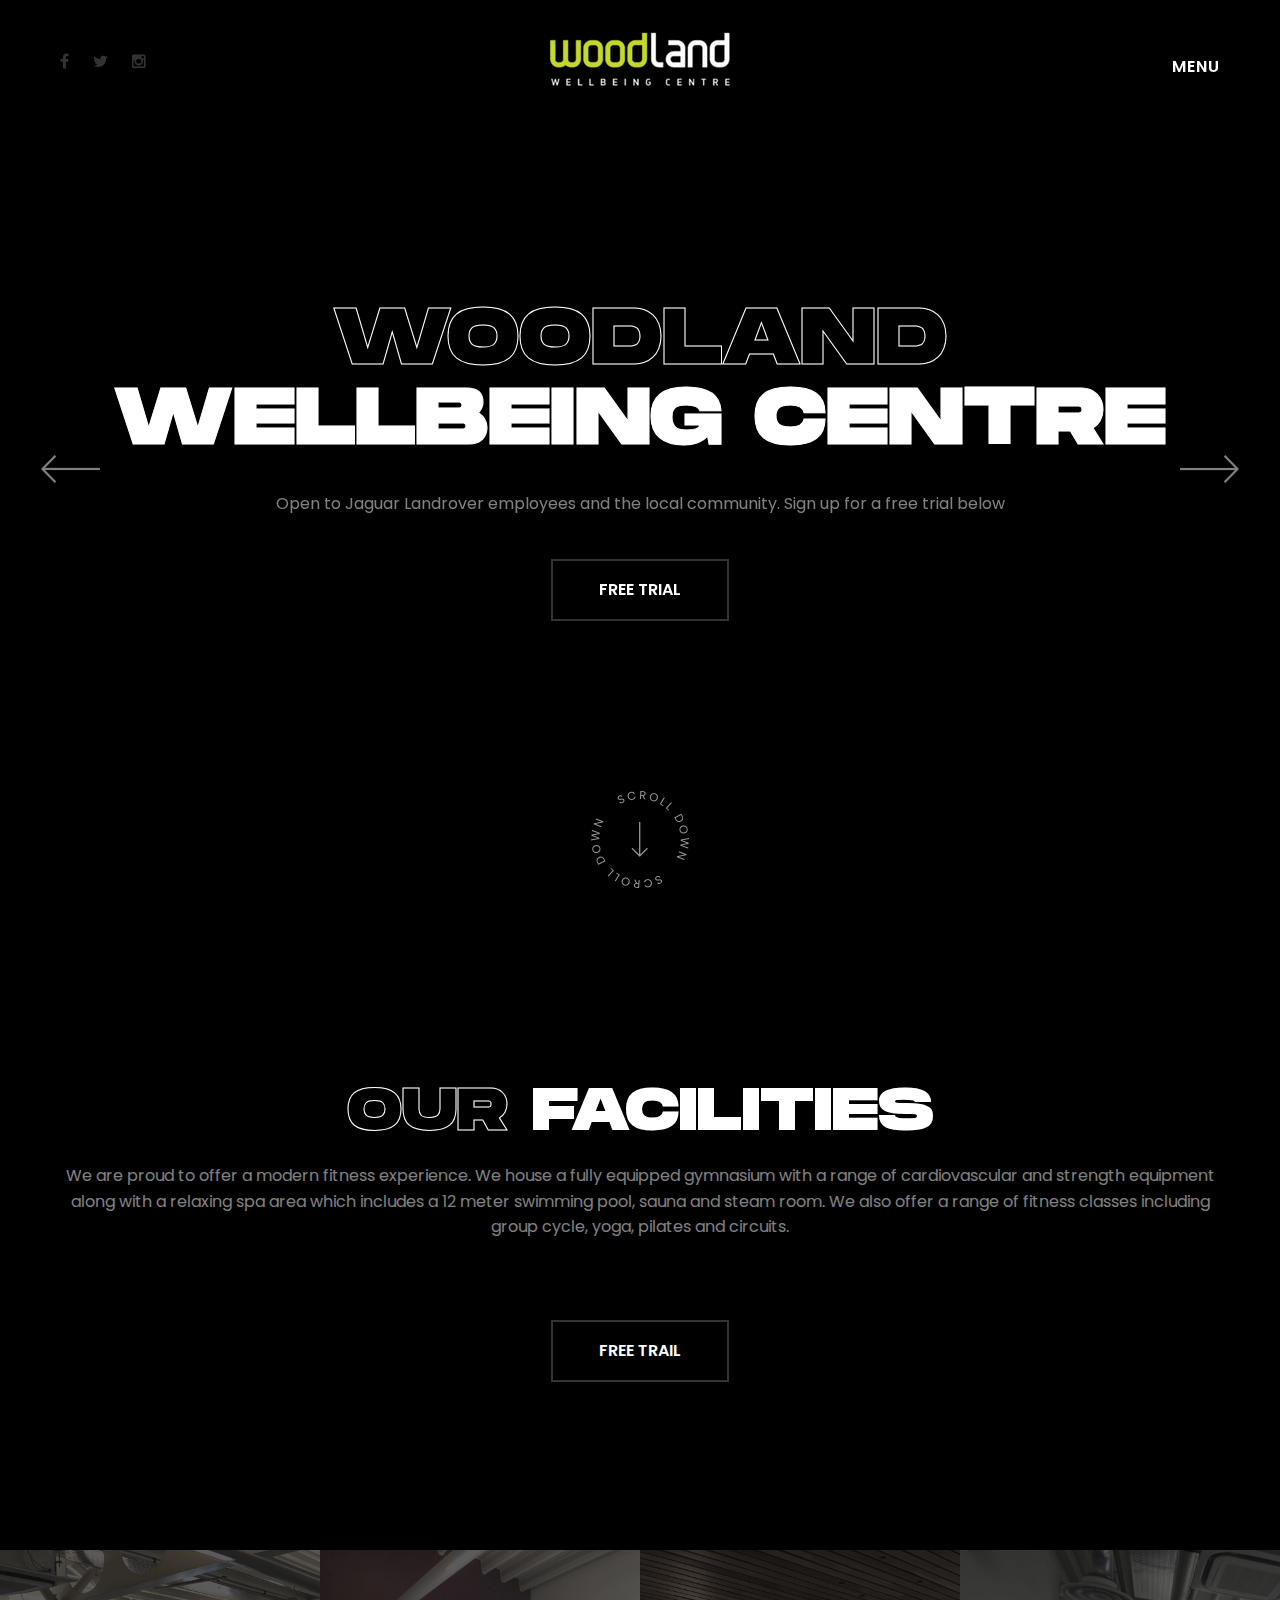
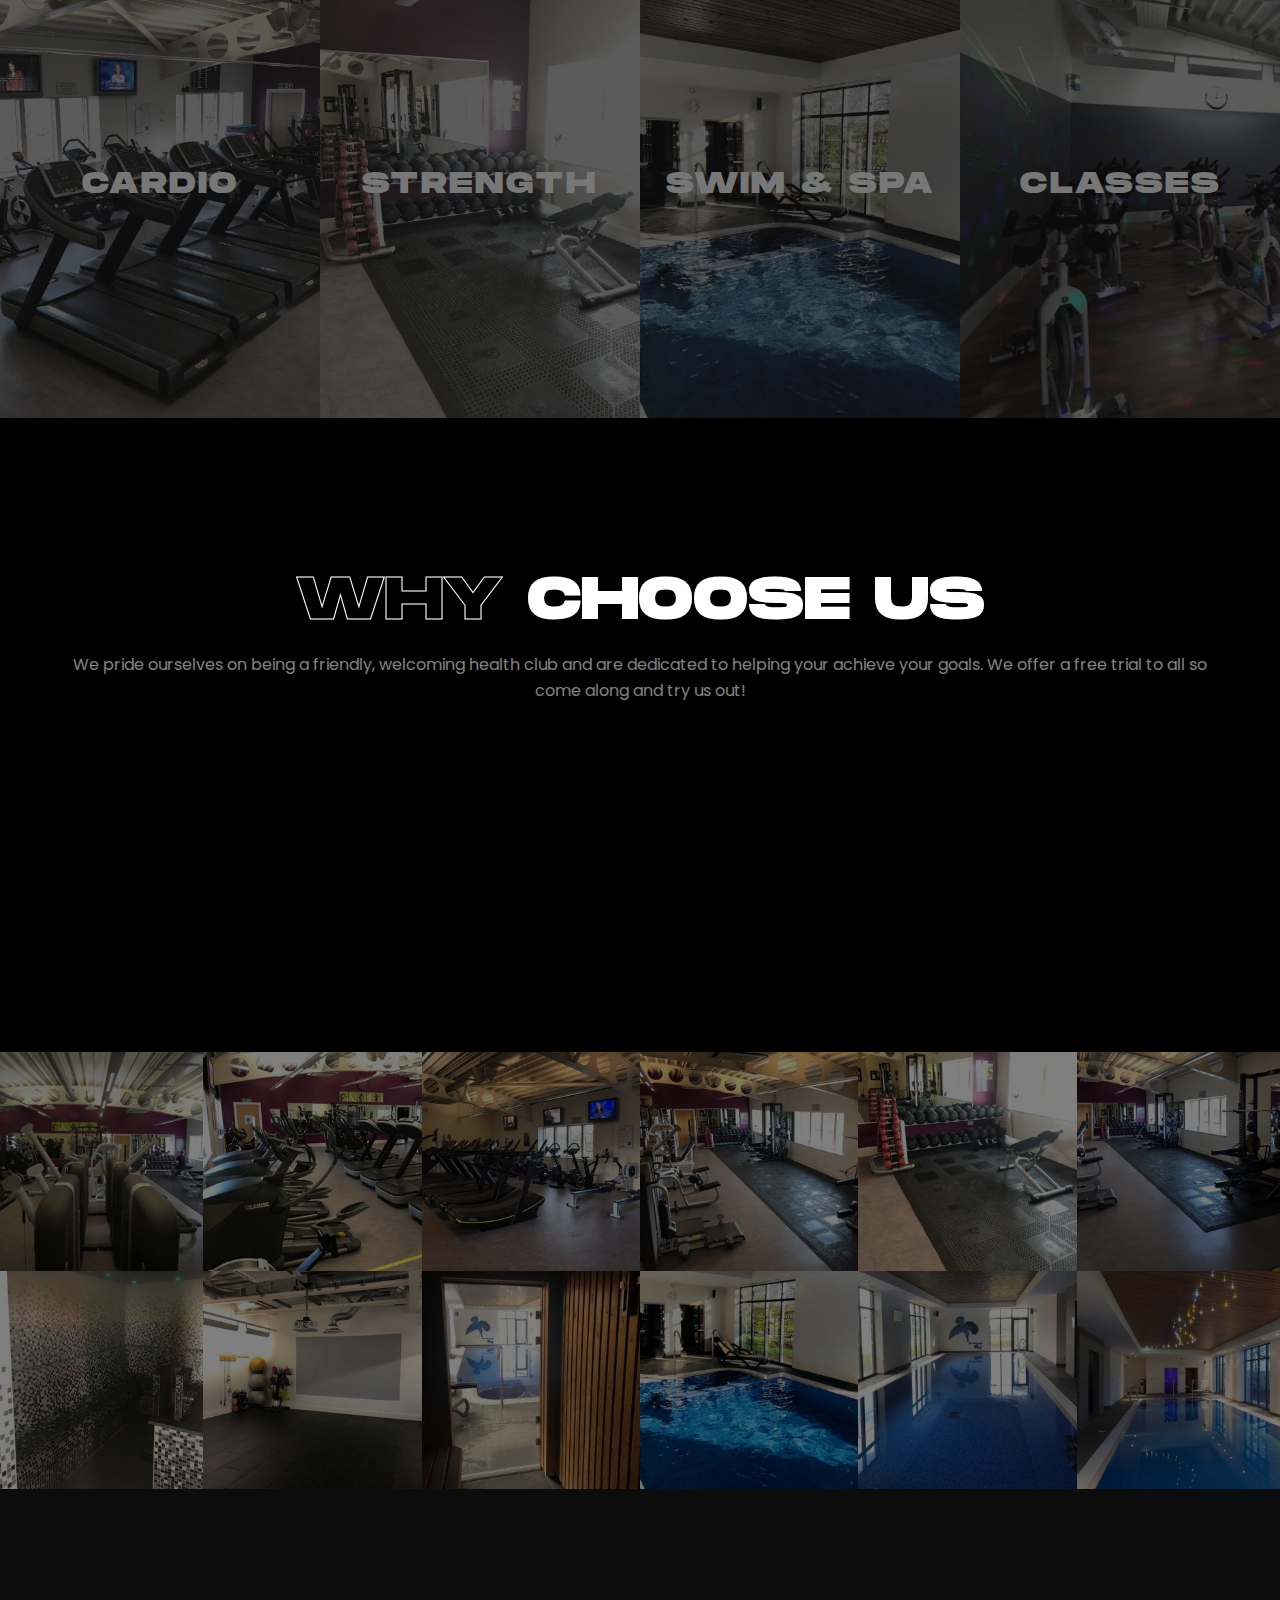
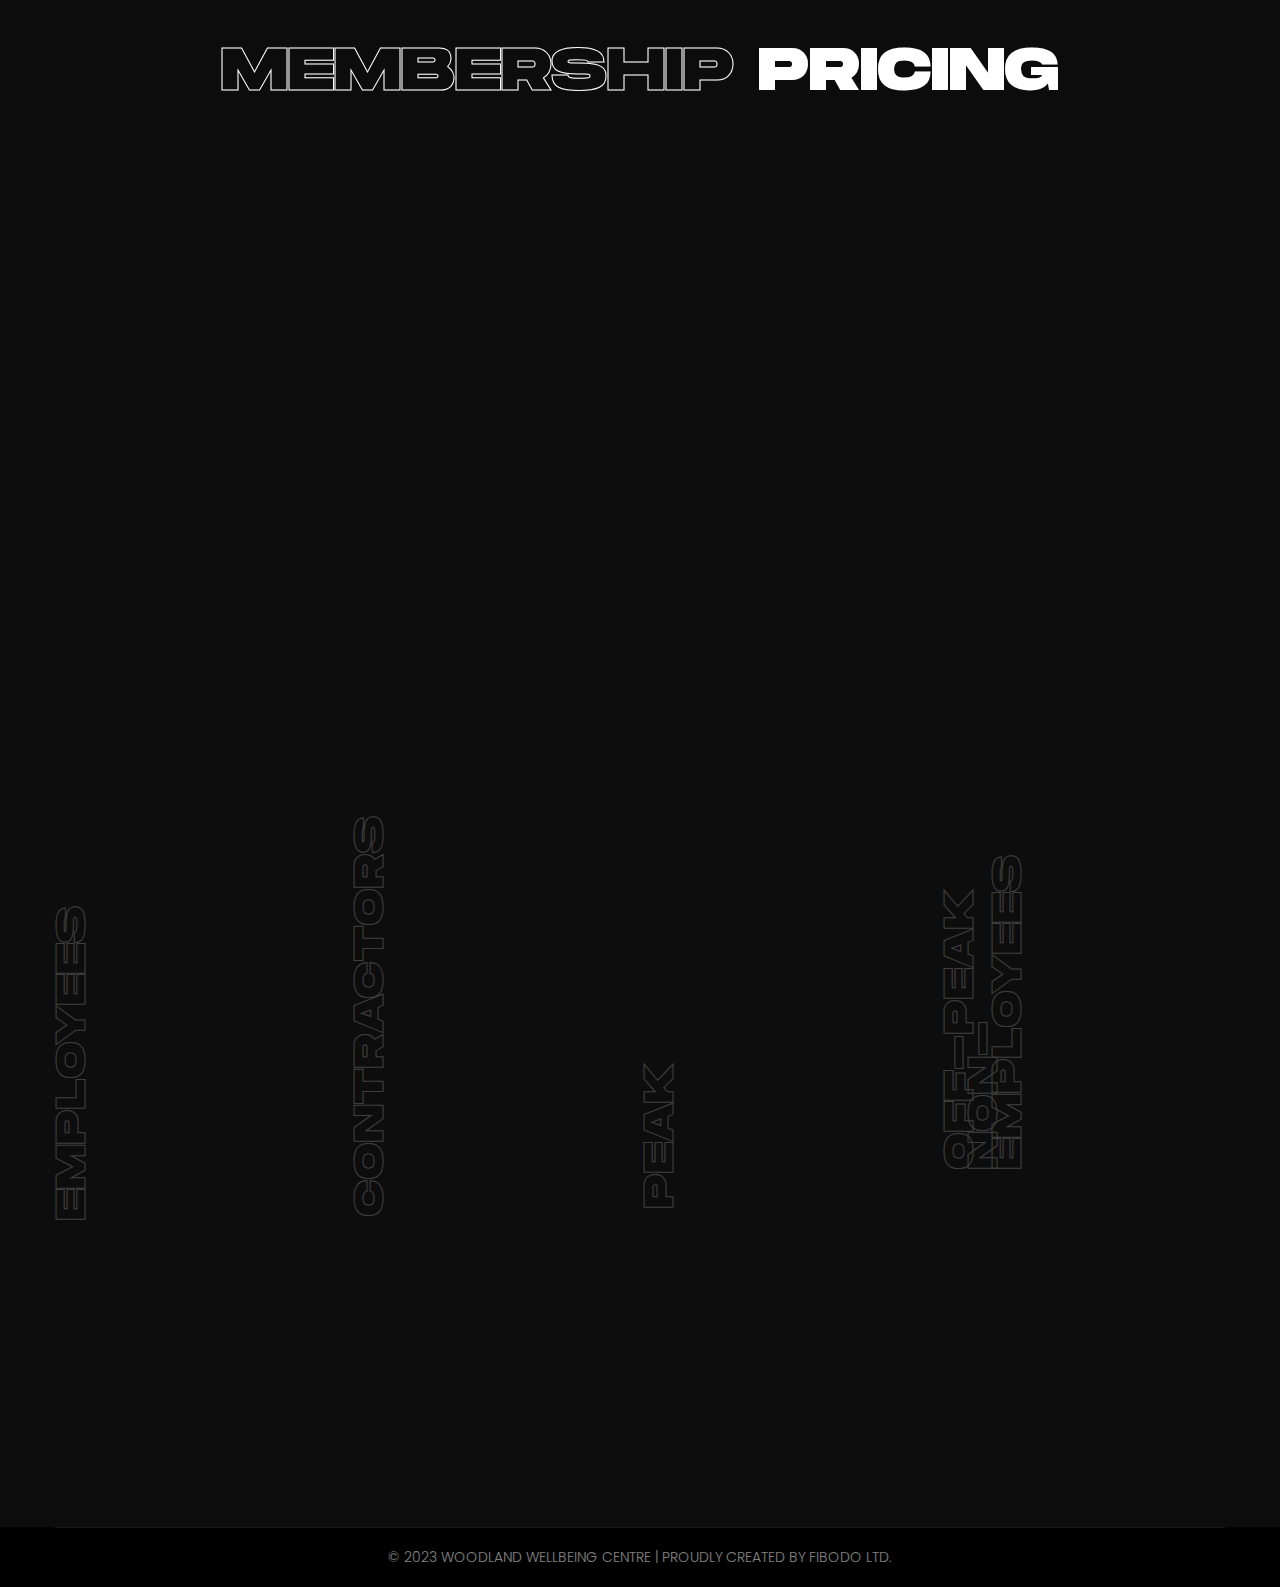
==== index.html @ df4c062e "Add" ====
<!DOCTYPE html>
<html>

<head>
	<meta charset="utf-8">
	<title>Woodland Wellbeing Centre</title>
	<!-- Stylesheets -->
	<link href="css/bootstrap.css" rel="stylesheet">
	<link href="css/style.css" rel="stylesheet">
	<link href="css/responsive.css" rel="stylesheet">

	<link rel="shortcut icon" href="images/favicon.png" type="image/x-icon">
	<link rel="icon" href="images/favicon.png" type="image/x-icon">

	<!-- Responsive -->
	<meta http-equiv="X-UA-Compatible" content="IE=edge">
	<meta name="viewport" content="width=device-width, initial-scale=1.0, maximum-scale=1.0, user-scalable=0">

	<!--[if lt IE 9]><script src="https://cdnjs.cloudflare.com/ajax/libs/html5shiv/3.7.3/html5shiv.js"></script><![endif]-->
	<!--[if lt IE 9]><script src="js/respond.js"></script><![endif]-->
</head>

<body class="hidden-bar-wrapper">

	<div class="page-wrapper">

		<!-- Preloder -->
		<div id="preloder" class="preloader">
			<div class="loader"></div>
		</div>
		<!-- Εnd Preloader -->

		<!-- Main Header-->
		<header class="main-header header-style-one">

			<!--Header-Upper-->
			<div class="header-upper">
				<div class="outer-container">
					<div class="inner-container clearfix">

						<!-- Logo Box -->
						<div class="logo-box">
							<div class="logo"><a href="index.html"><img src="images/logo/logo.png" alt="" title=""></a>
							</div>
						</div>

						<!-- Logo -->
						<div class="mobile-logo pull-left">
							<a href="index.html" title=""><img src="images/logo/logo-large.png" alt="" title=""></a>
						</div>

						<!-- Header Social Box -->
						<div class="header-social-box clearfix">
							<a target="_blank" href="https://www.facebook.com/woodlandwellbeingcentre"
								class="fa fa-facebook"></a>
							<a target="_blank" href="https://mobile.twitter.com/woodlandgym/" class="fa fa-twitter"></a>
							<a target="_blank" href="https://www.instagram.com/woodland_gym/"
								class="fa fa-instagram"></a>

						</div>

						<div class="outer-box clearfix">

							<!-- Hidden Nav Toggler -->
							<div class="nav-toggler">
								<div class="nav-btn"><button class="hidden-bar-opener">Menu</button></div>
							</div>
							<!-- / Hidden Nav Toggler -->

						</div>

						<div class="nav-outer clearfix">
							<!--Mobile Navigation Toggler-->
							<div class="mobile-nav-toggler"><span class="icon"><img src="images/icons/burger.svg"
										alt="" /></span></div>
							<!-- Main Menu -->
							<nav class="main-menu navbar-expand-md">
								<div class="navbar-header">
									<!-- Toggle Button -->
									<button class="navbar-toggler" type="button" data-toggle="collapse"
										data-target="#navbarSupportedContent" aria-controls="navbarSupportedContent"
										aria-expanded="false" aria-label="Toggle navigation">
										<span class="icon-bar"></span>
										<span class="icon-bar"></span>
										<span class="icon-bar"></span>
									</button>
								</div>

								<div class="navbar-collapse collapse clearfix" id="navbarSupportedContent">
									<ul class="navigation clearfix">
										<li><a href="index.html">Home</a></li>
										<li><a href="pricing.html">Pricing</a></li>
										<!-- <li class="dropdown"><a href="#">About Us</a>
											<ul>
												<li><a href="about.html">About Us</a></li>
												<li><a href="timetable.html">Time Table</a></li>
												<li><a href="commingsoon.html">Comming Soon</a></li>
												
											</ul>
										</li> -->
										<!-- <li class="dropdown"><a href="#">Trainers</a>
											<ul>
												<li><a href="trainer.html">Trainer 01</a></li>
												<li><a href="trainer-2.html">Trainer 02</a></li>
											</ul>
										</li> -->
										<li class="dropdown"><a href="#">Additional Services</a>
											<ul>
												<li><a href="personal-training.html">Personal Training</a></li>
												<li><a href="acupunture.html">Acupuncture</a></li>
												<li><a href="inbody.html">Inbody Body Composition Testing</a></li>
											</ul>
										</li>


										<li><a href="contact.html">Contact us</a></li>
									</ul>
								</div>
							</nav>

						</div>

					</div>

				</div>
			</div>
			<!--End Header Upper-->

			<!-- Sticky Header  -->
			<div class="sticky-header">
				<div class="auto-container clearfix">
					<!--Logo-->
					<div class="logo pull-left">
						<a href="index.html" title=""><img src="images/logo/logo-3.png" alt="" title=""></a>
					</div>
					<!--Right Col-->
					<div class="pull-right">
						<!-- Main Menu -->
						<nav class="main-menu">
							<!--Keep This Empty / Menu will come through Javascript-->
						</nav><!-- Main Menu End-->

					</div>
				</div>
			</div><!-- End Sticky Menu -->

			<!-- Mobile Menu  -->
			<div class="mobile-menu">
				<div class="menu-backdrop"></div>
				<div class="close-btn"><span class="icon flaticon-multiply"></span></div>

				<nav class="menu-box">
					<div class="nav-logo"><a href="index.html"><img src="images/logo/logo-3.png" alt="" title=""></a>
					</div>
					<div class="menu-outer">
						<!--Here Menu Will Come Automatically Via Javascript / Same Menu as in Header-->
					</div>
				</nav>

			</div>
			<!-- End Mobile Menu -->

		</header>
		<!-- End Main Header -->

		<!-- FullScreen Menu -->
		<div class="fullscreen-menu">
			<!--Close Btn-->
			<div class="close-menu"><span>Close</span></div>

			<div class="menu-outer-container">
				<div class="menu-box">
					<nav class="full-menu">
						<ul class="navigation">




							<li><a href="index.html">Home</a></li>
							<li><a href="pricing.html">Pricing</a></li>
							<!-- <li class="dropdown"><a href="#">About Us</a>
											<ul>
												<li><a href="about.html">About Us</a></li>
												<li><a href="timetable.html">Time Table</a></li>
												<li><a href="commingsoon.html">Comming Soon</a></li>
												
											</ul>
										</li> -->
							<!-- <li class="dropdown"><a href="#">Trainers</a>
											<ul>
												<li><a href="trainer.html">Trainer 01</a></li>
												<li><a href="trainer-2.html">Trainer 02</a></li>
											</ul>
										</li> -->
							<li class="dropdown"><a href="#">Additional Services</a>
								<ul>
									<li><a href="personal-training.html">Personal Training</a></li>
									<li><a href="acupunture.html">Acupuncture</a></li>
									<li><a href="inbody.html">Inbody Body Composition Testing</a></li>
								</ul>
							</li>


							<li><a href="contact.html">Contact us</a></li>
						</ul>
					</nav>
				</div>
			</div>
		</div>
		<!-- End FullScreen Menu -->





		<!-- //////////////////////////// Hero //////////////////////////// -->

		<!-- Banner Section -->
		<section class="banner-section">
			<div class="main-slider-carousel owl-carousel owl-theme">

				<div class="slide">
					<div class="image-layer" style="background-image:url(images/hero/1.jpg)"></div>
					<div class="auto-container">
						<!-- Content Boxed -->
						<div class="content-boxed">
							<div class="inner-boxed">
								<h1>WOODLAND <span>WELLBEING CENTRE</span></h1>
								<div class="text">Open to Jaguar Landrover employees and the local community. Sign up
									for a free trial below</div>
								<div class="btns-box">
									<div class="theme-btn purchase-box-btn btn-style-one"><span class="txt">FREE
											TRIAL</span></div>
								</div>
							</div>
						</div>
					</div>

				</div>

				<div class="slide">
					<div class="image-layer" style="background-image:url(images/hero/2.jpg)"></div>
					<div class="auto-container">
						<!-- Content Boxed -->
						<div class="content-boxed">
							<div class="inner-boxed">
								<h1>STATE OF THE <span>ART FACILITIES</span></h1>
								<div class="text">Woodland Wellbeing Centre is has the latest cardio and strength equipment and a beautiful pool and spa area.</div>
								<div class="btns-box">
									<div class="theme-btn purchase-box-btn btn-style-one"><span class="txt">LET’S
											TRAIN</span></div>
								</div>
							</div>
						</div>
					</div>

				</div>

				<div class="slide">
					<div class="image-layer" style="background-image:url(images/hero/3.jpg)"></div>
					<div class="auto-container">
						<!-- Content Boxed -->
						<div class="content-boxed">
							<div class="inner-boxed">
								<h1>FRIENDLY AND<span>PROFESSIONAL STAFF</span></h1>
								<div class="text">We pride ourselves on being a friendly, welcoming health club and are
									dedicated to helping your achieve your goals. We offer a free trial to all so come
									along and try us out!</div>
								<div class="btns-box">
									<div class="theme-btn purchase-box-btn btn-style-one"><span class="txt">LET’S
											TRAIN</span></div>
								</div>
							</div>
						</div>
					</div>

				</div>

				<div class="slide">
					<div class="image-layer" style="background-image:url(images/hero/4.jpg)"></div>
					<div class="auto-container">
						<!-- Content Boxed -->
						<div class="content-boxed">
							<div class="inner-boxed">
								<h1>ACHIEVE YOUR<span>FITNESS GOALS</span></h1>
								<div class="text">Our fully trained staff will write a personal fitness plan and offer personal training at flexible times to meet your needs.</div>
								<div class="btns-box">
									<div class="theme-btn purchase-box-btn btn-style-one"><span class="txt">LET’S
											TRAIN</span></div>
								</div>
							</div>
						</div>
					</div>

				</div>

			</div>

			<!--Scroll Dwwn Btn-->
			<div class="mouse-btn-down scroll-to-target" data-target=".testimonial-section">
				<span class="icon"><img src="images/icons/scroll.png" alt="" /></span>
			</div>

		</section>
		<!-- End Banner Section -->


		<!-- //////////////////////////// About //////////////////////////// -->


		<!-- We Are Section -->
		<section class="we-are-section">
			<div class="auto-container">
				<div class="sec-title centered">
					<h2><span>OUR</span> FACILITIES</h2>
					<div class="text">We are proud to offer a modern fitness experience. We house a fully equipped
						gymnasium with a range of cardiovascular and strength equipment along with a relaxing spa area
						which includes a 12 meter swimming pool, sauna and steam room. We also offer a range of fitness
						classes including group cycle, yoga, pilates and circuits.</div>
				</div>

				<!--Video Box-->
				<!-- <div class="video-box">
					<figure class="video-image">
						<img src="https://via.placeholder.com/1170x594" alt="">
					</figure>
					<a href="https://www.youtube.com/watch?v=kxPCFljwJws" class="lightbox-image overlay-box"><span><img
								src="images/icons/play-icon.png" alt="" /><i class="ripple"></i></span></a>
				</div> -->

				<!-- Button Box -->
				<div class="button-box text-center">
					<div class="heme-btn btn-style-one purchase-box-btn"><span class="txt">FREE TRAIL</span>
					</div>
				</div>

			</div>
		</section>
		<!-- End We Are Section -->




		<!-- //////////////////////////// Facilities //////////////////////////// -->

		<!-- Services Section -->
		<section class="services-section">
			<div class="outer-container">
				<div class="clearfix">

					<!-- Service Block -->
					<div class="service-block col-lg-3 col-md-6 col-sm-12">
						<div class="inner-box">
							<div class="image">
								<!-- <a href="body-builder.html" class="overlay-link"></a> -->
								<img src="images/facilities/cardio.jpg" alt="" />
								<!-- Overlay Box -->
								<div class="overlay-box">
									<div class="overlay-inner">
										<div class="content">
											<h4>CARDIO</h4>
										</div>
									</div>
								</div>
							</div>
						</div>
					</div>

					<!-- Service Block -->
					<div class="service-block col-lg-3 col-md-6 col-sm-12">
						<div class="inner-box">
							<div class="image">
								<!-- <a href="body-builder.html" class="overlay-link"></a> -->
								<img src="images/facilities/swim.jpg" alt="" />
								<!-- Overlay Box -->
								<div class="overlay-box">
									<div class="overlay-inner">
										<div class="content">
											<h4>STRENGTH</h4>
										</div>
									</div>
								</div>
							</div>
						</div>
					</div>

					<!-- Service Block -->
					<div class="service-block col-lg-3 col-md-6 col-sm-12">
						<div class="inner-box">
							<div class="image">
								<!-- <a href="body-builder.html" class="overlay-link"></a> -->
								<img src="images/facilities/strength.jpg" alt="" />
								<!-- Overlay Box -->
								<div class="overlay-box">
									<div class="overlay-inner">
										<div class="content">
											<h4>SWIM & SPA</h4>
										</div>
									</div>
								</div>

							</div>
						</div>
					</div>

					<!-- Service Block -->
					<div class="service-block col-lg-3 col-md-6 col-sm-12">
						<div class="inner-box">
							<div class="image">
								<!-- <a href="body-builder.html" class="overlay-link"></a> -->
								<img src="images/facilities/classes.jpg" alt="" />
								<!-- Overlay Box -->
								<div class="overlay-box">
									<div class="overlay-inner">
										<div class="content">
											<h4>CLASSES</h4>
										</div>
									</div>
								</div>

							</div>
						</div>
					</div>

				</div>
			</div>
		</section>
		<!-- End Services Section -->


		<!-- Testimonial Section -->
		<!-- <section class="testimonial-section">
	<div class="auto-container">
		<div class="inner-container">
			<span class="quote-left flaticon-quote-3"></span>
			<span class="quote-right flaticon-quote-4"></span> -->

		<!-- Testimonial Block -->
		<!-- <div class="testimonial-block">
				<div class="inner-box">
					<div class="text">Woodland Wellbeing Centre is a club for the employees and contractors of Jaguar Land Rover as well as residents from the local area.<br> We pride ourselves on being a friendly, welcoming health club and are dedicated to helping your achieve your goals. We offer a free trial to all so come along and try us out!</div>
				</div>
			</div>

		</div>
	</div>
</section> -->
		<!-- End Testimonial Section -->

		<!-- Counter Section -->
		<section class="counter-section">
			<div class="auto-container">
				<div class="sec-title centered">
					<h2><span>why</span> choose us</h2>
					<div class="text">We pride ourselves on being a friendly, welcoming health club and are dedicated to
						helping your achieve your goals. We offer a free trial to all so come along and try us out!
					</div>
				</div>

				<!-- Fact Counter -->
				<div class="fact-counter">
					<div class="row clearfix">

						<!-- Column -->
						<div class="column counter-column col-lg-3 col-md-6 col-sm-12">
							<div class="inner wow fadeInLeft" data-wow-delay="0ms" data-wow-duration="1500ms">
								<div class="content">
									<div class="count-outer count-box">
										<span class="count-text" data-speed="3000" data-stop="21">0</span>
									</div>
									<div class="counter-title">Weekly Classes</div>
								</div>
							</div>
						</div>

						<!-- Column -->
						<div class="column counter-column col-lg-3 col-md-6 col-sm-12">
							<div class="inner wow fadeInLeft" data-wow-delay="300ms" data-wow-duration="1500ms">
								<div class="content">
									<div class="count-outer count-box alternate">
										<span class="count-text" data-speed="5000" data-stop="490">0</span>
									</div>
									<div class="counter-title">Happy Members</div>
								</div>
							</div>
						</div>

						<!-- Column -->
						<div class="column counter-column col-lg-3 col-md-6 col-sm-12">
							<div class="inner wow fadeInLeft" data-wow-delay="400ms" data-wow-duration="1500ms">
								<div class="content">
									<div class="count-outer count-box">
										<span class="count-text" data-speed="5000" data-stop="14">0</span>
									</div>
									<div class="counter-title">Years Open</div>
								</div>
							</div>
						</div>

						<!-- Column -->
						<div class="column counter-column col-lg-3 col-md-6 col-sm-12">
							<div class="inner wow fadeInLeft" data-wow-delay="900ms" data-wow-duration="1500ms">
								<div class="content">
									<div class="count-outer count-box">
										<span class="count-text" data-speed="3500" data-stop="4">0</span>
									</div>
									<div class="counter-title">Brilliant Staff</div>
								</div>
							</div>
						</div>

					</div>
				</div>

			</div>
		</section>
		<!-- End Counter Section -->


		<!-- Gallery Section -->
		<section class="gallery-section">
			<div class="outer-container">
				<div class="row clearfix">

					<!-- Gallery Block -->
					<div class="gallery-block">
						<div class="inner-box">
							<div class="image">
								<img src="images/gym/1.jpg" alt="" />
								<a class="overlay-link" href="images/gym/big/1.jpg" data-fancybox="images"
									data-caption=""></a>
								<!-- Overlay Box -->
								<div class="overlay-box">
									<div class="overlay-inner">
										<div class="content">
											<a class="plus" href="images/gym/big/1.jpg" data-fancybox="images"
												data-caption=""></a>
										</div>
									</div>
								</div>
							</div>
						</div>
					</div>

					<!-- Gallery Block -->
					<div class="gallery-block">
						<div class="inner-box">
							<div class="image">
								<img src="images/gym/2.jpg" alt="" />
								<a class="overlay-link" href="images/gym/big/2.jpg" data-fancybox="images"
									data-caption=""></a>
								<!-- Overlay Box -->
								<div class="overlay-box">
									<div class="overlay-inner">
										<div class="content">
											<a class="plus" href="images/gym/big/2.jpg" data-fancybox="images"
												data-caption=""></a>
										</div>
									</div>
								</div>
							</div>
						</div>
					</div>

					<!-- Gallery Block -->
					<div class="gallery-block">
						<div class="inner-box">
							<div class="image">
								<img src="images/gym/3.jpg" alt="" />
								<a class="overlay-link" href="images/gym/big/3.jpg" data-fancybox="images"
									data-caption=""></a>
								<!-- Overlay Box -->
								<div class="overlay-box">
									<div class="overlay-inner">
										<div class="content">
											<a class="plus" href="images/gym/big/3.jpg" data-fancybox="images"
												data-caption=""></a>
										</div>
									</div>
								</div>
							</div>
						</div>
					</div>

					<!-- Gallery Block -->
					<div class="gallery-block">
						<div class="inner-box">
							<div class="image">
								<img src="images/gym/9.jpg" alt="" />
								<a class="overlay-link" href="https://via.placeholder.com/932x932"
									data-fancybox="images" data-caption=""></a>
								<!-- Overlay Box -->
								<div class="overlay-box">
									<div class="overlay-inner">
										<div class="content">
											<a class="plus" href="https://via.placeholder.com/932x932"
												data-fancybox="images" data-caption=""></a>
										</div>
									</div>
								</div>
							</div>
						</div>
					</div>

					<!-- Gallery Block -->
					<div class="gallery-block">
						<div class="inner-box">
							<div class="image">
								<img src="images/gym/10.jpg" alt="" />
								<a class="overlay-link" href="https://via.placeholder.com/932x932"
									data-fancybox="images" data-caption=""></a>
								<!-- Overlay Box -->
								<div class="overlay-box">
									<div class="overlay-inner">
										<div class="content">
											<a class="plus" href="https://via.placeholder.com/932x932"
												data-fancybox="images" data-caption=""></a>
										</div>
									</div>
								</div>
							</div>
						</div>
					</div>

					<!-- Gallery Block -->
					<div class="gallery-block">
						<div class="inner-box">
							<div class="image">
								<img src="images/gym/11.jpg" alt="" />
								<a class="overlay-link" href="https://via.placeholder.com/932x932"
									data-fancybox="images" data-caption=""></a>
								<!-- Overlay Box -->
								<div class="overlay-box">
									<div class="overlay-inner">
										<div class="content">
											<a class="plus" href="https://via.placeholder.com/932x932"
												data-fancybox="images" data-caption=""></a>
										</div>
									</div>
								</div>
							</div>
						</div>
					</div>

					<!-- Gallery Block -->
					<div class="gallery-block">
						<div class="inner-box">
							<div class="image">
								<img src="images/gym/12.jpg" alt="" />
								<a class="overlay-link" href="images/gym/big/12.jpg" data-fancybox="images"
									data-caption=""></a>
								<!-- Overlay Box -->
								<div class="overlay-box">
									<div class="overlay-inner">
										<div class="content">
											<a class="plus" href="images/gym/big/12.jpg" data-fancybox="images"
												data-caption=""></a>
										</div>
									</div>
								</div>
							</div>
						</div>
					</div>

					<!-- Gallery Block -->
					<div class="gallery-block">
						<div class="inner-box">
							<div class="image">
								<img src="images/gym/7.jpg" alt="" />
								<a class="overlay-link" href="https://via.placeholder.com/932x932"
									data-fancybox="images" data-caption=""></a>
								<!-- Overlay Box -->
								<div class="overlay-box">
									<div class="overlay-inner">
										<div class="content">
											<a class="plus" href="https://via.placeholder.com/932x932"
												data-fancybox="images" data-caption=""></a>
										</div>
									</div>
								</div>
							</div>
						</div>
					</div>

					<!-- Gallery Block -->
					<div class="gallery-block">
						<div class="inner-box">
							<div class="image">
								<img src="images/gym/5.jpg" alt="" />
								<a class="overlay-link" href="https://via.placeholder.com/932x932"
									data-fancybox="images" data-caption=""></a>
								<!-- Overlay Box -->
								<div class="overlay-box">
									<div class="overlay-inner">
										<div class="content">
											<a class="plus" href="https://via.placeholder.com/932x932"
												data-fancybox="images" data-caption=""></a>
										</div>
									</div>
								</div>
							</div>
						</div>
					</div>

					<!-- Gallery Block -->
					<div class="gallery-block">
						<div class="inner-box">
							<div class="image">
								<img src="images/gym/6.jpg" alt="" />
								<a class="overlay-link" href="images/gym/big/6.jpg" data-fancybox="images"
									data-caption=""></a>
								<!-- Overlay Box -->
								<div class="overlay-box">
									<div class="overlay-inner">
										<div class="content">
											<a class="plus" href="images/gym/big/6.jpg" data-fancybox="images"
												data-caption=""></a>
										</div>
									</div>
								</div>
							</div>
						</div>
					</div>

					<!-- Gallery Block -->
					<div class="gallery-block">
						<div class="inner-box">
							<div class="image">
								<img src="images/gym/4.jpg" alt="" />
								<a class="overlay-link" href="images/gym/big/7.jpg" data-fancybox="images"
									data-caption=""></a>
								<!-- Overlay Box -->
								<div class="overlay-box">
									<div class="overlay-inner">
										<div class="content">
											<a class="plus" href="images/gym/big/7.jpg" data-fancybox="images"
												data-caption=""></a>
										</div>
									</div>
								</div>
							</div>
						</div>
					</div>

					<!-- Gallery Block -->
					<div class="gallery-block">
						<div class="inner-box">
							<div class="image">
								<img src="images/gym/8.jpg" alt="" />
								<a class="overlay-link" href="images/gym/big/6.jpg" data-fancybox="images"
									data-caption=""></a>
								<!-- Overlay Box -->
								<div class="overlay-box">
									<div class="overlay-inner">
										<div class="content">
											<a class="plus" href="images/gym/big/6.jpg" data-fancybox="images"
												data-caption=""></a>
										</div>
									</div>
								</div>
							</div>
						</div>
					</div>

				</div>
			</div>
		</section>
		<!-- End Gallery Section -->



		<!-- Pricing Section -->
		<section class="pricing-section" style="background-image: url(images/pricing.jpg)">
			<div class="auto-container">
				<div class="sec-title centered">
					<h2><span>Membership</span> Pricing</h2>

				</div>
				<div class="row clearfix">

					

					<!-- Pricing Section -->
		<section class="pricing-section" style="background-image: url(images/pricing.jpg)">
			<div class="auto-container">
				
				<div class="row clearfix">

					<!-- Pricing Block -->
					<div class="price-block col-lg-3 col-md-3 col-sm-12">
						<div class="side-text">EMPLOYEES</div>
						<div class="inner-box wow fadeInLeft" data-wow-delay="0ms" data-wow-duration="1500ms">
							<div class="icon-box">
								<span class="icon"><img src="images/icons/price-1-icon.svg" alt="" /></span>
							</div>
							<div class="mem-type">EMPLOYEES</div>
							<ul class="price-list">
								<li>Induction</li>
								<li>Fitness Plan</li>
								<li>All<br>Classes</li>
								<li>Swim & Spa</li>
								<li>06:00 - 20:00</li>


							</ul>
							<div class="price">£28<span>Per Month</span></div>


							<a href="mailto:woodland@sodexo.com" class="theme-btn btn-style-one"><span
									class="txt">ENQUIRE</span></a>
							<ul class="price-list">
								<li>* Joining fee of £19.95</li>
								<li>* 1 month rolling contract</li>
								<li>* Over 16s only</li>


							</ul>
						</div>
					</div>

					<!-- Pricing Block -->
					<div class="price-block col-lg-3 col-md-3 col-sm-12">
						<div class="side-text">CONTRACTORS</div>
						<div class="inner-box wow fadeInLeft" data-wow-delay="0ms" data-wow-duration="1500ms">
							<div class="icon-box">
								<span class="icon"><img src="images/icons/price-1-icon.svg" alt="" /></span>
							</div>
							<div class="mem-type">CONTRACTORS</div>
							<ul class="price-list">
								<li>Induction</li>
								<li>Fitness Plan</li>
								<li>All<br>Classes</li>
								<li>Swim & Spa</li>
								<li>06:00 - 20:00</li>


							</ul>
							<div class="price">£30<span>Per Month</span></div>


							<a href="mailto:woodland@sodexo.com" class="theme-btn btn-style-one"><span
									class="txt">ENQUIRE</span></a>
							<ul class="price-list">
								<li>* Joining fee of £19.95</li>
								<li>* 1 month rolling contract</li>
								<li>* Over 16s only</li>


							</ul>

						</div>
					</div>

					<!-- Pricing Block -->
					<div class="price-block col-lg-3 col-md-3 col-sm-12">
						<div class="side-text">PEAK</div>
						
						<div class="inner-box wow fadeInLeft" data-wow-delay="0ms" data-wow-duration="1500ms">
							<div class="icon-box">
								<span class="icon"><img src="images/icons/price-1-icon.svg" alt="" /></span>
							</div>
							<div class="mem-type">PEAK<br>non-employees</p></div>
							
							<ul class="price-list">
								<li>Induction</li>
								<li>Fitness Plan</li>
								<li>All<br>Classes</li>
								<li>Swim & Spa</li>
								<li>06:00 - 20:00</li>


							</ul>
							<div class="price">£37<span>Per Month</span></div>


							<a href="mailto:woodland@sodexo.com" class="theme-btn btn-style-one"><span
									class="txt">ENQUIRE</span></a>
							<ul class="price-list">
								<li>* Joining fee of £19.95</li>
								<li>* 1 month rolling contract</li>
								<li>* Over 16s only</li>


							</ul>

						</div>
					</div>

					<!-- Pricing Block -->
					<div class="price-block col-lg-3 col-md-3 col-sm-12">
						<div class="side-text">OFF-PEAK<br>non-employees</p></div>
						<div class="inner-box wow fadeInLeft" data-wow-delay="0ms" data-wow-duration="1500ms">
							<div class="icon-box">
								<span class="icon"><img src="images/icons/price-1-icon.svg" alt="" /></span>
							</div>
							<div class="mem-type">OFF-PEAK</div>
							<p>non-employees</p>
							<ul class="price-list">
								<li>Induction</li>
								<li>Fitness Plan</li>
								<li>Off-peak Classes</li>
								<li>Swim & Spa</li>
								<li>06:00 – 15.30</li>

							</ul>
							<div class="price">£29<span>Per Month</span></div>


							<a href="mailto:woodland@sodexo.com" class="theme-btn btn-style-one"><span
									class="txt">ENQUIRE</span></a>
							<ul class="price-list">
								<li>* Joining fee of £19.95</li>
								<li>* 1 month rolling contract</li>
								<li>* Over 16s only</li>


							</ul>
						</div>
					</div>
				</div>

			</div>
	</div>
	</section>
	<!-- End Pricing Section -->



	<!-- Main Footer -->
	<footer class="main-footer">
		<div class="auto-container">
			<!-- Widgets Section -->


			<!-- Footer Bottom -->
			<div class="footer-bottom">
				<div class="copyright">© 2023 Woodland Wellbeing Centre | Proudly created by fibodo Ltd.</div>
			</div>

		</div>
	</footer>

	</div>
	<!--End pagewrapper-->

	<!--Scroll to top-->
	<div class="scroll-to-top scroll-to-target" data-target="html"><span class="fa fa-angle-up"></span></div>

	<!-- Purchase Popup -->
	<div id="purchase-popup" class="purchase-popup">
		<div class="close-search theme-btn"><span>Close</span></div>
		<div class="popup-inner">
			<div class="overlay-layer"></div>

			<div class="purchase-form">
				<div class="sec-title centered">
					<h2><span>GET FREE</span> CONSULTATION</h2>
					<div class="text">If you need of a Personal Trainer, Fitness Instructor advice, or a healthy <br>
						living product review, please feel free to contact us</div>
				</div>

				<!-- Default Form -->
				<form method="post" action="contact.html">
					<div class="row clearfix">

						<div class="col-lg-6 col-md-6 col-sm-12 form-group">
							<input type="text" name="name" placeholder="Name" required>
						</div>

						<div class="col-lg-6 col-md-6 col-sm-12 form-group">
							<input type="email" name="email" placeholder="Email" required>
						</div>

						<div class="col-lg-12 col-md-12 col-sm-12 form-group">
							<input type="text" name="subject" placeholder="Subject" required>
						</div>

						<div class="col-lg-12 col-md-12 col-sm-12 form-group">
							<textarea class="darma" name="message" placeholder="Your Message"></textarea>
						</div>

						<div class="form-group text-center col-lg-12 col-md-12 col-sm-12">
							<span class="data">* Personal data will be encrypted</span>
							<button class="theme-btn btn-style-one" type="submit" name="submit-form"><span
									class="txt">SEND MESSAGE</span></button>
						</div>

					</div>
				</form>


			</div>

		</div>
	</div>

	<script src="js/jquery.js"></script>
	<script src="js/popper.min.js"></script>
	<script src="js/bootstrap.min.js"></script>
	<script src="js/jquery.mCustomScrollbar.concat.min.js"></script>
	<script src="js/jquery.fancybox.js"></script>
	<script src="js/appear.js"></script>
	<script src="js/owl.js"></script>
	<script src="js/wow.js"></script>
	<script src="js/jquery-ui.js"></script>
	<script src="js/script.js"></script>

</body>

</html>
---- css/style.css ----
/* BlackFit HTML Template */

/************ TABLE OF CONTENTS ***************
1. Fonts
2. Reset
3. Global
4. Main Header / Style Two / Style Three
5. Main Slider
6. Testimonial Section / Two
7. Services Section
8. We Are Section / Two
9. Gallery Section / Two
10. Counter Section / Two
11. Pricing Section / Two
12. Coaching Section
13. Calculator Section
14. News Section
15. Main Footer
16. Yoga Section
17. Timing Section
18. Team Section
19. In Touch Section
20. Page Title
21. Video Section
22. Comming Soon Section
23. Trainer Section
24. Trainer Section 02
25. Body Builder 01
26. Body Builder 02
27. Shop Items
28. Shop Detail
29. Cart Section
30. Checkout Section
31. Blog Widgets
32. Blog Detail Section
33. Error Section
34. Map Section
35. Contact Form Section

**********************************************/

@import url('https://fonts.googleapis.com/css?family=Poppins:300,400,500,600,700,800,900&display=swap');

/* font-family: 'Poppins', sans-serif; */

@import url('font-awesome.css');
@import url('flaticon.css');
@import url('animate.css');
@import url('owl.css');
@import url('animation.css');
@import url('jquery-ui.css');
@import url('custom-animate.css');
@import url('jquery.fancybox.min.css');
@import url('jquery.bootstrap-touchspin.css');
@import url('jquery.mCustomScrollbar.min.css');

@font-face {
  font-family: 'MonumentExtended-Regular';
  src:  url('../fonts/monumentExtended-Regular.eot');
  src:  url('../fonts/monumentExtended-Regular.eot#iefix') format('embedded-opentype'),
    url('../fonts/monumentExtended-Regular.ttf') format('truetype'),
    url('../fonts/monumentExtended-Regular.woff') format('woff'),
    url('../fonts/monumentExtended-Regular.svg#monumentExtended-Regular') format('svg');
  font-weight: normal;
  font-style: normal;
  font-display: block;
}

@font-face {
  font-family: 'MonumentExtended-Ultrabold';
  src:  url('../fonts/monumentExtended-Ultrabold.eot');
  src:  url('../fonts/monumentExtended-Ultrabold.eot#iefix') format('embedded-opentype'),
    url('../fonts/monumentExtended-Ultrabold.ttf') format('truetype'),
    url('../fonts/monumentExtended-Ultrabold.woff') format('woff'),
    url('../fonts/monumentExtended-Ultrabold.svg#monumentExtended-Ultrabold') format('svg');
  font-weight: normal;
  font-style: normal;
  font-display: block;
}

/*** 

====================================================================
	Reset
====================================================================

 ***/
 
* {
	margin:0px;
	padding:0px;
	border:none;
	outline:none;
}

/*** 

====================================================================
	Global Settings
====================================================================

 ***/

body {
	font-family: 'MonumentExtended-Regular';
	font-size:14px;
	color:#777777;
	line-height:1.7em;
	font-weight:400;
	background:#000000;
	-webkit-font-smoothing: antialiased;
	-moz-font-smoothing: antialiased;
}

.bordered-layout .page-wrapper{
	padding:0px 50px 0px;
}

a{
	text-decoration:none;
	cursor:pointer;
	color:#fdbd15;
}

button,
a:hover,a:focus,a:visited{
	text-decoration:none;
	outline:none !important;
}

h1,h2,h3,h4,h5,h6 {
	position:relative;
	font-weight:normal;
	margin:0px;
	background:none;
	line-height:1.6em;
	font-family: 'MonumentExtended-Ultrabold';
}

input,button,select,textarea{
	
}

textarea{
	overflow:hidden;
}

p{
	position:relative;
	line-height:1.8em;	
}

/* Typography */

h1{
	font-size:80px;
}

h2{
	font-size:60px;
}

h3{
	font-size:40px;
}

h4{
	font-size:30px;
}

h5{
	font-size:22px;
}

h6{
	font-size:18px;
}

.auto-container{
	position:static;
	max-width:1200px;
	padding:0px 15px;
	margin:0 auto;
}

.medium-container{
	max-width:850px;
}

.page-wrapper{
	position:relative;
	margin:0 auto;
	width:100%;
	min-width:300px;
}

ul,li{
	list-style:none;
	padding:0px;
	margin:0px;	
}

img{
	display:inline-block;
	max-width:100%;
}

.theme-btn{
	cursor:pointer;
	display:inline-block;
	transition:all 0.3s ease;
	-moz-transition:all 0.3s ease;
	-webkit-transition:all 0.3s ease;
	-ms-transition:all 0.3s ease;
	-o-transition:all 0.3s ease;
}

.centered{
	text-align:center;	
}

/***

====================================================================
	Scroll To Top style
====================================================================

***/

.scroll-to-top{
	position:fixed;
	bottom:60px;
	right:60px;
	width:60px;
	height:60px;
	color:#ffffff;
	font-size:18px;
	text-transform:uppercase;
	line-height:58px;
	text-align:center;
	z-index:100;
	cursor:pointer;
	display:none;
	border-radius:0px;
	border:1px solid #ffffff;
	-webkit-transition:all 300ms ease;
	-ms-transition:all 300ms ease;
	-o-transition:all 300ms ease;
	-moz-transition:all 300ms ease;
	transition:all 300ms ease;
}

.scroll-to-top:hover{
	color:#000000;
	background:#ffffff;
}

/* List Style One */

.list-style-one{
	position:relative;
}

.list-style-one li{
	position:relative;
	color:#ffffff;
	font-size:16px;
	padding-left:30px;
	font-weight:400;
	line-height:1.6em;
	margin-bottom:20px;
}

.list-style-one li .icon{
	position:absolute;
	left:0px;
	top:5px;
	color:#fe4c1c;
	font-size:18px;
	line-height:1em;
	font-weight:300;
	-webkit-transition:all 300ms ease;
	-moz-transition:all 300ms ease;
	-ms-transition:all 300ms ease;
	-o-transition:all 300ms ease;
	transition:all 300ms ease;
}

/* CUSTOM BUTTON */

.custom-btn {
	position: relative;
	display: inline-block;
	width: 200px;
	height: 58px;
	line-height: 56px;
	text-align: center;
	background-color: transparent;
	cursor: pointer;
	text-decoration: none;
	font-family: 'Poppins', sans-serif;
}

.custom-btn:hover {
	text-decoration: none;
}

.custom-btn:hover svg rect {
	stroke-width: 1;
	stroke-dasharray: 130, 500;
	stroke-dashoffset: 340;
	color:#ffffff;
}

.custom-btn svg {
	width: 200px;
	height: 58px;
	position: absolute;
	top: 0;
	left: 0;
}

.custom-btn svg rect {
	width: 198px;
	height: 56px;
	stroke-width: 1;
	stroke-dasharray: 353, 0;
	stroke-dashoffset: 0;
	-webkit-transition: all 600ms ease;
	transition: all 600ms ease;
}

.custom-btn span {
	display: inline-block;
	color: #ffffff;
	font-size: 16px;
	font-weight: 600;
	font-family: 'Poppins', sans-serif;
}

/*Btn Style One*/

.btn-style-one{
	position: relative;
	display: inline-block;
	font-size: 16px;
	line-height: 30px;
	color: #ffffff;
	cursor:pointer;
	padding: 14px 46px;
	font-weight: 600;
	overflow: hidden;
	border-radius:0px;
	text-transform: uppercase;
	border:2px solid rgba(255,255,255,0.20);
	font-family: 'Poppins', sans-serif;
	transition: all 300ms ease;
    -moz-transition: all 300ms ease;
    -webkit-transition: all 300ms ease;
    -ms-transition: all 300ms ease;
    -o-transition: all 300ms ease;
}

.btn-style-one .txt{
	position:relative;
	z-index:1;
	
}

.btn-style-one:before{
    content: '';
    position: absolute;
    top: 0;
    left: 0;
    width: 100%;
    height: 100%;
    z-index: 1;
    opacity: 0;
    background-color: #ffffff;
    transition: all 300ms ease;
    -moz-transition: all 300ms ease;
    -webkit-transition: all 300ms ease;
    -ms-transition: all 300ms ease;
    -o-transition: all 300ms ease;
    -webkit-transform: scale(1, 0.5);
    transform: scale(1, 0.5);
}

.btn-style-one:hover::before{
    opacity: 1;
    transform: scale(1, 1);
	-webkit-transform: scale(1, 1);
}

.btn-style-one:hover{
	color: #000000;
	border-color:#ffffff;
}

/* Btn Style Two */

.btn-style-two{
	position: relative;
	display: inline-block;
	font-size: 16px;
	line-height: 30px;
	color: #000000;
	padding: 14px 46px;
	font-weight: 600;
	overflow: hidden;
	border-radius:0px;
	text-transform: uppercase;
	border:2px solid #000000;
	font-family: 'Poppins', sans-serif;
	transition: all 300ms ease;
    -moz-transition: all 300ms ease;
    -webkit-transition: all 300ms ease;
    -ms-transition: all 300ms ease;
    -o-transition: all 300ms ease;
}

.btn-style-two .txt{
	position:relative;
	z-index:1;
	
}

.btn-style-two:before{
    content: '';
    position: absolute;
    top: 0;
    left: 0;
    width: 100%;
    height: 100%;
    z-index: 1;
    opacity: 0;
    background-color: #000000;
    transition: all 300ms ease;
    -moz-transition: all 300ms ease;
    -webkit-transition: all 300ms ease;
    -ms-transition: all 300ms ease;
    -o-transition: all 300ms ease;
    -webkit-transform: scale(1, 0.5);
    transform: scale(1, 0.5);
}

.btn-style-two:hover::before{
    opacity: 1;
    transform: scale(1, 1);
	-webkit-transform: scale(1, 1);
}

.btn-style-two:hover{
	color: #ffffff;
}

/* Btn Style Three */

.btn-style-three{
	position: relative;
	display: inline-block;
	font-size: 16px;
	line-height: 30px;
	color: #e5e5e5;
	padding: 16px 46px 16px;
	font-weight: 600;
	overflow: hidden;
	border-radius:0px;
	letter-spacing:2px;
	background: #000000 !important;
	text-transform: capitalize;
	font-family: 'Poppins', sans-serif;
}

.btn-style-three .txt{
	position:relative;
	z-index:1;
}

.btn-style-three:before{
    content: '';
    position: absolute;
    top: 0;
    left: 0;
    width: 100%;
    height: 100%;
    z-index: 1;
    opacity: 0;
    -webkit-transition: all 0.4s;
    -moz-transition: all 0.4s;
    -o-transition: all 0.4s;
    transition: all 0.4s;
    -webkit-transform: scale(1, 0.5);
    transform: scale(1, 0.5);
	background-color:#313030;
}

.btn-style-three:hover::before{
    opacity: 1;
    -webkit-transform: scale(1, 1);
    transform: scale(1, 1);
}

.btn-style-three:hover{
	color: #ffffff;
	border-color:#fdbd15;
}

/* Btn Style Four */

.btn-style-four{
	position: relative;
	display: inline-block;
	font-size: 16px;
	line-height: 30px;
	color: #ffffff;
	padding: 10px 32px 10px;
	font-weight: 600;
	overflow: hidden;
	border-radius:0px;
	background: none;
	text-transform: capitalize;
	background-color:#fdbd15;
	font-family: 'Montserrat', sans-serif;
}

.btn-style-four .txt{
	position:relative;
	z-index:1;
}

.btn-style-four:before{
    content: '';
    position: absolute;
    top: 0;
    left: 0;
    width: 100%;
    height: 100%;
    z-index: 1;
    opacity: 0;
    -webkit-transition: all 0.4s;
    -moz-transition: all 0.4s;
    -o-transition: all 0.4s;
    transition: all 0.4s;
    -webkit-transform: scale(1, 0.5);
    transform: scale(1, 0.5);
	background-color:#025158;
}

.btn-style-four:hover::before{
    opacity: 1;
    -webkit-transform: scale(1, 1);
    transform: scale(1, 1);
}

.btn-style-four:hover{
	color: #ffffff;
}

/* Btn Style Five */

.btn-style-five{
	position: relative;
	display: inline-block;
	font-size: 16px;
	line-height: 30px;
	color: #ffffff;
	padding: 15px 40px 15px;
	font-weight: 400;
	overflow: hidden;
	border-radius:0px;
	background-color: #485452;
	text-transform: capitalize;
	font-family: 'Montserrat', sans-serif;
}

.btn-style-five .txt{
	position:relative;
	z-index:1;
	transition: all 300ms ease;
    -moz-transition: all 300ms ease;
    -webkit-transition: all 300ms ease;
    -ms-transition: all 300ms ease;
    -o-transition: all 300ms ease;
}

.btn-style-five:before{
    content: '';
    position: absolute;
    top: 0;
    left: 0;
    width: 100%;
    height: 100%;
    z-index: 1;
    opacity: 0;
    background-color: #fdbd15;
    -webkit-transition: all 0.4s;
    -moz-transition: all 0.4s;
    -o-transition: all 0.4s;
    transition: all 0.4s;
    -webkit-transform: scale(1, 0.5);
    transform: scale(1, 0.5);
}

.btn-style-five:hover::before{
    opacity: 1;
    transform: scale(1, 1);
	-webkit-transform: scale(1, 1);
}

.btn-style-five:hover{
	color: #ffffff;
}

/* Social Icon One */

.social-icon-one{
	position: relative;
	display: block;
}

.social-icon-one .title{
	position: relative;
	font-size: 20px;
	line-height: 26px;
	color: #ffffff;
	font-weight: 700;
	margin-right: 15px;
}

.social-icon-one li{
	position: relative;
	display: inline-block;
	font-size: 16px;
	line-height: 24px;
	color: #ffffff;
	margin-right: 22px;
}

.social-icon-one li:last-child{
	margin-right: 0;
}

.social-icon-one li a{
	position: relative;
	display: block;
	font-size: 16px;
	line-height: 24px;
	color: #ffffff;
	-webkit-transition: all 300ms ease;
	-moz-transition: all 300ms ease;
	-ms-transition: all 300ms ease;
	-o-transition: all 300ms ease;
	transition: all 300ms ease;
}

.social-icon-one li a:hover{
	color: #fdbd15;
}

.theme_color{
	color:#fdbd15;
}

/* width */
::-webkit-scrollbar {
  width: 7px;
}

/* Track */
::-webkit-scrollbar-track {
  background: #000000; 
}
 
/* Handle */
::-webkit-scrollbar-thumb {
  background: #ffffff; 
}

/* Handle on hover */
::-webkit-scrollbar-thumb:hover {
  background: #555; 
}

/*=== Preloder ===*/
#preloder {
  position: fixed;
  width: 100%;
  height: 100%;
  top: 0;
  left: 0;
  z-index: 999999;
  background: #000000;
}

.loader {
  width: 30px;
  height: 30px;
  border: 3px solid #ffffff;
  position: absolute;
  top: 50%;
  left: 50%;
  margin-top: -13px;
  margin-left: -13px;
  border-radius: 60px;
  border-left-color: transparent;
  animation: loader 0.8s linear infinite;
  -webkit-animation: loader 0.8s linear infinite;
}

@keyframes loader {
  0% {
    -webkit-transform: rotate(0deg);
            transform: rotate(0deg);
  }
  50% {
    -webkit-transform: rotate(180deg);
            transform: rotate(180deg);
  }
  100% {
    -webkit-transform: rotate(360deg);
            transform: rotate(360deg);
  }
}

@-webkit-keyframes loader {
  0% {
    -webkit-transform: rotate(0deg);
  }
  50% {
    -webkit-transform: rotate(180deg);
  }
  100% {
    -webkit-transform: rotate(360deg);
  }
}

img{
	display:inline-block;
	max-width:100%;
	height:auto;	
}

/*** 

====================================================================
	Section Title
====================================================================

***/

.sec-title{
	position:relative;
	margin-bottom:80px;
}

.sec-title h2{
	position: relative;
    color: #ffffff;
    font-weight: 700;
    line-height: 1.1em;
	text-transform:uppercase;
}

.sec-title h2 span{
	color: transparent;
	-webkit-text-stroke-width: 1px;
	-webkit-text-stroke-color: #fff;
}

.sec-title .text{
	position: relative;
    color: #ffffff;
	opacity:0.5;
	font-size:16px;
    font-weight: 400;
    line-height: 1.6em;
    margin-top: 18px;
	font-family: 'Poppins', sans-serif;
}

.sec-title.light h2{
	color:#ffffff;
}

.sec-title.centered{
	text-align: center;
}

/*** 

====================================================================
	Section Title Two
====================================================================

***/

.sec-title-two{
	position:relative;
	margin-bottom:50px;
}

.sec-title-two h2{
	position: relative;
    color: #ffffff;
    font-weight: 700;
    line-height: 1em;
	padding-left:35px;
    text-transform: uppercase;
	border-left:7px solid #ffffff;
}

.sec-title-two h2 span{
	display:block;
	color: transparent;
    -webkit-text-stroke-width: 1px;
    -webkit-text-stroke-color: #ffffff;
}

.sec-title-two .text{
	position: relative;
    color: #ffffff;
    font-weight: 400;
    line-height: 1.8em;
	font-size:17px;
	opacity:0.5;
	margin-top:30px;
	font-family: 'Poppins', sans-serif;
}

.sec-title-two.black h2{
	color:#000000;
	border-color:#000000;
}

.sec-title-two.black h2 span{
	-webkit-text-stroke-color: #000000;
}

.sec-title-two.black .text{
	color:#000000;
	opacity:0.70;
}

/*** 

====================================================================
	Main Header style
====================================================================

***/

.main-header{
	position:absolute;
	z-index:99;
	width:100%;
}

.main-header .main-box{
	position:relative;
	padding:0px 0px;
	left:0px;
	top:0px;
	width:100%;
	background:none;
	-webkit-transition:all 300ms ease;
	-ms-transition:all 300ms ease;
	-o-transition:all 300ms ease;
	-moz-transition:all 300ms ease;
	transition:all 300ms ease;
}

.main-header .main-box .outer-container{
	position:relative;
	padding:0px 40px;
}

.main-header .main-box .logo-box{
	position:relative;
	float:left;
	left:0px;
	z-index:10;
	padding:30px 0px;
}

.main-header .main-box .logo-box .logo img{
	display:inline-block;
	max-width:100%;
	-webkit-transition:all 300ms ease;
	-ms-transition:all 300ms ease;
	-o-transition:all 300ms ease;
	-moz-transition:all 300ms ease;
	transition:all 300ms ease;	
}

.main-header .header-upper .mobile-logo{
	display:none;
}

.main-header .header-upper .nav-outer .main-menu{
	display:none;
}

.header-style-two .header-upper .nav-outer .main-menu{
	display:block;
}

.main-header .header-upper .inner-container{
	position:relative;
}

.main-header .nav-outer{
	position:relative;
	float:right;
}

.main-header .header-upper .logo-box{
	position: absolute;
	left:50%;
	padding:20px 0px;
	margin-left:-90px;
	display:inline-block;
}

.main-header .header-upper .logo-box .logo{
	position:relative;
	width:180px;
}

.main-header .header-upper .outer-container{
	position:relative;
	padding:0px 60px;
}

.main-header .header-social-box{
	position:relative;
	float:left;
	padding-top:50px;
}

.main-header .header-social-box a{
	position:relative;
	float:left;
	font-size:16px;
	margin-right:24px;
	font-weight:400;
	color:rgba(255,255,255,0.20);
	-webkit-transition:all 0.5s ease;
	-moz-transition:all 0.5s ease;
	-ms-transition:all 0.5s ease;
	-o-transition:all 0.5s ease;
	transition:all 0.5s ease;
}

.main-header .header-social-box a:hover{
	color:rgba(255,255,255,0.90);
}

.main-header .outer-box{
	position: relative;
	float:right;
	margin-left:0px;
	padding: 55px 0px 20px;
}

.main-header .outer-box .nav-toggler{
	position:relative;
	float:left;
}

.main-header .outer-box .nav-btn button{
	background:none;
	color:#ffffff;
	cursor:pointer;
	font-weight:600;
	font-size:16px;
	letter-spacing:1px;
	text-transform:uppercase;
	font-family: 'Poppins', sans-serif;
}
 
.main-header .sticky-header .navbar-header{
	display:none;
}

.main-header .btn-box{
	position:relative;
}

.main-header .btn-box .menu-toggler{
	position:relative;
	color:#ffffff;
	cursor:pointer;
	font-size:34px;
	margin-left:40px;
}

.header-style-two .header-upper .logo-box{
	position:relative;
	left:0%;
	float:left;
	margin:0px;
	padding:45px 0px;
}

.header-style-two .header-upper .logo-box .logo{
	width:235px;
}

.main-header.header-style-two .header-upper{
	background:none;
}

.main-header.header-style-two .nav-outer{
	padding-top:20px;
}

.main-header.header-style-two .outer-box{
	padding:40px 0px 0px;
}

/* Main Menu */

.main-menu{
	position:relative;
	float:left;
	-webkit-transition:all 300ms ease;
	-ms-transition:all 300ms ease;
	-o-transition:all 300ms ease;
	-moz-transition:all 300ms ease;
	transition:all 300ms ease;
}

.main-menu .navbar-collapse{
	padding:0px;
	float: left;
	display:block !important;
}

.main-menu .navigation{
	position:relative;
	margin:0px;
}

.main-menu .navigation > li{
	position:relative;
	float:left;
	margin-right:30px;
	transition:all 500ms ease;
	-moz-transition:all 500ms ease;
	-webkit-transition:all 500ms ease;
	-ms-transition:all 500ms ease;
	-o-transition:all 500ms ease;
}

.main-menu .navigation > li:last-child{
	margin-right:0px;
}

.sticky-header .main-menu .navigation > li > a{
	color:#ffffff !important;
}

.sticky-header .main-menu .navigation > li:hover > a,
.sticky-header .main-menu .navigation > li.current > a{
	background-color:inherit !important;
}

.sticky-header .nav-outer .options-box{
	margin-top:45px;
}




.main-header .outer-box .cart-box{
	position:relative;
	float:left;
	color:#ffffff;
	font-size:16px;
	background:none;
	display:inline-block;
	margin-right: 28px;
}

.main-header .outer-box .cart-box .cart-box-btn{
	background:none;
	color:#ffffff;
	cursor: pointer;
	font-size: 24px;
	transition: all 300ms ease;
	-webkit-transition: all 300ms ease;
	-ms-transition: all 300ms ease;
	-o-transition: all 300ms ease;
	-moz-transition: all 300ms ease;
}

.main-header .outer-box .cart-box .cart-box-btn .cart-icon{
	position:relative;
	top:-3px;
}

.main-header .outer-box .cart-box .cart-box-btn:after{
	display:none;
}

.main-header .outer-box .cart-box .cart-box-btn .total-cart{
	position:absolute;
	right: -10px;
	top: -10px;
	width:18px;
	height:18px;
	color:#000000;
	font-weight:300;
	font-size:12px;
	border-radius:50%;
	text-align:center;
	line-height:18px;
	background-color:#ffffff;
	font-family: 'Poppins', sans-serif;
}

.main-header.header-style-three .outer-box .cart-box .cart-box-btn:hover{
	color:#ffffff;
}

.main-header .outer-box .cart-box .cart-box-btn:hover{
	color:#cccccc;
}

.main-header .outer-box .cart-product{
	position:relative;
	margin-bottom:30px;
	min-height:90px;
}

.main-header .outer-box .cart-product .inner{
	position:relative;
	padding-left:125px;
	min-height:120px;
	padding-top:25px;
}

.main-header .outer-box .cart-product .inner .cross-icon{
	position:absolute;
	right:0px;
	top:-2px;
	z-index:1;
	color:#ffffff;
	font-size:16px;
	cursor:pointer;
	transition:all 500ms ease;
	-moz-transition:all 500ms ease;
	-webkit-transition:all 500ms ease;
	-ms-transition:all 500ms ease;
	-o-transition:all 500ms ease;
}

.main-header .outer-box .cart-product .inner .cross-icon:hover{
	color:#ffffff;
}

.main-header .outer-box .cart-product .inner .image{
	position:absolute;
	width:110px;
	left:0px;
	top:0px;
}

.main-header .outer-box .cart-product .inner h3{
	position: relative;
    font-weight: 500;
    font-size: 16px;
    margin: 0px;
	line-height:1.4em;
    letter-spacing: 1px;
    text-transform: capitalize;
	font-family: 'Poppins', sans-serif;
}

.main-header .outer-box .cart-product .inner h3 a{
	color: #ffffff;
    opacity: 0.80;
    transition: all 300ms ease;
    -webkit-transition: all 300ms ease;
    -ms-transition: all 300ms ease;
    -o-transition: all 300ms ease;
    -moz-transition: all 300ms ease;
}

.main-header .outer-box .cart-product .inner h3 a:hover{
	color:#ffffff;
}

.main-header .outer-box .cart-product .inner .price{
	font-size: 14px;
    letter-spacing: 1px;
    font-weight: 300;
    color: #ffffff;
	margin-top:5px;
    font-family: 'Poppins', sans-serif;
}

.main-header .outer-box .cart-box .cart-panel{
	left: auto !important;
	right: 0px !important;
	border-radius:0px;
	padding:20px 20px;
	min-width:300px;
	margin-top:50px;
	z-index: -1;
	background-color:#0b0612;
	box-shadow: 0px 0px 25px rgba(0,0,0,0.15);
	-webkit-transform: translate3d(0px, 0px, 0px) !important;
	transform: translate3d(0px, 0px, 0px) !important;
}

.main-header.header-style-two .outer-box .cart-box .cart-panel{
	margin-top:71px;
}

.main-header .outer-box .cart-box .cart-panel .cart-total{
	position:relative;
	color:#ffffff;
	font-size:14px;
	font-weight:400;
	margin-bottom:15px;
	text-transform:capitalize;
	font-family: 'Poppins', sans-serif;
}

.main-header .outer-box .cart-box .cart-panel .cart-total span{
	position:absolute;
	right:0px;
}

.main-header .outer-box .cart-box .cart-panel .theme-btn{
	width:100%;
	text-align:center;
}

.main-header .outer-box .cart-box .icon a{
	color:#999999;
}




/*Sticky Header*/

.sticky-header{
	position:fixed;
	opacity:0;
	visibility:hidden;
	left:0px;
	top:0px;
	width:100%;
	padding:0px 0px;
	background:#000000;
	z-index:0;
	border-bottom:1px solid rgba(255,255,255,0.05);
	transition:all 500ms ease;
	-moz-transition:all 500ms ease;
	-webkit-transition:all 500ms ease;
	-ms-transition:all 500ms ease;
	-o-transition:all 500ms ease;
}

.sticky-header .logo{
	padding:7px 0px 4px;
	width:235px;
}

.fixed-header .sticky-header{
	z-index:999;
	opacity:1;
	visibility:visible;
	-ms-animation-name: fadeInDown;
	-moz-animation-name: fadeInDown;
	-op-animation-name: fadeInDown;
	-webkit-animation-name: fadeInDown;
	animation-name: fadeInDown;
	-ms-animation-duration: 500ms;
	-moz-animation-duration: 500ms;
	-op-animation-duration: 500ms;
	-webkit-animation-duration: 500ms;
	animation-duration: 500ms;
	-ms-animation-timing-function: linear;
	-moz-animation-timing-function: linear;
	-op-animation-timing-function: linear;
	-webkit-animation-timing-function: linear;
	animation-timing-function: linear;
	-ms-animation-iteration-count: 1;
	-moz-animation-iteration-count: 1;
	-op-animation-iteration-count: 1;
	-webkit-animation-iteration-count: 1;
	animation-iteration-count: 1;	
}

.main-menu .navigation > li > a{
	position:relative;
	display:block;
	color:rgba(255,255,255,0.50);
	text-align:center;
	line-height:30px;
	text-transform: capitalize;
	letter-spacing:0px;
	opacity:1;
	font-weight:400;
	padding:35px 0px;
	font-size:15px;
	transition:all 500ms ease;
	-moz-transition:all 500ms ease;
	-webkit-transition:all 500ms ease;
	-ms-transition:all 500ms ease;
	-o-transition:all 500ms ease;
	font-family: 'Poppins', sans-serif;
}

.sticky-header .main-menu .navigation > li{
	position:relative;
	margin-left:30px;
	margin-right:0px;
}

.sticky-header .main-menu .navigation > li:before,
.sticky-header .main-menu .navigation > li:after{
	display:none;
}

.main-menu .navigation > li:hover > a,
.main-menu .navigation > li.current > a{
	opacity:1;
	color:rgba(255,255,255,1);
}

.main-menu .navigation > li > ul{
	position:absolute;
	left:-30px;
	top:100%;
	width:230px;
	z-index:100;
	display:none;
	opacity: 0;
    visibility: hidden;
    transition: all 900ms ease;
    -moz-transition: all 900ms ease;
    -webkit-transition: all 900ms ease;
    -ms-transition: all 900ms ease;
    -o-transition: all 900ms ease;
	padding: 0px 0px;
	background-color: #000000;
	box-shadow: 0px 0px 10px rgba(0,0,0,0.10);
}

.main-menu .navigation > li > ul.from-right{
	left:auto;
	right:0px;	
}

.main-menu .navigation > li > ul > li{
	position:relative;
	width:100%;
	border-bottom:1px solid rgba(255,255,255,0.10);
}

.main-menu .navigation > li > ul > li:last-child{
	border-bottom:none;
}

.main-menu .navigation > li > ul > li > a{
	position:relative;
	display:block;
	padding:10px 18px;
	line-height:24px;
	font-weight:500;
	font-size:15px;
	text-transform:capitalize;
	color:#ffffff;
	font-family: 'Poppins', sans-serif;
	transition:all 500ms ease;
	-moz-transition:all 500ms ease;
	-webkit-transition:all 500ms ease;
	-ms-transition:all 500ms ease;
	-o-transition:all 500ms ease;
}

.sticky-header .main-menu .navigation > li > a{
	padding:15px 0px !important;
	font-weight:500;
}

.sticky-header .main-menu .navigation > li > a:before{
	display: none;
}

.main-menu .navigation > li > ul > li:hover > a{
	color:#000000;
	background:#ffffff;
}

.main-menu .navigation > li > ul > li.dropdown > a:after{
	font-family: 'FontAwesome';
	content: "\f105";
	position:absolute;
	right:15px;
	top:13px;
	width:10px;
	height:20px;
	display:block;
	color:#253d4a;
	line-height:20px;
	font-size:16px;
	font-weight:normal;
	text-align:center;
	z-index:5;	
}

.main-menu .navigation > li > ul > li.dropdown:hover > a:after{
	color:#ffffff;
}

.main-menu .navigation > li > ul > li > ul{
	position:absolute;
	left:120%;
	top:0%;
	width:230px;
	z-index:100;
	display:none;
	transition: all 900ms ease;
    -moz-transition: all 900ms ease;
    -webkit-transition: all 900ms ease;
    -ms-transition: all 900ms ease;
    -o-transition: all 900ms ease;
	padding: 0px 0px;
	background-color: #000000;
	box-shadow: 0px 0px 10px rgba(0,0,0,0.10);
}

.main-menu .navigation > li > ul > li > ul.from-right{
	left:auto;
	right:0px;	
}

.main-menu .navigation > li > ul > li > ul > li{
	position:relative;
	width:100%;
	border-bottom:1px solid rgba(255,255,255,0.10);
}

.main-menu .navigation > li > ul > li > ul > li:last-child{
	border-bottom:none;	
}

.main-menu .navigation > li > ul > li > ul > li > a{
	position:relative;
	display:block;
	padding:10px 18px;
	line-height:24px;
	font-weight:500;
	font-size:15px;
	text-transform:capitalize;
	color:#ffffff;
	font-family: 'Poppins', sans-serif;
	transition:all 500ms ease;
	-moz-transition:all 500ms ease;
	-webkit-transition:all 500ms ease;
	-ms-transition:all 500ms ease;
	-o-transition:all 500ms ease;
}

.main-menu .navigation > li > ul > li > ul > li:hover > a{
	color:#000000;
	background:#ffffff;
}

.main-menu .navigation > li > ul > li > ul > li.dropdown > a:after{
	font-family: 'FontAwesome';
	content: "\f105";
	position:absolute;
	right:10px;
	top:11px;
	width:10px;
	height:20px;
	display:block;
	color:#272727;
	line-height:20px;
	font-size:16px;
	font-weight:normal;
	text-align:center;
	z-index:5;	
}

.main-menu .navigation > li > ul > li > ul > li.dropdown:hover > a:after{
	color:#ffffff;	
}

.main-menu .navigation > li.dropdown:hover > ul{
	visibility:visible;
	opacity:1;
	left:0px;
	-moz-transform: rotateX(0deg);
	-webkit-transform: rotateX(0deg);
	-ms-transform: rotateX(0deg);
	-o-transform: rotateX(0deg);
    transform: rotateX(0deg);
}

.main-menu .navigation li > ul > li.dropdown:hover > ul{
	visibility:visible;
	opacity:1;
	top:0;
	left:100%;
	-moz-transform: rotateX(0deg);
	-webkit-transform: rotateX(0deg);
	-ms-transform: rotateX(0deg);
	-o-transform: rotateX(0deg);
	transform: rotateX(0deg);
	transition:all 300ms ease;
	-moz-transition:all 300ms ease;
	-webkit-transition:all 500ms ease;
	-ms-transition:all 300ms ease;
	-o-transition:all 300ms ease;	
}

.main-menu .navbar-collapse > ul li.dropdown .dropdown-btn{
	position:absolute;
	right:10px;
	top:6px;
	width:30px;
	height:30px;
	text-align:center;
	color:#ffffff;
	line-height:28px;
	border:1px solid #ffffff;
	background-size:20px;
	cursor:pointer;
	z-index:5;
	display:none;
}

/* Full Screen Menu */

.fullscreen-menu{
	position: fixed;
	left:0px;
	top: 0;
	width: 100%;
	height: 100%;
	background: rgba(0,0,0,0.92);
	z-index: 99999;
	transition: all 700ms ease;
	-webkit-transition: all 700ms ease;
	-ms-transition: all 700ms ease;
	-o-transition: all 700ms ease;
	-moz-transition: all 700ms ease;
	overflow-y:auto;
	opacity:0;
	visibility:hidden;
}

body.visible-menu-bar .fullscreen-menu{
	opacity:1;
	visibility:visible;
}

.fullscreen-menu .close-menu{
	position:absolute;
	right:48px;
	top:55px;
	font-size:16px;
	color:#ffffff;
	z-index:5;
	font-weight:600;
	cursor:pointer;
	letter-spacing:2px;
	text-transform:uppercase;
	transition: all 700ms ease;
	-webkit-transition: all 700ms ease;
	-ms-transition: all 700ms ease;
	-o-transition: all 700ms ease;
	-moz-transition: all 700ms ease;
	font-family: 'Poppins', sans-serif;
}

.fullscreen-menu .close-menu:hover{
	opacity:0.8;
}

.fullscreen-menu .menu-outer-container{
	position:absolute;
	left:0px;
	top:0px;
	width:100%;
	height:100%;
	display:table;
	vertical-align:middle;	
	transition:all 300ms ease;
	-webkit-transition:all 300ms ease;
	-ms-transition:all 300ms ease;
	-o-transition:all 300ms ease;
}

.fullscreen-menu .menu-outer-container .menu-box{
	position:relative;
	width:100%;
	display:table-cell;
	vertical-align:middle;	
}

.fullscreen-menu .full-menu{
	position:relative;
	display:block;
	max-width:600px;
	margin:0 auto;
	padding:50px 15px;
	text-align:center;
}

.fullscreen-menu .full-menu .navigation{
	position:relative;
	display:block;
}

.fullscreen-menu .full-menu .navigation > li{
	position:relative;
	display:block;
	padding-bottom:20px;
}

.fullscreen-menu .full-menu .navigation > li > a{
	position:relative;
	display:inline-block;
	font-size:30px;
	font-weight:700;
	color:#ffffff;
	text-transform:uppercase;
	transition:all 300ms ease;
	-webkit-transition:all 300ms ease;
	-ms-transition:all 300ms ease;
	-o-transition:all 300ms ease;
	font-family: 'MonumentExtended-Ultrabold';
}

.fullscreen-menu .full-menu .navigation > li .dropdown-btn{
	position:relative;
	display:none;
}

.fullscreen-menu .full-menu .navigation > li > ul{
	position:relative;
	display:none;
	margin-top:15px;
	margin-bottom:8px;
}

.fullscreen-menu .full-menu .navigation > li > ul > li{
	position:relative;
	display:block;
	margin-bottom:6px;	
}

.fullscreen-menu .full-menu .navigation > li > ul > li:last-child{
	margin-bottom:0px;	
}

.fullscreen-menu .full-menu .navigation > li > ul > li > a{
	position:relative;
	display:inline-block;
	font-size:16px;
	font-weight:400;
	color:#666666;
	text-transform:capitalize;
	transition:all 300ms ease;
	-webkit-transition:all 300ms ease;
	-ms-transition:all 300ms ease;
	-o-transition:all 300ms ease;
	font-family: 'Poppins', sans-serif;
}

.fullscreen-menu .full-menu .navigation > li > ul > li > a:hover{
	color:#ffffff;
}

.fullscreen-menu .full-menu .navigation > li > ul > li.dropdown ul{
	margin-top:20px;
}

.fullscreen-menu .full-menu .navigation > li > ul > li.dropdown ul li{
	margin-bottom:10px;
}

.fullscreen-menu .full-menu .navigation > li > ul > li.dropdown ul li a{
	position:relative;
	display:inline-block;
	font-size:18px;
	font-weight:400;
	color:#ffffff;
	text-transform:capitalize;
	border-bottom:1px solid #ffffff;
}

/*** 

====================================================================
	Scroll To Top style
====================================================================

***/

.scroll-to-toped{
	position:fixed;
	bottom:15px;
	right:15px;
	width:40px;
	height:40px;
	color:#ffffff;
	font-size:13px;
	text-transform:uppercase;
	line-height:38px;
	text-align:center;
	z-index:100;
	cursor:pointer;
	background:#222222;
	display:none;
	-webkit-transition:all 300ms ease;
	-ms-transition:all 300ms ease;
	-o-transition:all 300ms ease;
	-moz-transition:all 300ms ease;
	transition:all 300ms ease;		
}

.scroll-to-toped:hover{
	color:#ffffff;
	background:#000000;
}

/*** 

====================================================================
	Mobile Menu
====================================================================

***/

.nav-outer .mobile-nav-toggler{
	position: relative;
	float: right;
	font-size: 36px;
	line-height: 50px;
	cursor: pointer;
	color:#ffffff;
	display: none;
}

.mobile-menu{
	position: fixed;
	right: 0;
	top: 0;
	width: 300px;
	padding-right:30px;
	max-width:100%;
	height: 100%;
	opacity: 0;
	visibility: hidden;
	z-index: 999999;
}

.mobile-menu .nav-logo{
	position:relative;
	padding:50px 20px 10px;
	text-align:left;	
}

.mobile-menu .nav-logo img{
	max-width:200px;
}

.mobile-menu-visible{
	overflow: hidden;
}

.mobile-menu-visible .mobile-menu{
	opacity: 1;
	visibility: visible;
}

.mobile-menu .menu-backdrop{
	position: fixed;
	right: 0;
	top: 0;
	width: 100%;
	height: 100%;
	z-index: 1;
	background: rgba(0,0,0,0.90);
	-webkit-transform: translateX(101%);
	-ms-transform: translateX(101%);
	transform: translateX(101%);
}

.mobile-menu-visible .mobile-menu .menu-backdrop{
	opacity: 1;
	visibility: visible;
	-webkit-transition:all 0.7s ease;
	-moz-transition:all 0.7s ease;
	-ms-transition:all 0.7s ease;
	-o-transition:all 0.7s ease;
	transition:all 0.7s ease;
	-webkit-transform: translateX(0%);
	-ms-transform: translateX(0%);
	transform: translateX(0%);
}

.mobile-menu .menu-box{
	position: absolute;
	left: 0px;
	top: 0px;
	width: 100%;
	height: 100%;
	max-height: 100%;
	overflow-y: auto;
	background: #000000;
	padding: 0px 0px;
	z-index: 5;
	opacity: 0;
	visibility: hidden;
	border-radius: 0px;
	-webkit-transform: translateX(101%);
	-ms-transform: translateX(101%);
	transform: translateX(101%);
}

.mobile-menu-visible .mobile-menu .menu-box{
	opacity: 1;
	visibility: visible;
	-webkit-transition:all 0.7s ease 500ms;
	-moz-transition:all 0.7s ease 500ms;
	-ms-transition:all 0.7s ease 500ms;
	-o-transition:all 0.7s ease 500ms;
	transition:all 0.7s ease 500ms;
	-webkit-transform: translateX(0%);
	-ms-transform: translateX(0%);
	transform: translateX(0%);
}

.mobile-menu .close-btn{
	position: absolute;
	right: 3px;
	top: 3px;
	line-height: 30px;
	width: 30px;
	text-align: center;
	font-size: 14px;
	color: #ffffff;
	cursor: pointer;
	z-index: 10;
	-webkit-transition:all 0.5s ease;
	-moz-transition:all 0.5s ease;
	-ms-transition:all 0.5s ease;
	-o-transition:all 0.5s ease;
	transition:all 0.5s ease;
	-webkit-transform: translateY(-50px);
	-ms-transform: translateY(-50px);
	transform: translateY(-50px);
}

.mobile-menu-visible .mobile-menu .close-btn{
	-webkit-transform: translateY(0px);
	-ms-transform: translateY(0px);
	transform: translateY(0px);
}

.mobile-menu .close-btn:hover{
	opacity: 0.50;
}

.mobile-menu .navigation{
	position: relative;
	display: block;
	width:100%;
	border-top: 1px solid rgba(255,255,255,0.10);
}

.mobile-menu .navigation li{
	position: relative;
	display: block;
	border-bottom: 1px solid rgba(255,255,255,0.10);
}

.mobile-menu .navigation li > ul > li:last-child{
	border-bottom: none;
}

.mobile-menu .navigation li > ul > li:first-child{
	border-top: 1px solid rgba(255,255,255,0.10);
}

.mobile-menu .navigation li > a{
	position: relative;
	display: block;
	line-height: 24px;
	padding: 10px 20px;
	font-size: 15px;
	color: #ffffff;
	text-transform: capitalize;
	font-family: 'Poppins', sans-serif;
}

.mobile-menu .navigation li:hover > a,
.mobile-menu .navigation li.current > a{
	color:#ffffff;	
}

.mobile-menu .navigation li.dropdown .dropdown-btn{
	position:absolute;
	right:0px;
	top:0px;
	width:44px;
	height:44px;
	text-align:center;
	font-size:16px;
	line-height:44px;
	color:#ffffff;
	cursor:pointer;
	z-index:5;
}

.mobile-menu .navigation li > ul > li{
	padding-left:15px;
}

.mobile-menu .navigation li > ul > li > a{
	opacity:0.50;
}

.mobile-menu .navigation li.dropdown .dropdown-btn:after{
	content:'';
	position:absolute;
	left:0px;
	top:10px;
	width:1px;
	height:24px;
	border-left:1px solid rgba(255,255,255,0.10);
}

.mobile-menu .navigation li > ul,
.mobile-menu .navigation li > ul > li > ul{
	display: none;
}

/*** 

====================================================================
	Banner Section
====================================================================

***/

.banner-section{
	position:relative;
}

.banner-section .slide{
	position:relative;
	padding-top:300px;
	padding-bottom:300px;
	background-size:cover;
	background-position:center center;
}

.banner-section .slide .image-layer{
	position:absolute;
	left:0;
	top:0;
	width:100%;
	height:100%;
	background-repeat: no-repeat;
	background-position: center;
	background-size: cover;
	-webkit-transform:scale(1);
	-ms-transform:scale(1);
	transform:scale(1);
	-webkit-transition: all 6000ms linear;
	-moz-transition: all 6000ms linear;
	-ms-transition: all 6000ms linear;
	-o-transition: all 6000ms linear;
	transition: all 6000ms linear;
}

.banner-section .active .slide .image-layer{
	-webkit-transform:scale(1.15);
	-ms-transform:scale(1.15);
	transform:scale(1.15);
}

.banner-section .content-boxed{
	position:relative;
}

.banner-section .content-boxed .inner-boxed{
	position:relative;
	text-align:center;
}

.banner-section .content-boxed h1{
	position:relative;
	font-weight:700;
	line-height:1em;
	opacity: 0;
	transform: scaleY(0);
	transform-origin: top;
	-webkit-transition: all 1000ms ease;
	-moz-transition: all 100ms ease;
	-ms-transition: all 1000ms ease;
	-o-transition: all 1000ms ease;
	transition: all 1000ms ease;
	color: transparent;
	-webkit-text-stroke-width: 1px;
	-webkit-text-stroke-color: #fff;
	text-transform: uppercase;
}

.banner-section .content-boxed h1 span{
	color:#ffffff;
	display:block;
}

.banner-section .active .content-boxed h1{
	opacity: 1;
	transform: scaleY(1);
	-webkit-transition-delay: 600ms;
	-moz-transition-delay: 600ms;
	-ms-transition-delay: 600ms;
	-o-transition-delay: 600ms;
	transition-delay: 600ms;
}

.banner-section .content-boxed .text{
	position:relative;
	color:#ffffff;
	opacity: 0;
	font-size:16px;
	line-height:1.8em;
	margin-bottom:40px;
	font-weight:400;
	margin-top:30px;
	transform: scaleY(0);
	transform-origin: top;
	-webkit-transition: all 1000ms ease;
	-moz-transition: all 100ms ease;
	-ms-transition: all 1000ms ease;
	-o-transition: all 1000ms ease;
	transition: all 1000ms ease;
	font-family: 'Poppins', sans-serif;
}

.banner-section .active .content-boxed .text{
	opacity: 0.5;
	transform: scaleY(1);
	-webkit-transition-delay: 1000ms;
	-moz-transition-delay: 1000ms;
	-ms-transition-delay: 1000ms;
	-o-transition-delay: 1000ms;
	transition-delay: 1000ms;
}

.banner-section .content-boxed .btns-box{
	margin-top:0px;
	opacity: 0;
	transform: scaleY(0);
	transform-origin: top;
	-webkit-transition: all 1000ms ease;
	-moz-transition: all 100ms ease;
	-ms-transition: all 1000ms ease;
	-o-transition: all 1000ms ease;
	transition: all 1000ms ease;
}

.banner-section .content-boxed .btns-box .theme-btn{
	cursor:pointer;
}

.banner-section .active .content-boxed .btns-box{
	opacity: 1;
	transform: scaleY(1);
	-webkit-transition-delay: 1200ms;
	-moz-transition-delay: 1200ms;
	-ms-transition-delay: 1200ms;
	-o-transition-delay: 1200ms;
	transition-delay: 1200ms;
}

.banner-section .boxed-column .theme-btn{
	
}

.banner-section .owl-dots{
	position:absolute;
	right:110px;
	top:50%;
	display:none;
}

.banner-section .owl-dots .owl-dot{
	position:relative;
	width:16px;
	height:16px;
	margin-bottom:10px;
	border-radius:50px;
	background-color:#ffffff;
	margin-bottom:10px;
}

.banner-section .owl-dots .owl-dot:before{
	position:absolute;
	content:'';
	left:0px;
	top:0px;
	right:0px;
	bottom:0px;
	opacity:0;
	border-radius:50px;
	border:3px solid #cc2b5e;
	transition:all 0.3s ease;
	-moz-transition:all 0.3s ease;
	-webkit-transition:all 0.3s ease;
	-ms-transition:all 0.3s ease;
	-o-transition:all 0.3s ease;
}

.banner-section .owl-dots .owl-dot.active:before,
.banner-section .owl-dots .owl-dot:hover::before{
	opacity:1;
}

.banner-section .owl-nav{
	position:absolute;
	left:0px;
	top:50%;
	z-index:1;
	width:100%;
	margin-top:-10px;
	transition:all 0.3s ease;
	-moz-transition:all 0.3s ease;
	-webkit-transition:all 0.3s ease;
	-ms-transition:all 0.3s ease;
	-o-transition:all 0.3s ease;
}

.banner-section .owl-nav .owl-prev{
	position:absolute;
	left:40px;
	width:60px;
	height:28px;
	opacity:0.5;
	color:#ffffff;
	font-size:40px;
	transition:all 500ms ease;
	-moz-transition:all 500ms ease;
	-webkit-transition:all 500ms ease;
	-ms-transition:all 500ms ease;
	-o-transition:all 500ms ease;
	background:url(../images/icons/slider-left-arrow.png) no-repeat;
}

.banner-section .owl-nav .owl-next{
	position:absolute;
	right:40px;
	width:60px;
	height:28px;
	opacity:0.5;
	transition:all 500ms ease;
	-moz-transition:all 500ms ease;
	-webkit-transition:all 500ms ease;
	-ms-transition:all 500ms ease;
	-o-transition:all 500ms ease;
	background:url(../images/icons/slider-right-arrow.png) no-repeat;
}

.banner-section .owl-nav .owl-prev:hover,
.banner-section .owl-nav .owl-next:hover{
	opacity:1;
}

.banner-section .mouse-btn-down{
	position:absolute;
	left:50%;
	bottom:40px;
	width:98px;
	height:98px;
	z-index:10;
	cursor:pointer;
	margin-left:-49px;
}

.banner-section .mouse-btn-down:before{
	position:absolute;
	content:'';
	left:0px;
	bottom:0px;
	right:0px;
	width:98px;
	height:98px;
	background:url(../images/icons/scroll-down-arrow.png);
	background-repeat:no-repeat;
}

.banner-section-two .mouse-btn-down:before{
	position:absolute;
	content:'';
	left:0px;
	bottom:0px;
	right:0px;
	width:98px;
	height:98px;
	background:url(../images/icons/scroll-down-arrow.png);
	background-repeat:no-repeat;
}

.banner-section .mouse-btn-down .icon,
.banner-section-two .mouse-btn-down .icon{
	position:relative;
	display:inline-block;
}

.banner-section:before{
	position:absolute;
	content:'';
	left:0px;
	bottom:0px;
	right:0px;
	height:120px;
	width: 100%;
	background: -moz-linear-gradient(top, rgba(34,34,34,0) 0%, rgba(0,0,0,0.99) 99%, rgba(0,0,0,1) 100%);
	background: -webkit-linear-gradient(top, rgba(34,34,34,0) 0%,rgba(0,0,0,0.99) 99%,rgba(0,0,0,1) 100%);
	background: linear-gradient(to bottom, rgba(34,34,34,0) 0%,rgba(0,0,0,0.99) 99%,rgba(0,0,0,1) 100%);
	filter: progid:DXImageTransform.Microsoft.gradient( startColorstr='#00222222', endColorstr='#222222',GradientType=0 );
	z-index: 9;
}

/* Custom Select */

.form-group .ui-selectmenu-button.ui-button{
	width:100%;
	font-size:16px;
	font-style:normal;
	height:60px;
	padding:10px 20px;
	line-height:38px;
	color:rgba(255,255,255,0.50);
	font-weight:300;
	border-radius:0px;
	background:none;
	border:1px solid rgba(255,255,255,0.10);
	font-family: 'Poppins', sans-serif;
}

.form-group .ui-button .ui-icon{
	background:none;
	position:relative;
	top:6px;
	text-indent:0px;
	color:#333333;	
}

.form-group .ui-button .ui-icon:before{
	font-family: 'FontAwesome';
	content: "\f107";
	position:absolute;
	right:0px;
	top:2px !important;
	top:13px;
	width:10px;
	height:20px;
	display:block;
	color:#333333;
	line-height:20px;
	font-size:16px;
	font-weight:normal;
	text-align:center;
	z-index:5;
}

.ui-widget.ui-widget-content{
	border:1px solid #e0e0e0;
}

.ui-menu .ui-menu-item{
	font-size:14px;
	border-bottom:1px solid #e0e0e0;
}

.ui-menu .ui-menu-item:last-child{
	border:none;	
}

.ui-state-active, .ui-widget-content .ui-state-active{
	background:#000000;
	border-color:#000000;
}

.ui-menu .ui-menu-item-wrapper{
	position:relative;
	display:block;
	padding:8px 20px ;
	font-size:14px;
	line-height:24px;
}

.ui-menu-item:hover{
	background-color:#000000;
}

/*** 

====================================================================
	Testimonial Section
====================================================================

***/

.testimonial-section{
	position:relative;
	padding:160px 0px 80px;
}

.testimonial-section .inner-container{
	position:relative;
	padding:0px 105px;
}

.testimonial-section .inner-container .quote-left{
	position:absolute;
	left:0px;
	top:-60px;
	font-size:70px;
	line-height:1em;
	color:rgba(255,255,255,0.07);
}

.testimonial-section .inner-container .quote-right{
	position:absolute;
	right:0px;
	bottom:-60px;
	font-size:60px;
	line-height:1em;
	color:rgba(255,255,255,0.07);
}

.testimonial-section .about-text{
	position:relative;
	margin-top:80px;
}

.testimonial-section .about-text p{
	position:relative;
	color:#ffffff;
	opacity:0.5;
	font-size:16px;
	font-weight:300;
	line-height:1.8em;
	margin-bottom:20px;
	font-family: 'Poppins', sans-serif;
}

.testimonial-section .about-text p:last-child{
	margin-bottom:0px;
}

.testimonial-block{
	position:relative;
}

.testimonial-block .inner-box{
	position:relative;
	text-align:center;
}

.testimonial-block .inner-box .text{
	position:relative;
	font-size:20px;
	color:#ffffff;
	line-height:1.6em;
}

.services-section{
	position:relative;
}

.services-section .service-block{
	padding:0px;
	float:left;
}

.services-section .owl-dots,
.services-section .owl-nav{
	display:none;
}

.service-block{
	position:relative;
}

.service-block .inner-box{
	position:relative;
}

.service-block .inner-box .image{
	position:relative;
	overflow:hidden;
}

.service-block .inner-box .image .overlay-link{
	position:absolute;
	left:0px;
	top:0px;
	right:0px;
	bottom:0px;
	z-index:2;
}

.service-block .inner-box .image img{
	position:relative;
	width:100%;
	display:block;
	transition: all 900ms ease;
    -moz-transition: all 900ms ease;
    -webkit-transition: all 900ms ease;
    -ms-transition: all 900ms ease;
    -o-transition: all 900ms ease;
}

.service-block .inner-box:hover .image img{
	transform:scale(1.07,1.07);
}

.service-block .inner-box .overlay-box{
	position:absolute;
	left:0px;
	top:0px;
	width:100%;
	height:100%;
	text-align:center;
	transition: -webkit-transform 0.4s ease;
	transition: transform 0.4s ease;
	transition: transform 0.4s ease, -webkit-transform 0.4s ease;
	transition: all 900ms ease;
    -moz-transition: all 900ms ease;
    -webkit-transition: all 900ms ease;
    -ms-transition: all 900ms ease;
    -o-transition: all 900ms ease;
}

.service-block .inner-box:hover .overlay-box{
	
}

.service-block .inner-box .overlay-box:before{
	position:absolute;
	content:'';
	left:0px;
	top:0px;
	width:100%;
	height:100%;
	background-color:rgba(0,0,0,0.50);
	transition: all 900ms ease;
    -moz-transition: all 900ms ease;
    -webkit-transition: all 900ms ease;
    -ms-transition: all 900ms ease;
    -o-transition: all 900ms ease;
}

.service-block .inner-box:hover .overlay-box:before{
	height:0%;
}

.service-block .inner-box .overlay-inner{
	position:absolute;
	left:0px;
	top:0px;
	width:100%;
	height:100%;
	display:table;
	vertical-align:middle;
	padding:10px 0px;
}

.service-block .inner-box .overlay-inner .content{
	position:relative;
	display:table-cell;
	vertical-align:middle;
}

.service-block .inner-box .overlay-box h4{
	position:relative;
	line-height:1.4em;
	margin-bottom:0px;
	letter-spacing:2px;
	text-transform:capitalize;
}

.service-block .inner-box .overlay-box h4 a{
	position:relative;
	color: transparent;
	-webkit-text-stroke-width: 1px;
	-webkit-text-stroke-color: #ffffff;
	text-transform: uppercase;
	transition: all 900ms ease;
    -moz-transition: all 900ms ease;
    -webkit-transition: all 900ms ease;
    -ms-transition: all 900ms ease;
    -o-transition: all 900ms ease;
}

.service-block .inner-box:hover .overlay-box h4 a{
	color:#ffffff;
}




.service-block .inner-box .overlay-box-two{
	position:absolute;
	left:0px;
	top:0px;
	right:0px;
	bottom:0px;
	background-color:rgba(0,0,0,0.50);
	transition: -webkit-transform 0.4s ease;
	transition: transform 0.4s ease;
	transition: transform 0.4s ease, -webkit-transform 0.4s ease;
	-webkit-transform: scale(0, 1);
	-ms-transform: scale(0, 1);
	transform: scale(0, 1);
}

.service-block .inner-box:hover .overlay-box-two{
	-webkit-transform: scale(1, 1);
	-ms-transform: scale(1, 1);
	transform: scale(1, 1);
	-webkit-transition-delay: 400ms;
	-moz-transition-delay: 400ms;
	-ms-transition-delay: 400ms;
	-o-transition-delay: 400ms;
	transition-delay: 400ms;
}

.service-block .inner-box .overlay-box-two .content{
	position:absolute;
	left:0px;
	bottom:0px;
	right:0px;
	text-align:center;
	padding:0px 15px 30px;
}

.service-block .inner-box .overlay-box-two .content h5{
	position:relative;
	line-height:1.2em;
}

.service-block .inner-box .overlay-box-two .content h5 a{
	position:relative;
	color:#ffffff;
}

.service-block .inner-box .overlay-box-two .content .text{
	position:relative;
	line-height:1.8em;
	color:#ffffff;
	font-size:13px;
	opacity:0.80;
	font-weight:400;
	margin-top:18px;
	font-family: 'Poppins', sans-serif;
}

.service-block .inner-box .overlay-box-two .content .social-box{
	position:relative;
	margin-top:15px;
}

.service-block .inner-box .overlay-box-two .content .social-box a{
	position:relative;
	color:#ffffff;
	margin:0px 8px;
	font-size:14px;
}

/*** 

====================================================================
	We Are Section
====================================================================

***/

.we-are-section{
	position:relative;
	padding:150px 0px 160px;
}

.we-are-section.style-two{
	background-color:#0c0c0c;
}

.we-are-section.style-two p{
	position: relative;
    color: #ffffff;
    opacity: 0.5;
    font-size: 16px;
    font-weight: 300;
    line-height: 1.8em;
    margin-bottom: 80px;
    font-family: 'Poppins', sans-serif;
}

.we-are-section.style-two .video-box{
	margin-bottom:90px;
}

.video-box{
	position:relative;
}

.video-box .video-image{
	position:relative;
	margin:0px;
}

.video-box .video-image img{
	position:relative;
	width:100%;
	z-index:3;
}

.video-box .overlay-box{
	position:absolute;
	left:0px;
	top:0px;
	width:100%;
	height:100%;
	text-align:center;
	overflow:hidden;
	line-height: 45px;
	transition:all 0.3s ease;
	-moz-transition:all 0.3s ease;
	-webkit-transition:all 0.3s ease;
	-ms-transition:all 0.3s ease;
	-o-transition:all 0.3s ease;
}

.video-box .overlay-box:before{
	position:absolute;
	content:'';
	left:0px;
	top:0px;
	right:0px;
	bottom:0px;
	z-index:10;
	background-color:rgba(0,0,0,0.50);
}

.video-box .overlay-box span{
	position: absolute;
	width:110px;
	height: 110px;
	left:50%;
    top: 50%;
	z-index:10;
	color: #ffffff;
	font-weight:400;
	font-size:20px;
	text-align: center;
	border-radius:50%;
	padding-left:4px;
	display: inline-block;
	margin-top: -55px;
	margin-left:-55px;
	line-height:110px;
	transition: all 900ms ease;
    -moz-transition: all 900ms ease;
    -webkit-transition: all 900ms ease;
    -ms-transition: all 900ms ease;
    -o-transition: all 900ms ease;
	background-color:rgba(255,255,255,0.20);
}

.video-box .ripple,
.video-box .ripple:before,
.video-box .ripple:after {
    position: absolute;
    top: 50%;
    left: 50%;
    width:110px;
	height: 110px;
    -webkit-transform: translate(-50%, -50%);
    -moz-transform: translate(-50%, -50%);
    -ms-transform: translate(-50%, -50%);
    -o-transform: translate(-50%, -50%);
    transform: translate(-50%, -50%);
    -webkit-border-radius: 50%;
    -moz-border-radius: 50%;
    -ms-border-radius: 50%;
    -o-border-radius: 50%;
    border-radius: 50%;
    -webkit-box-shadow: 0 0 0 0 rgba(255, 255, 255, .6);
    -moz-box-shadow: 0 0 0 0 rgba(255, 255, 255, .6);
    -ms-box-shadow: 0 0 0 0 rgba(255, 255, 255, .6);
    -o-box-shadow: 0 0 0 0 rgba(255, 255, 255, .6);
    box-shadow: 0 0 0 0 rgba(255, 255, 255, .6);
    -webkit-animation: ripple 3s infinite;
    -moz-animation: ripple 3s infinite;
    -ms-animation: ripple 3s infinite;
    -o-animation: ripple 3s infinite;
    animation: ripple 3s infinite;
}

.video-box .ripple:before {
    -webkit-animation-delay: .9s;
    -moz-animation-delay: .9s;
    -ms-animation-delay: .9s;
    -o-animation-delay: .9s;
    animation-delay: .9s;
    content: "";
    position: absolute;
}

.video-box .ripple:after {
    -webkit-animation-delay: .6s;
    -moz-animation-delay: .6s;
    -ms-animation-delay: .6s;
    -o-animation-delay: .6s;
    animation-delay: .6s;
    content: "";
    position: absolute;
}

@-webkit-keyframes ripple {
    70% {box-shadow: 0 0 0 70px rgba(253, 167, 0, 0);}
    100% {box-shadow: 0 0 0 0 rgba(253, 167, 0, 0);}
}

@keyframes ripple {
    70% {box-shadow: 0 0 0 70px rgba(253, 167, 0, 0);}
    100% {box-shadow: 0 0 0 0 rgba(253, 167, 0, 0);}
}

.we-are-section .button-box{
	position:relative;
	margin-top:80px;
}

/*** 

====================================================================
	Gallery Section
====================================================================

***/

.gallery-section{
	position:relative;
}

.gallery-section .gallery-block{
	float:left;
	width:16.666%;
}

.gallery-block{
	position:relative;
	margin-bottom:0px;
}

.gallery-block .inner-box{
	position:relative;
}

.gallery-block .inner-box .image{
	position:relative;
	overflow:hidden;
}

.gallery-block .inner-box .image .overlay-link{
	position:absolute;
	left:0px;
	top:0px;
	right:0px;
	bottom:0px;
	z-index:10;
}

.gallery-block .inner-box .image a{
	position:relative;
	display:block;
}

.gallery-block .inner-box .image:before{
	position:absolute;
	content:'';
	left:0px;
	top:0px;
	right:0px;
	bottom:0px;
	z-index:1;
	background-color:rgba(0,0,0,0.50);
	transition: -webkit-transform 0.4s ease;
	transition: transform 0.4s ease;
	transition: transform 0.4s ease, -webkit-transform 0.4s ease;
}

.gallery-block .inner-box:hover .image:before{
	/* -webkit-transform: scale(0, 1);
	-ms-transform: scale(0, 1);
	transform: scale(0, 1);
	-webkit-transform-origin: left center;
	-ms-transform-origin: left center;
	transform-origin: left center; */
	transform:scale(0,0);
}

.gallery-block .inner-box .image img{
	position:relative;
	width:100%;
	display:block;
}

.gallery-block .inner-box .image .overlay-box{
	position:absolute;
	left:0px;
	top:0px;
	width:100%;
	height:100%;
	color:#ffffff;
	text-align:center;
	transition: -webkit-transform 0.4s ease;
	transition: transform 0.4s ease;
	transition: transform 0.4s ease, -webkit-transform 0.4s ease;
	/* -webkit-transform: scale(0, 1);
	-ms-transform: scale(0, 1);
	transform: scale(0, 1);
	-webkit-transform-origin: left center;
	-ms-transform-origin: left center;
	transform-origin: left center; */
}

.gallery-block .inner-box:hover .overlay-box{
	/* -webkit-transform: scale(1, 1);
	-ms-transform: scale(1, 1);
	transform: scale(1, 1);
	-webkit-transform-origin: right center;
	-ms-transform-origin: right center;
	transform-origin: right center; */
}

.gallery-block .inner-box .overlay-inner{
	position:absolute;
	left:0px;
	top:0px;
	width:100%;
	height:100%;
	display:table;
	vertical-align:middle;
	padding:10px 0px;
}

.gallery-block .inner-box .overlay-inner .content{
	position:relative;
	display:table-cell;
	vertical-align:middle;
}

.gallery-block .inner-box .overlay-box .plus{
	position:relative;
	width:64px;
	height:64px;
	margin:0 auto;
	opacity:0;
	display:inline-block;
}

.gallery-block .inner-box:hover .overlay-box .plus{
	opacity:1;
}

.gallery-block .inner-box .overlay-box .plus:before{
	position:absolute;
	content:'';
	left:50%;
	top:0px;
	width:1px;
	height:100%;
	background-color:#ffffff;
}

.gallery-block .inner-box .overlay-box .plus:after{
	position:absolute;
	content:'';
	left:0%;
	top:50%;
	width:100%;
	height:1px;
	background-color:#ffffff;
}

/*** 

====================================================================
	Counter Section
====================================================================

***/

.counter-section{
	position:relative;
	padding:150px 0px 140px;
}

/* Fact Counter */

.fact-counter{
	position:relative;
}

.fact-counter .column{
	position:relative;
	margin-bottom:25px;
}

.fact-counter .column .inner{
	position:relative;
}

.fact-counter .column .inner .content{
	position:relative;
	text-align:center;
}

.fact-counter .column .inner .icon{
	position:relative;
	display:block;
	color:#0385e1;
	font-size:36px;
	text-align:center;
	line-height:1em;
	font-weight: 400;
	margin-bottom:15px;
	transition:all 0.3s ease;
	-moz-transition:all 0.3s ease;
	-webkit-transition:all 0.3s ease;
	-ms-transition:all 0.3s ease;
	-o-transition:all 0.3s ease;
}

.fact-counter .count-outer .percentage{
	display:inline-block;
	font-weight:600;
	color:#ffffff;
	font-size:30px;
	line-height:1em;
}

.fact-counter .column .inner .count-outer{
	position:relative;
	font-weight:700;
	color:#ffffff;
	font-size:80px;
	line-height:1em;
}

.fact-counter .column .inner .counter-title{
	position:relative;
	font-size:17px;
	font-weight:400;
	margin-top:0px;
	color:#ffffff;
	opacity:0.3;
	font-family: 'Poppins', sans-serif;
}

.fact-counter.style-two .column .inner .count-outer{
	color:#000000;
}

.fact-counter.style-two .column .inner .counter-title{
	opacity:1;
	color:#000000;
	margin-top:0px;
}

/*** 

====================================================================
	Pricing Section
====================================================================

***/

.pricing-section{
	position:relative;
	padding:150px 0px 140px;
	background-attachment:fixed;
	background-size:cover;
}

.pricing-section .sec-title{
	margin-bottom:80px;
}

.pricing-section.style-two{
	background-color:#000000;
}

.pricing-section.style-two:before{
	display:none;
}

.pricing-section:before{
	position:absolute;
	content:'';
	left:0px;
	top:0px;
	right:0px;
	bottom:0px;
	background-color:rgba(13,13,13,0.90);
}

.price-block{
	position:relative;
	margin-bottom:30px;
}

.price-block .side-text{
	position:absolute;
	left:5px;
	bottom:0px;
	opacity:0.20;
	font-size:40px;
	color: transparent;
	transform:rotate(-90deg);
    -webkit-text-stroke-width: 1px;
    -webkit-text-stroke-color: #ffffff;
	font-family: 'MonumentExtended-Ultrabold';
	text-transform:uppercase;
	transform-origin: 7% 20%;
}

.pricing-section .price-block:nth-child(2) .side-text{
	left:0px;
	bottom:-3px;
	transform-origin: 5% 0%;
}

.price-block .inner-box{
	position:relative;
	text-align:center;
	margin-left:30px;
	padding:50px 35px 55px;
	border:2px solid rgba(255,255,255,0.20);
}

.price-block .inner-box:before{
	position:absolute;
	content:'';
	left:0px;
	top:0px;
	height:100%;
	width:0%;
	background-color:#000000;
	transition: all 900ms ease;
    -moz-transition: all 900ms ease;
    -webkit-transition: all 900ms ease;
    -ms-transition: all 900ms ease;
    -o-transition: all 900ms ease;
}

.price-block .inner-box:hover::before{
	width:100%;
}

.price-block .inner-box .icon-box{
	position:relative;
	font-size:70px;
	line-height:1em;
	color:#ffffff;
	font-weight:300;
}

.price-block .inner-box .price-list{
	position:relative;
	margin-top:40px;
}

.price-block .inner-box .price-list li{
	position:relative;
	font-size:20px;
	margin-bottom:18px;
	font-weight:400;
	color:rgba(255,255,255,0.50);
	font-family: 'Poppins', sans-serif;
}

.price-block .inner-box .price-list li.hide{
	text-decoration:line-through;
	opacity:0.20;
}

.price-block .inner-box .price{
	position:relative;
	font-size:40px;
	line-height:1em;
	color:#ffffff;
	margin-top:40px;
	margin-bottom:20px;
	font-family: 'MonumentExtended-Ultrabold';
}

.price-block .inner-box .price span{
	font-weight:400;
	display:block;
	font-size:16px;
	font-family: 'Poppins', sans-serif;
}

.price-block .inner-box .theme-btn{
	cursor:pointer;
}

/*** 

====================================================================
	Coaches Section
====================================================================

***/

.coaches-section{
	position:relative;
	padding-top:160px;
}

.coaches-section .sec-title{
	margin-bottom:80px;
}

.coaches-section .owl-dots{
	display:none;
}

.coaches-section .owl-nav{
	position:absolute;
	left:0px;
	top:-55px;
	z-index:1;
	width:100%;
	transition:all 0.3s ease;
	-moz-transition:all 0.3s ease;
	-webkit-transition:all 0.3s ease;
	-ms-transition:all 0.3s ease;
	-o-transition:all 0.3s ease;
}

.coaches-section .owl-nav .owl-prev{
	position:absolute;
	left:40px;
	width:60px;
	height:28px;
	opacity:0.50;
	color:#ffffff;
	font-size:40px;
	transition:all 500ms ease;
	-moz-transition:all 500ms ease;
	-webkit-transition:all 500ms ease;
	-ms-transition:all 500ms ease;
	-o-transition:all 500ms ease;
	background:url(../images/icons/slider-left-arrow.png) no-repeat;
}

.coaches-section .owl-nav .owl-next{
	position:absolute;
	right:40px;
	width:60px;
	height:28px;
	opacity:0.50;
	transition:all 500ms ease;
	-moz-transition:all 500ms ease;
	-webkit-transition:all 500ms ease;
	-ms-transition:all 500ms ease;
	-o-transition:all 500ms ease;
	background:url(../images/icons/slider-right-arrow.png) no-repeat;
}

.coaches-section .owl-nav .owl-prev:hover,
.coaches-section .owl-nav .owl-next:hover{
	opacity:0.9;
}

/* Coach Block */

.coach-block{
	position:relative;
}

.coach-block .inner-box{
	position:relative;
}

.coach-block .inner-box .image{
	position:relative;
	overflow:hidden;
}

.coach-block .inner-box .image img{
	position:relative;
	width:100%;
	display:block;
}

.coach-block .inner-box .overlay-box{
	position:absolute;
	left:0px;
	top:0px;
	width:100%;
	height:100%;
	text-align:center;
	/* background-color:rgba(0,0,0,0.50); */
	transition: -webkit-transform 0.4s ease;
	transition: transform 0.4s ease;
	transition: transform 0.4s ease, -webkit-transform 0.4s ease;
}

.coach-block .inner-box:hover .overlay-box{
	-webkit-transform: scale(0, 1);
	-ms-transform: scale(0, 1);
	transform: scale(0, 1);
}

.coach-block .inner-box .overlay-inner{
	position:absolute;
	left:0px;
	top:0px;
	width:100%;
	height:100%;
	display:table;
	vertical-align:middle;
	padding:10px 0px;
}

.coach-block .inner-box .overlay-inner .content{
	position:relative;
	display:table-cell;
	vertical-align:middle;
}

.coach-block .inner-box .overlay-box h4{
	position:relative;
	line-height:1.4em;
	margin-bottom:12px;
	letter-spacing:2px;
	text-transform:capitalize;
}

.coach-block .inner-box .overlay-box h4 a{
	position:relative;
	color: #ffffff;
	text-transform: uppercase;
}

.coach-block .inner-box .overlay-box-two{
	position:absolute;
	left:0px;
	top:0px;
	right:0px;
	bottom:0px;
	z-index:1;
	background-color:rgba(0,0,0,0.50);
	transition: -webkit-transform 0.4s ease;
	transition: transform 0.4s ease;
	transition: transform 0.4s ease, -webkit-transform 0.4s ease;
	-webkit-transform: scale(0, 1);
	-ms-transform: scale(0, 1);
	transform: scale(0, 1);
}

.coach-block .inner-box .image .overlay-box-two .overlay-link-two{
	position:absolute;
	left:0px;
	top:0px;
	right:0px;
	bottom:0px;
	display:block;
	z-index:-1;
}

.coach-block .inner-box:hover .overlay-box-two{
	-webkit-transform: scale(1, 1);
	-ms-transform: scale(1, 1);
	transform: scale(1, 1);
	-webkit-transition-delay: 400ms;
	-moz-transition-delay: 400ms;
	-ms-transition-delay: 400ms;
	-o-transition-delay: 400ms;
	transition-delay: 400ms;
}

.coach-block .inner-box .overlay-box-two .content{
	position:absolute;
	left:0px;
	bottom:0px;
	right:0px;
	text-align:center;
	padding:0px 15px 30px;
}

.coach-block .inner-box .overlay-box-two .content h5{
	position:relative;
	line-height:1.2em;
}

.coach-block .inner-box .overlay-box-two .content h5 a{
	position:relative;
	color:#ffffff;
}

.coach-block .inner-box .overlay-box-two .content .text{
	position:relative;
	line-height:1.7em;
	color:#ffffff;
	font-size:16px;
	opacity:0.80;
	font-weight:300;
	margin-top:12px;
	font-family: 'Poppins', sans-serif;
}

.coach-block .inner-box .overlay-box-two .content .social-box{
	position:relative;
	margin-top:15px;
}

.coach-block .inner-box .overlay-box-two .content .social-box a{
	position:relative;
	color:#ffffff;
	margin:0px 8px;
	font-size:16px;
	z-index:999;
}

/*** 

====================================================================
	Calculator Section
====================================================================

***/

.calculator-section{
	position:relative;
	padding:150px 0px 140px;
	background-color:#0c0c0c;
}

.calculator-section .sec-title{
	margin-bottom:80px;
}

.calculator-section .inner-container{
	position:relative;
	max-width:900px;
	margin:0 auto;
}

.default-form{
	position:relative;
	max-width:970px;
	margin:0 auto;
}

.default-form .form-group{
	position:relative;
	margin-bottom:20px;
}

.default-form .form-group .data{
	float:left;
	font-size:16px;
	color:#000000;
	font-weight:400;
	margin-left:20px;
	margin-top:18px;
	font-family: 'Poppins', sans-serif;
}

.default-form .form-group input[type="text"],
.default-form .form-group input[type="tel"],
.default-form .form-group input[type="email"],
.default-form .form-group select{
	position:relative;
	display:block;
	width:100%;
	line-height:28px;
	padding:10px 20px;
	color:#ffffff;
	height:60px;
	font-size:16px;
	background:none;
	font-weight:400;
	border-radius:0px;
	border:1px solid rgba(255,255,255,0.10);
	-webkit-transition:all 300ms ease;
	-ms-transition:all 300ms ease;
	-o-transition:all 300ms ease;
	-moz-transition:all 300ms ease;
	transition:all 300ms ease;
	font-family: 'Poppins', sans-serif;
}

.default-form .form-group input[type="text"]:focus,
.default-form .form-group input[type="tel"]:focus,
.default-form .form-group input[type="email"]:focus,
.default-form .form-group textarea:focus{
	border-color:#666666;
	background-color:#1a1a1a;
}

.default-form .form-group textarea{
	position:relative;
	display:block;
	width:100%;
	line-height:22px;
	padding:15px 20px;
	color:#686c6e;
	height:150px;
	resize:none;
	font-size:16px;
	background:none;
	font-weight:500;
	border-radius:0px;
	border:1px solid rgba(255,255,255,0.10);
	-webkit-transition:all 300ms ease;
	-ms-transition:all 300ms ease;
	-o-transition:all 300ms ease;
	-moz-transition:all 300ms ease;
	transition:all 300ms ease;
	font-family: 'Poppins', sans-serif;
}

.default-form button{
	width:100%;
	cursor:pointer;
	background:none;
}

.default-form.style-two .form-group .ui-selectmenu-button.ui-button,
.default-form.style-two .form-group input,
.default-form.style-two .form-group textarea{
	color:#000000;
	background-color:rgba(242,242,242,0.80);
}

.default-form.style-two .form-group textarea:focus,
.default-form.style-two .form-group input:focus{
	border-color:#000000;
	background-color:#ffffff;
}

.default-form.style-two button{
	width:auto;
	float:left;
}

/*** 

====================================================================
	Testimonial Section
====================================================================

***/

.testimonial-section-two{
	position:relative;
	padding:160px 0px 160px;
}

.testimonial-section-two .testimonial-outer{
	position:relative;
}

.testimonial-section-two .client-thumb-outer .owl-dots,
.testimonial-section-two .client-thumb-outer .owl-nav{
	display:none;
}

.testimonial-section-two .client-testimonial-carousel .owl-nav{
	position:absolute;
	left:0px;
	top:0%;
	z-index:1;
	width:100%;
	margin-top:-130px;
	transition:all 0.3s ease;
	-moz-transition:all 0.3s ease;
	-webkit-transition:all 0.3s ease;
	-ms-transition:all 0.3s ease;
	-o-transition:all 0.3s ease;
}

.testimonial-section-two .client-testimonial-carousel .owl-nav .owl-prev{
	position:absolute;
	left:140px;
	width:60px;
	height:28px;
	opacity:0.50;
	color:#ffffff;
	font-size:40px;
	transition:all 500ms ease;
	-moz-transition:all 500ms ease;
	-webkit-transition:all 500ms ease;
	-ms-transition:all 500ms ease;
	-o-transition:all 500ms ease;
	background:url(../images/icons/slider-left-arrow.png) no-repeat;
}

.testimonial-section-two .client-testimonial-carousel .owl-nav .owl-next{
	position:absolute;
	right:140px;
	width:60px;
	height:28px;
	opacity:0.50;
	transition:all 500ms ease;
	-moz-transition:all 500ms ease;
	-webkit-transition:all 500ms ease;
	-ms-transition:all 500ms ease;
	-o-transition:all 500ms ease;
	background:url(../images/icons/slider-right-arrow.png) no-repeat;
}

.testimonial-section-two .client-testimonial-carousel .owl-nav .owl-prev:hover,
.testimonial-section-two .client-testimonial-carousel .owl-nav .owl-next:hover{
	opacity:0.9;
}

/* Testimonial Block */

.testimonial-block-two{
	position:relative;
}

.testimonial-block-two .inner-box{
	position:relative;
}

.testimonial-block-two .inner-box .quote-left{
	position: absolute;
    left: 140px;
    top: 0px;
    font-size: 70px;
    line-height: 1em;
    color: rgba(255,255,255,0.07);
}

.testimonial-block-two .inner-box .quote-right{
	position: absolute;
    right: 140px;
    top: 0px;
    font-size: 70px;
    line-height: 1em;
    color: rgba(255,255,255,0.07);
}

.testimonial-block-two .inner-box .text{
	position:relative;
	color:#ffffff;
	font-size:24px;
	line-height:1.6em;
	max-width:680px;
	margin:0 auto;
	font-weight:300;
	font-style:italic;
	text-align:center;
	font-family: 'Poppins', sans-serif;
}

.testimonial-block-two .inner-box .author-name{
	position:relative;
	color:#ffffff;
	font-size:24px;
	margin-top:30px;
	font-weight:700;
	text-align:center;
	text-transform:capitalize;
	font-family: 'Poppins', sans-serif;
}

.testimonial-block-two .inner-box .designation{
	position:relative;
	color:#e6e6e6;
	opacity:0.5;
	font-size:18px;
	margin-top:10px;
	text-align:center;
	font-weight:400;
	font-family: 'Poppins', sans-serif;
}

.testimonial-section-two .client-thumb-outer{
	position:relative;
	max-width:640px;
	overflow:hidden;
	margin:0 auto;
	padding-bottom:40px;
}

.testimonial-section-two .client-thumb-outer .owl-item.active .thumb-item .thumb-box{
	z-index:999;
	border-color:#ffffff;
}

.testimonial-section-two .client-thumb-outer .owl-item.active .thumb-item .thumb-box img{
	opacity:1;
}

.testimonial-section-two .client-thumb-outer .client-thumbs-carousel{
	position: relative;
    max-width: 144px;
}

.testimonial-section-two .client-thumb-outer .client-thumbs-carousel .owl-stage-outer{
	overflow:visible;
}

.testimonial-section-two .client-thumb-outer .thumb-item .thumb-box{
	width:144px;
	height:144px;
	cursor:pointer;
	margin: 0 auto;
	overflow:hidden;
	background-color:#000000;
	border:2px solid transparent;
	-webkit-transition:all 300ms ease;
	-ms-transition:all 300ms ease;
	-o-transition:all 300ms ease;
	-moz-transition:all 300ms ease;
	transition:all 300ms ease;	
}

.testimonial-section-two .client-thumb-outer .owl-item{
	z-index:0;	
}

.testimonial-section-two .client-thumb-outer .owl-item.active{
	z-index:10;	
}

.testimonial-section-two .client-thumb-outer .client-thumbs-carousel .thumb-item img{
	overflow:hidden;
	width:100%;
	height:100%;
	display:block;
	opacity:0.5;
}

.testimonial-section-two .owl-nav,
.testimonial-section-two .owl-dots{
    
}

/*** 

====================================================================
	News Section
====================================================================

***/

.news-section{
	position:relative;
	padding:150px 0px 150px;
	background-color:#0c0c0c;
}

.news-section .sec-title{
	margin-bottom:80px;
}

.news-section .owl-dots{
	display:none;
}

.news-section .owl-nav{
	position:absolute;
	left:0px;
	top:50%;
	z-index:1;
	width:100%;
	margin-top:-10px;
	transition:all 0.3s ease;
	-moz-transition:all 0.3s ease;
	-webkit-transition:all 0.3s ease;
	-ms-transition:all 0.3s ease;
	-o-transition:all 0.3s ease;
}

.news-section .owl-nav .owl-prev{
	position:absolute;
	width:60px;
	height:28px;
	left:-90px;
	opacity:0.50;
	color:#ffffff;
	font-size:40px;
	transition:all 500ms ease;
	-moz-transition:all 500ms ease;
	-webkit-transition:all 500ms ease;
	-ms-transition:all 500ms ease;
	-o-transition:all 500ms ease;
	background:url(../images/icons/slider-left-arrow.png) no-repeat;
}

.news-section .owl-nav .owl-next{
	position:absolute;
	width:60px;
	height:28px;
	right:-90px;
	color:#ffffff;
	font-size:40px;
	color:#ffffff;
	opacity:0.50;
	transition:all 500ms ease;
	-moz-transition:all 500ms ease;
	-webkit-transition:all 500ms ease;
	-ms-transition:all 500ms ease;
	-o-transition:all 500ms ease;
	background:url(../images/icons/slider-right-arrow.png) no-repeat;
}

.news-section .owl-nav .owl-prev:hover,
.news-section .owl-nav .owl-next:hover{
	opacity:1;
}

.news-section.style-two .owl-nav{
	top:-70px;
	right:0px;
	left:50%;
	max-width:1170px;
	margin-left:-585px;
}

.news-section.style-two .owl-nav .owl-prev{
	right:90px;
	left:auto;
}

.news-section.style-two .owl-nav .owl-next{
	right:0px;
	left:auto;
	top:-30px;
}

.news-section .lower-text{
	position:relative;
	margin-top:50px;
}

.news-section .view-all{
	position:relative;
	color:#ffffff;
	font-size:16px;
	font-weight:600;
	z-index:1;
	letter-spacing:3px;
	display:inline-block;
	text-transform:uppercase;
	border-bottom:1px solid transparent;
	font-family: 'Poppins', sans-serif;
	-webkit-transition: -webkit-transform 0.4s ease;
	transition: -webkit-transform 0.4s ease;
	transition: transform 0.4s ease;
	transition: transform 0.4s ease, -webkit-transform 0.4s ease;
}

.news-section .view-all:hover{
	border-color:#ffffff;
}

/* News Block */

.news-block{
	position:relative;
	margin-bottom:30px;
}

.news-block .inner-box{
	position:relative;
}

.news-block .inner-box .overlay-link{
	position:absolute;
	left:0px;
	top:0px;
	right:0px;
	bottom:0px;
	z-index:1;
	display:block;
}

.news-block .inner-box .overlay-link{
	position:absolute;
	left:0px;
	top:0px;
	right:0px;
	bottom:0px;
	display:block;
	z-index:2;
}

.news-block .inner-box .image{
	position:relative;
	overflow:hidden;
}

.news-block .inner-box .image img{
	position:relative;
	width:100%;
	display:block;
	transition: all 900ms ease;
    -moz-transition: all 900ms ease;
    -webkit-transition: all 900ms ease;
    -ms-transition: all 900ms ease;
    -o-transition: all 900ms ease;
}

.news-block .inner-box:hover .image img{
	transform:scale(1.04,1.04);
}

.news-block .inner-box .image:before{
	position:absolute;
	content:'';
	left:0px;
	top:0px;
	right:0px;
	bottom:0px;
	z-index:1;
	background-color:rgba(0,0,0,0.30);
}

.news-block .inner-box .image .post-date{
	position:absolute;
	left:10px;
	top:10px;
	z-index:2;
	width:70px;
	height:75px;
	color:#e6e6e6;
	font-weight:300;
	line-height:2em;
	padding:14px 0px;
	text-align:center;
	letter-spacing:1px;
	display:inline-block;
	text-transform:uppercase;
	background-color:rgba(0,0,0,0.90);
	font-family: 'Poppins', sans-serif;
	-webkit-transition:all 300ms ease;
	-ms-transition:all 300ms ease;
	-o-transition:all 300ms ease;
	-moz-transition:all 300ms ease;
	transition:all 300ms ease;
}

.news-block .inner-box .image .post-date span{
	position:relative;
	display:block;
	font-weight:700;
	font-size:32px;
}

.news-block .inner-box .image .content{
	position:absolute;
	left:0px;
	bottom:0px;
	right:0px;
	z-index:2;
	padding:0px 40px 40px;
}

.news-block .inner-box .image .content h4{
	position:relative;
	font-weight:700;
	line-height:1.2em;
}

.news-block .inner-box .image .content h4 a{
	position:relative;
	color:#ffffff;
	font-family: 'Poppins', sans-serif;
}

.news-block .inner-box:hover .image .content h4 a{
	text-decoration:underline;
}

.news-block.style-two .inner-box .image .content h4{
	font-size:20px;
}

/***

==================================================================
	Main Footer
==================================================================

***/

.main-footer{
	position:relative;
	background-color: #000000;
	background-position:right top;
	background-repeat:no-repeat;
}

.main-footer:before{
	position:absolute;
	content:'';
	left:0px;
	top:0px;
	right:0px;
	bottom:0px;
	background-color:rgba(0,0,0,0.50);
}

.main-footer .widgets-section{
	position:relative;
	padding: 130px 0px 90px;
}

.main-footer .footer-column{
	position:relative;
}

.main-footer .footer-widget{
	position:relative;
	margin-bottom:30px;
}

.main-footer .footer-widget h6{
	position:relative;
	color:#ffffff;
	line-height:1.2em;
	margin-bottom:35px;
	margin-top:14px;
	letter-spacing:6px;
	text-transform:uppercase;
	font-family: 'MonumentExtended-Regular';
}

.main-footer .logo-widget{
	position:relative;
}

.main-footer .logo-widget .logo{
	position:relative;
	margin-bottom:22px;
}

.main-footer .logo-widget .footer-mobile-logo{
	display:none;
	margin-bottom:40px;
}

.main-footer .logo-widget .info-list{
	position:relative;
}

.main-footer .logo-widget .info-list li{
	position:relative;
	color:#ffffff;
	font-size:16px;
	font-weight:600;
	line-height:1.6em;
	margin-bottom:15px;
	font-family: 'Poppins', sans-serif;
}

.main-footer .logo-widget .info-list li span{
	position:relative;
	display:block;
	color:#e6e6e6;
	opacity:0.5;
	font-size:14px;
	font-weight:300;
}

.main-footer .logo-widget .info-list li a{
	position:relative;
	color:#ffffff;
	font-size:16px;
	font-weight:600;
	-webkit-transition:all 300ms ease;
	-ms-transition:all 300ms ease;
	-o-transition:all 300ms ease;
	-moz-transition:all 300ms ease;
	transition:all 300ms ease;
}

.main-footer .logo-widget .info-list li.social-links a{
	margin-right:28px;
}

.main-footer .logo-widget .info-list li a:hover{
	opacity:0.5;
}

/* News Widget */

.main-footer .news-widget .post{
	position: relative;
	min-height: 90px;
	padding-left: 100px;
	margin-bottom: 20px;
}

.main-footer .news-widget .post:last-child{
	margin-bottom: 0;
}

.main-footer .news-widget .post .thumb{
	position: absolute;
	left: 0;
	top: 0;
	height: 85px;
	width: 85px;
	overflow: hidden;
	background-color: #000000;
}

.main-footer .news-widget .post .thumb a{
	display: block;
}

.main-footer .news-widget .post .thumb img{
	display: block;
	width: 100%;
	height: auto;
	opacity:0.5;
	-webkit-transition:all 300ms ease;
	-ms-transition:all 300ms ease;
	-o-transition:all 300ms ease;
	-moz-transition:all 300ms ease;
	transition:all 300ms ease;
}

.main-footer .news-widget .post:hover .thumb img{
	opacity:1;
}

.main-footer .news-widget .post h5{
	position: relative;
	color: #e6e6e6;
	line-height: 30px;
	font-weight: 500;
	font-size:16px;
	line-height:1.4em;
	text-transform:uppercase;
	font-family: 'Poppins', sans-serif;
}

.main-footer .news-widget .post h5 a{
	color:#e6e6e6;
	opacity:0.60;
	-webkit-transition: all 300ms ease;
	-moz-transition: all 300ms ease;
	-ms-transition: all 300ms ease;
	-o-transition: all 300ms ease;
	transition: all 300ms ease;
}

.main-footer .news-widget .post h5 a:hover{
	opacity:0.90;
	text-decoration:underline;
}

.main-footer .news-widget .post .date{
	position: relative;
	display: block;
	font-size: 12px;
	color: #e6e6e6;
	line-height:1em;
	margin-top:10px;
	opacity:0.20;
	font-family: 'Poppins', sans-serif;
}

/* Gallery Widget */

.main-footer .gallery-widget{
	position:relative;
}

.main-footer .gallery-widget .images-outer{
	position:relative;
	margin:0px -2px;
}

.main-footer .gallery-widget .image-box{
	position:relative;
	float:left;
	width:33.333%;
	padding:0px 1px;
	margin-bottom:3px;
}

.main-footer .gallery-widget .image-box img{
	position:relative;
	display:block;
	width:100%;
	opacity:0.7;
	border:2px solid transparent;
	-webkit-transition:all 300ms ease;
	-ms-transition:all 300ms ease;
	-o-transition:all 300ms ease;
	-moz-transition:all 300ms ease;
	transition:all 300ms ease;
}

.main-footer .gallery-widget .image-box:hover img:hover{
	opacity:1;
	border-color:#ffffff;
}

/* Newsletter Widget */

.main-footer .newsletter-widget .text{
	position:relative;
	color:#ffffff;
	opacity:0.6;
	font-size:16px;
	line-height:1.8em;
	margin-bottom:25px;
	font-family: 'Poppins', sans-serif;
}

/* Newslettter Form */

.main-footer .newsletter-form{
	margin-bottom:35px;
}

.main-footer .newsletter-form .form-group{
	position:relative;
	display:block;
	margin-bottom:10px;
}

.main-footer .newsletter-form .form-group input[type="text"],
.main-footer .newsletter-form .form-group input[type="email"]{
	position:relative;
	display:block;
	width:100%;
	line-height:26px;
	padding:10px 85px 10px 20px;
	height:64px;
	font-size:15px;
	color:#999999;
	border-radius:0px;
	background:rgba(0,0,0,0.80);
	-webkit-transition:all 300ms ease;
	-ms-transition:all 300ms ease;
	-o-transition:all 300ms ease;
	-moz-transition:all 300ms ease;
	transition:all 300ms ease;
	font-family: 'Poppins', sans-serif;
	border:1px solid rgba(255,255,255,0.40);
}

.main-footer .newsletter-form .form-group input:focus{
	border-color:rgba(255,255,255,0.80);
	background-color:#000000;
}

.main-footer .newsletter-form .form-group button{
	position:absolute;
	right:0px;
	top:0px;
	width:60px;
	height:64px;
	text-align:center;
	padding:8px 20px;
	font-size:20px;
	color:#000000;
	display:inline-block;
	cursor:pointer;
	background:#ffffff;
}

.main-footer .footer-bottom{
	padding:18px 0px;
	text-align:center;
	border-top:1px solid rgba(255,255,255,0.20);
}

.main-footer .footer-bottom .copyright{
	position:relative;
	color:#ffffff;
	opacity:0.5;
	font-size:14px;
	font-weight:300;
	text-transform:uppercase;
	font-family: 'Poppins', sans-serif;
}

/*** 

====================================================================
	Banner Section Two
====================================================================

***/

.banner-section-two{
	position:relative;
	overflow:hidden;
}

.banner-section-two .gradient-layer{
	position:absolute;
	left:0px;
	top:0px;
	width:100%;
	height:251px;
	z-index:2;
	background:url(../images/main-slider/gradient-layer.png) repeat-x;
}

.banner-section-two .social-box{
	position:absolute;
	left:55px;
	bottom:0px;
	z-index:10;
}

.banner-section-two .social-box li{
	position:relative;
	margin-bottom:20px;
}

.banner-section-two .social-box li a{
	position:relative;
	color:#4d4d4d;
	font-size:16px;
	-webkit-transition:all 300ms ease;
	-ms-transition:all 300ms ease;
	-o-transition:all 300ms ease;
	-moz-transition:all 300ms ease;
	transition:all 300ms ease;
}

.banner-section-two .social-box li a:hover{
	color:#ffffff;
}

.banner-section-two .slide{
	position:relative;
	padding-top:280px;
	padding-bottom:280px;
	background-size:cover;
	background-position:center center;
}

.banner-section-two .slide .image-layer{
	position:absolute;
	left:0;
	top:0;
	width:100%;
	height:100%;
	background-repeat: no-repeat;
	background-position: center;
	background-size: cover;
	-webkit-transform:scale(1);
	-ms-transform:scale(1);
	transform:scale(1);
	-webkit-transition: all 6000ms linear;
	-moz-transition: all 6000ms linear;
	-ms-transition: all 6000ms linear;
	-o-transition: all 6000ms linear;
	transition: all 6000ms linear;
}

.banner-section-two .slide .image-layer:before{
	position:absolute;
	content:'';
	left:0px;
	top:0px;
	right:0px;
	bottom:0px;
	background-color:rgba(0,0,0,0.50);
}

.banner-section-two .active .slide .image-layer{
	-webkit-transform:scale(1.15);
	-ms-transform:scale(1.15);
	transform:scale(1.15);
}

.banner-section-two .content-boxed{
	position:relative;
}

.banner-section-two .content-boxed .inner-boxed{
	position:relative;
	text-align:center;
}

.banner-section-two .content-boxed h1{
	position:relative;
	font-weight:700;
	line-height:1em;
	opacity: 0;
	color:#ffffff;
	padding-left:45px;
	transform: scaleY(0);
	transform-origin: top;
	-webkit-transition: all 1000ms ease;
	-moz-transition: all 100ms ease;
	-ms-transition: all 1000ms ease;
	-o-transition: all 1000ms ease;
	transition: all 1000ms ease;
	text-transform: uppercase;
	border-left:5px solid #ffffff;
}

.banner-section-two .content-boxed h1 span{
	display:block;
	color: transparent;
	-webkit-text-stroke-width: 1px;
	-webkit-text-stroke-color: #fff;
}

.banner-section-two .active .content-boxed h1{
	opacity: 1;
	transform: scaleY(1);
	-webkit-transition-delay: 600ms;
	-moz-transition-delay: 600ms;
	-ms-transition-delay: 600ms;
	-o-transition-delay: 600ms;
	transition-delay: 600ms;
}

.banner-section-two .content-boxed .text{
	position:relative;
	opacity: 0;
	font-size:18px;
	line-height:1.8em;
	margin-bottom:40px;
	font-weight:400;
	margin-top:30px;
	transform: scaleY(0);
	transform-origin: top;
	color:rgba(255,255,255,0.50);
	-webkit-transition: all 1000ms ease;
	-moz-transition: all 100ms ease;
	-ms-transition: all 1000ms ease;
	-o-transition: all 1000ms ease;
	transition: all 1000ms ease;
	font-family: 'Poppins', sans-serif;
}

.banner-section-two .active .content-boxed .text{
	opacity: 1;
	transform: scaleY(1);
	-webkit-transition-delay: 1000ms;
	-moz-transition-delay: 1000ms;
	-ms-transition-delay: 1000ms;
	-o-transition-delay: 1000ms;
	transition-delay: 1000ms;
}

.banner-section-two .content-boxed .btns-box{
	margin-top:0px;
	opacity: 0;
	transform: scaleY(0);
	transform-origin: top;
	-webkit-transition: all 1000ms ease;
	-moz-transition: all 100ms ease;
	-ms-transition: all 1000ms ease;
	-o-transition: all 1000ms ease;
	transition: all 1000ms ease;
}

.banner-section-two .active .content-boxed .btns-box{
	opacity: 1;
	transform: scaleY(1);
	-webkit-transition-delay: 1200ms;
	-moz-transition-delay: 1200ms;
	-ms-transition-delay: 1200ms;
	-o-transition-delay: 1200ms;
	transition-delay: 1200ms;
}

.banner-section-two .content-boxed .btns-box .theme-btn{
	position:relative;
	float:left;
}

.banner-section-two .content-boxed .btns-box .play-box{
	position:relative;
	font-size:16px;
	float:left;
	padding-top:18px;
	margin-left:40px;
	color:rgba(255,255,255,0.50);
	font-family: 'Poppins', sans-serif;
}

.banner-section-two .content-boxed .btns-box .play-box .play-btn{
	position:relative;
	top:-5px;
	width:30px;
	height:30px;
	color:#232323;
	font-size:10px;
	text-align:center;
	border-radius:50px;
	line-height: 30px;
	display:inline-block;
	float:left;
	margin-right:10px;
	transition:all 0.3s ease;
	-moz-transition:all 0.3s ease;
	-webkit-transition:all 0.3s ease;
	-ms-transition:all 0.3s ease;
	-o-transition:all 0.3s ease;
	background-color:rgba(255,255,255,1);
}

.banner-section-two .content-boxed .btns-box .play-box .play-btn .overlay-box span{
	position: absolute;
	width:30px;
	height: 30px;
	left:50%;
    top: 50%;
	z-index:99;
	color: #ffffff;
	font-weight:400;
	font-size:16px;
	text-align: center;
	border-radius:50%;
	padding-left:7px;
	background-color: #ffffff;
	display: inline-block;
	margin-top: -15px;
	margin-left:-15px;
	transition: all 900ms ease;
    -moz-transition: all 900ms ease;
    -webkit-transition: all 900ms ease;
    -ms-transition: all 900ms ease;
    -o-transition: all 900ms ease;
	box-shadow:0px 0px 15px rgba(0,0,0,0.10);
}

.banner-section-two .content-boxed .btns-box .play-box .play-btn .ripple,
.banner-section-two .content-boxed .btns-box .play-box .play-btn .ripple:before,
.banner-section-two .content-boxed .btns-box .play-box .play-btn .ripple:after {
    position: absolute;
    top: 50%;
    left: 50%;
    height: 30px;
    width: 30px;
	margin-left:.5px;
    -webkit-transform: translate(-50%, -50%);
    -moz-transform: translate(-50%, -50%);
    -ms-transform: translate(-50%, -50%);
    -o-transform: translate(-50%, -50%);
    transform: translate(-50%, -50%);
    -webkit-border-radius: 50%;
    -moz-border-radius: 50%;
    -ms-border-radius: 50%;
    -o-border-radius: 50%;
    border-radius: 50%;
    -webkit-box-shadow: 0 0 0 0 rgba(255, 255, 255, .4);
    -moz-box-shadow: 0 0 0 0 rgba(255, 255, 255, .4);
    -ms-box-shadow: 0 0 0 0 rgba(255, 255, 255, .4);
    -o-box-shadow: 0 0 0 0 rgba(255, 255, 255, .4);
    box-shadow: 0 0 0 0 rgba(255, 255, 255, .4);
    -webkit-animation: ripple 3s infinite;
    -moz-animation: ripple 3s infinite;
    -ms-animation: ripple 3s infinite;
    -o-animation: ripple 3s infinite;
    animation: ripple 3s infinite;
}

.banner-section-two .content-boxed .btns-box .play-box .play-btn .ripple:before {
    -webkit-animation-delay: .9s;
    -moz-animation-delay: .9s;
    -ms-animation-delay: .9s;
    -o-animation-delay: .9s;
    animation-delay: .9s;
    content: "";
    position: absolute;
}

.banner-section-two .content-boxed .btns-box .play-box .play-btn .ripple:after {
    -webkit-animation-delay: .6s;
    -moz-animation-delay: .6s;
    -ms-animation-delay: .6s;
    -o-animation-delay: .6s;
    animation-delay: .6s;
    content: "";
    position: absolute;
}

@-webkit-keyframes ripple {
    70% {box-shadow: 0 0 0 70px rgba(255, 255, 255, 0);}
    100% {box-shadow: 0 0 0 0 rgba(255, 255, 255, 0);}
}

@keyframes ripple {
    70% {box-shadow: 0 0 0 70px rgba(255, 255, 255, 0);}
    100% {box-shadow: 0 0 0 0 rgba(255, 255, 255, 0);}
}



















.banner-section-two .owl-dots{
	position:absolute;
	right:110px;
	top:50%;
	display:none;
}

.banner-section-two .owl-dots .owl-dot{
	position:relative;
	width:16px;
	height:16px;
	margin-bottom:10px;
	border-radius:50px;
	background-color:#ffffff;
	margin-bottom:10px;
}

.banner-section-two .owl-dots .owl-dot:before{
	position:absolute;
	content:'';
	left:0px;
	top:0px;
	right:0px;
	bottom:0px;
	opacity:0;
	border-radius:50px;
	border:3px solid #cc2b5e;
	transition:all 0.3s ease;
	-moz-transition:all 0.3s ease;
	-webkit-transition:all 0.3s ease;
	-ms-transition:all 0.3s ease;
	-o-transition:all 0.3s ease;
}

.banner-section-two .owl-dots .owl-dot.active:before,
.banner-section-two .owl-dots .owl-dot:hover::before{
	opacity:1;
}

.banner-section-two .owl-nav{
	position:absolute;
	left:0px;
	top:50%;
	z-index:1;
	width:100%;
	margin-top:-10px;
	transition:all 0.3s ease;
	-moz-transition:all 0.3s ease;
	-webkit-transition:all 0.3s ease;
	-ms-transition:all 0.3s ease;
	-o-transition:all 0.3s ease;
}

.banner-section-two .owl-nav .owl-prev{
	position:absolute;
	left:20px;
	color:#ffffff;
	font-size:40px;
	transition:all 500ms ease;
	-moz-transition:all 500ms ease;
	-webkit-transition:all 500ms ease;
	-ms-transition:all 500ms ease;
	-o-transition:all 500ms ease;
}

.banner-section-two .owl-nav .owl-next{
	position:absolute;
	right:20px;
	color:#ffffff;
	font-size:40px;
	color:#ffffff;
	transition:all 500ms ease;
	-moz-transition:all 500ms ease;
	-webkit-transition:all 500ms ease;
	-ms-transition:all 500ms ease;
	-o-transition:all 500ms ease;
}

.banner-section-two .owl-nav .owl-prev:hover,
.banner-section-two .owl-nav .owl-next:hover{
	opacity:0.7;
}

.banner-section-two .mouse-btn-down{
	position:absolute;
	right:50px;
	bottom:20px;
	width:98px;
	height:98px;
	z-index:10;
	cursor:pointer;
}

.banner-section-two:before{
	position:absolute;
	content:'';
	left:0px;
	bottom:0px;
	right:0px;
	height:120px;
	width: 100%;
	background: -moz-linear-gradient(top, rgba(34,34,34,0) 0%, rgba(0,0,0,0.99) 99%, rgba(0,0,0,1) 100%);
	background: -webkit-linear-gradient(top, rgba(34,34,34,0) 0%,rgba(0,0,0,0.99) 99%,rgba(0,0,0,1) 100%);
	background: linear-gradient(to bottom, rgba(34,34,34,0) 0%,rgba(0,0,0,0.99) 99%,rgba(0,0,0,1) 100%);
	filter: progid:DXImageTransform.Microsoft.gradient( startColorstr='#00222222', endColorstr='#222222',GradientType=0 );
	z-index: 9;
}

/*** 

====================================================================
	Fluid Section One
====================================================================

***/

.fluid-section-one{
	position:relative;
	padding:50px 0px 0px;
}

.fluid-section-one .outer-container{
	position:relative;
	min-height:250px;
}

.fluid-section-one .image-column{
	position:absolute;
	left:0px;
	top:0px;
	width:50%;
	height:100%;
	background-repeat:no-repeat;
	background-position:center center;
	background-size:contain;
}

.fluid-section-one .image-column .image-box{
	position:relative;
	display:none;	
}

.fluid-section-one .image-column .image-box img{
	position:relative;
	display:block;
	width:100%;
}

.fluid-section-one .content-column{
	position:relative;
	float:right;
	width:50%;
}

.fluid-section-one .content-column .inner-column{
	position:relative;
	max-width:600px;
	width:100%;
	padding:90px 15px 90px 80px;
}

.fluid-section-one .content-column .title{
	position:relative;
	font-size:40px;
	opacity:0.50;
	color: transparent;
	line-height:1em;
    -webkit-text-stroke-width: 1px;
    -webkit-text-stroke-color: #e5e5e5;
	font-family: 'MonumentExtended-Ultrabold';
}

.fluid-section-one .content-column h2{
	position:relative;
	color:#ffffff;
	line-height:1.1em;
	margin-top:24px;
	padding-left:35px;
	border-left:4px solid #ffffff;
}

.fluid-section-one .content-column .text{
	position:relative;
	line-height:1.8em;
	color:#ffffff;
	font-size:16px;
	opacity:0.40;
	margin-top:25px;
	margin-bottom:25px;
	font-family: 'Poppins', sans-serif;
}

.fluid-section-one .content-column .btn-box .theme-btn{
	float:left;
}

.fluid-section-one .content-column .btn-box .read-more{
	opacity:0.4;
	color:#e5e5e5;
	font-size:16px;
	margin-top:18px;
	font-weight:600;
	margin-left:50px;
	letter-spacing:1px;
	display:inline-block;
	transition:all 500ms ease;
	-moz-transition:all 500ms ease;
	-webkit-transition:all 500ms ease;
	-ms-transition:all 500ms ease;
	-o-transition:all 500ms ease;
	font-family: 'Poppins', sans-serif;
}

.fluid-section-one .content-column .btn-box .read-more:hover{
	opacity:0.8;
}

.fluid-section-one .content-column .gym-list{
	position:relative;
	margin-top:40px;
}

.fluid-section-one .content-column .gym-list li{
	position:relative;
	margin-bottom:20px;
}

.fluid-section-one .content-column .gym-list li a{
	position:relative;
	opacity:0.50;
	font-size:40px;
	color: transparent;
	line-height:1em;
	letter-spacing:3px;
	transition:all 500ms ease;
	-moz-transition:all 500ms ease;
	-webkit-transition:all 500ms ease;
	-ms-transition:all 500ms ease;
	-o-transition:all 500ms ease;
    -webkit-text-stroke-width: 1px;
    -webkit-text-stroke-color: #e5e5e5;
	font-family: 'MonumentExtended-Ultrabold';
}

.fluid-section-one .content-column .gym-list li a:hover{
	color:#ffffff;
	opacity:1;
}

/*** 

====================================================================
	Fluid Section Two
====================================================================

***/

.fluid-section-two{
	position:relative;
	padding:0px 0px 0px;
}

.fluid-section-two .large-text{
	position:absolute;
	left:0px;
	top:50px;
	opacity:0.10;
	font-size:170px;
	font-weight:700;
	line-height:130px;
	
	color: transparent;
	-webkit-text-stroke-width: 1px;
    -webkit-text-stroke-color: #e5e5e5;
	font-family: 'MonumentExtended-Ultrabold';
}

.fluid-section-two .outer-container{
	position:relative;
	min-height:250px;
}

.fluid-section-two .image-column{
	position:absolute;
	right:0px;
	top:0px;
	width:50%;
	height:100%;
	background-repeat:no-repeat;
	background-position:center center;
	background-size:cover;	
}

.fluid-section-two .image-column:before{
	position:absolute;
	content:'';
	left:0px;
	bottom:0px;
	right:0px;
	height:120px;
	width: 100%;
	background: -moz-linear-gradient(top, rgba(34,34,34,0) 0%, rgba(0,0,0,0.99) 99%, rgba(0,0,0,1) 100%);
	background: -webkit-linear-gradient(top, rgba(34,34,34,0) 0%,rgba(0,0,0,0.99) 99%,rgba(0,0,0,1) 100%);
	background: linear-gradient(to bottom, rgba(34,34,34,0) 0%,rgba(0,0,0,0.99) 99%,rgba(0,0,0,1) 100%);
	filter: progid:DXImageTransform.Microsoft.gradient( startColorstr='#00222222', endColorstr='#222222',GradientType=0 );
	z-index: 9;
}

.fluid-section-two .image-column .image-box{
	position:relative;
	display:none;	
}

.fluid-section-two .image-column .image-box img{
	position:relative;
	display:block;
	width:100%;
}

.fluid-section-two .content-column{
	position:relative;
	float:left;
	width:50%;
}

.fluid-section-two .content-column .inner-column{
	position:relative;
	max-width:670px;
	width:100%;
	padding:260px 0px 75px 80px;
}

.fluid-section-two .content-column .content{
	position:relative;
	left:70px;
	z-index:9;
	padding:90px 90px;
	background-color:#ffffff;
}

.fluid-section-two .content-column .content .text{
	position:relative;
	color:#666666;
	font-size:16px;
	line-height:1.8em;
	margin-bottom:30px;
	font-family: 'Poppins', sans-serif;
}

/*** 

====================================================================
	Gallery Section Two
====================================================================

***/

.gallery-section-two{
	position:relative;
	padding:90px 0px 0px;
}

.gallery-section-two .outer-container .gallery-block{
	padding:0px;
	float:left;
	margin-bottom:0px;
}

.gallery-section-two .owl-dots{
	display:none;
}

.gallery-section-two .owl-nav{
	position:absolute;
	left:50%;
	top:-100px;
	max-width:1170px;
	width:100%;
	text-align:right;
	margin-left:-585px;
}

.gallery-section-two .owl-nav .owl-prev{
	position:relative;
	color:#ffffff;
	font-size:52px;
	line-height:1em;
	margin:0px 15px;
	opacity:0.4;
	width: 60px;
    height: 28px;
	display:inline-block;
	transition:all 500ms ease;
	-moz-transition:all 500ms ease;
	-webkit-transition:all 500ms ease;
	-ms-transition:all 500ms ease;
	-o-transition:all 500ms ease;
	background:url(../images/icons/slider-left-arrow.png) no-repeat;
}

.gallery-section-two .owl-nav .owl-next{
	position:relative;
	color:#ffffff;
	font-size:52px;
	line-height:1em;
	margin:0px 15px;
	opacity:0.4;
	width: 60px;
    height: 28px;
	display:inline-block;
	transition:all 500ms ease;
	-moz-transition:all 500ms ease;
	-webkit-transition:all 500ms ease;
	-ms-transition:all 500ms ease;
	-o-transition:all 500ms ease;
	background:url(../images/icons/slider-right-arrow.png) no-repeat;
}

.gallery-section-two .owl-nav .owl-next{
	top:-40px;
}

.gallery-section-two .owl-nav .owl-prev:hover,
.gallery-section-two .owl-nav .owl-next:hover{
	opacity:1;
}

/*** 

====================================================================
	Fluid Section Three
====================================================================

***/

.fluid-section-three{
	position:relative;
	overflow:hidden;
	padding:0px 0px 0px;
}

.fluid-section-three .outer-container{
	position:relative;
	min-height:250px;
}

.fluid-section-three .image-column{
	position:absolute;
	left:0px;
	top:0px;
	width:50%;
	height:100%;
	background-repeat:no-repeat;
	background-position:center center;
	background-size:cover;	
}

.fluid-section-three .image-column:before{
	position:absolute;
	content:'';
	left:0px;
	bottom:0px;
	right:0px;
	height:120px;
	width: 100%;
	background: -moz-linear-gradient(top, rgba(34,34,34,0) 0%, rgba(0,0,0,0.99) 99%, rgba(0,0,0,1) 100%);
	background: -webkit-linear-gradient(top, rgba(34,34,34,0) 0%,rgba(0,0,0,0.99) 99%,rgba(0,0,0,1) 100%);
	background: linear-gradient(to bottom, rgba(34,34,34,0) 0%,rgba(0,0,0,0.99) 99%,rgba(0,0,0,1) 100%);
	filter: progid:DXImageTransform.Microsoft.gradient( startColorstr='#00222222', endColorstr='#222222',GradientType=0 );
	z-index: 9;
}

.fluid-section-three .image-column .image-box{
	position:relative;
	display:none;	
}

.fluid-section-three .image-column .image-box img{
	position:relative;
	display:block;
	width:100%;
}

.fluid-section-three .content-column{
	position:relative;
	float:right;
	width:50%;
}

.fluid-section-three .content-column .inner-column{
	position:relative;
	max-width:670px;
	width:100%;
	padding:100px 0px 75px 80px;
}

.fluid-section-three .content-column .fact-counter{
	margin-left:-60px;
	padding:60px 0px 60px 20px;
}

.fluid-section-three .content-column .fact-counter:before{
	position:absolute;
	content:'';
	left:0px;
	top:0px;
	width:250%;
	height:100%;
	background-color:#ffffff;
}

.fluid-section-three .content-column .fact-counter .big-text{
	position:absolute;
	left:160px;
	bottom:0px;
	line-height:120px;
	color:#000000;
	opacity:0.10;
	font-size:200px;
	font-family: 'MonumentExtended-Ultrabold';
}

.fluid-section-three .content-column .theme-btn{
	margin-top:50px;
}

/*** 

====================================================================
	Timing Section
====================================================================

***/

.timing-section{
	position:relative;
	padding:110px 0px 80px;
	background-color:#ffffff;
}

.timing-section .side-image{
	position:absolute;
	right:30px;
	top:-30px;
}

/* Timing Info Tabs */

.timing-section .timing-info-tabs{
	position:relative;
	padding:20px 0px;
}

.timing-section .timing-info-tabs .timing-tabs{
	position:relative;
}

.timing-section .timing-info-tabs .timing-tabs .tab-btns{
	position:relative;
	text-align:center;
	margin-bottom:32px;
}

.timing-section .timing-info-tabs .timing-tabs .tab-btns .tab-btn{
	position:relative;
	display:block;
	font-size:20px;
	color:#000000;
	font-weight:600;
	line-height:24px;
	cursor:pointer;
	opacity:0.5;
	margin:0px 15px;
	padding-bottom:6px;
	display:inline-block;
	text-transform:uppercase;
	transition:all 500ms ease;
	border-bottom:2px solid transparent;
	font-family: 'Poppins', sans-serif;
}

.timing-section .timing-info-tabs .timing-tabs .tab-btns .tab-btn.active-btn{
	border-color:#000000;
	opacity:1;
}

.timing-section .timing-info-tabs .timing-tabs .tabs-content{
	position:relative;	
}

.timing-section .timing-info-tabs .timing-tabs .tabs-content .tab{
	position:relative;
	display:none;
}

.timing-section .timing-info-tabs .timing-tabs .tabs-content .tab.active-tab{
	display:block;	
}

/*** 

====================================================================
	Fluid Section Four
====================================================================

***/

.fluid-section-four{
	position:relative;
	overflow:hidden;
	padding:0px 0px 0px;
}

.fluid-section-four .outer-container{
	position:relative;
	min-height:250px;
}

.fluid-section-four .image-column{
	position:absolute;
	right:0px;
	top:0px;
	width:50%;
	height:100%;
	background-repeat:no-repeat;
	background-position:center center;
	background-size:cover;	
}

.fluid-section-four .image-column:before{
	position:absolute;
	content:'';
	left:0px;
	bottom:0px;
	right:0px;
	height:120px;
	width: 100%;
	background: -moz-linear-gradient(top, rgba(34,34,34,0) 0%, rgba(0,0,0,0.99) 99%, rgba(0,0,0,1) 100%); /* FF3.6-15 */
	background: -webkit-linear-gradient(top, rgba(34,34,34,0) 0%,rgba(0,0,0,0.99) 99%,rgba(0,0,0,1) 100%); /* Chrome10-25,Safari5.1-6 */
	background: linear-gradient(to bottom, rgba(34,34,34,0) 0%,rgba(0,0,0,0.99) 99%,rgba(0,0,0,1) 100%); /* W3C, IE10+, FF16+, Chrome26+, Opera12+, Safari7+ */
	filter: progid:DXImageTransform.Microsoft.gradient( startColorstr='#00222222', endColorstr='#222222',GradientType=0 ); /* IE6-9 */
	z-index: 9;
}

.fluid-section-four .image-column .image-box{
	position:relative;
	display:none;	
}

.fluid-section-four .image-column .image-box img{
	position:relative;
	display:block;
	width:100%;
}

.fluid-section-four .content-column{
	position:relative;
	float:left;
	width:50%;
}

.fluid-section-four .content-column .inner-column{
	position:relative;
	max-width:670px;
	width:100%;
	padding:100px 0px 75px 80px;
}

/*** 

====================================================================
	Accordion Style
====================================================================

***/

.accordion-box{
	position:relative;
}

.accordion-box .block{
	position: relative;
    margin-bottom:28px;
}

.accordion-box .block.active-block{
	
}

.accordion-box .block .acc-btn{
	position: relative;
    font-size: 30px;
    opacity: 0.50;
	cursor:pointer;
    color: transparent;
    line-height: 1em;
    -webkit-text-stroke-width: 1px;
    -webkit-text-stroke-color: #e5e5e5;
    font-family: 'MonumentExtended-Ultrabold';
}

.accordion-box .block .acc-btn.active{
	
}

.accordion-box .block .acc-content{
	position:relative;
	display:none;
}

.accordion-box .block .acc-content.current{
	display:block;	
}

.accordion-box .block .content{
	position:relative;
	padding:25px 60px 0px 35px;
}

.accordion-box .block .content .accordian-text{
	line-height:1.9em;
	font-size:16px;	
	color:#84858a;
	font-weight:600;
}

.accordion-box .block .content h4{
	position:relative;
	color:#ffffff;
	font-size:30px;
	font-weight:700;
	line-height:1.1em;
	text-transform:uppercase;
}

.accordion-box .block .content h4 span{
	font-weight:400;
	font-size:18px;
	display:block;
	letter-spacing:2px;
	text-transform:uppercase;
	font-family: 'Poppins', sans-serif;
}

.accordion-box .block .content .text{
	position:relative;
	margin-top:20px;
	color:#ffffff;
	opacity:0.5;
	line-height:1.9em;
	font-size:16px;
	margin-bottom:25px;
	font-family: 'Poppins', sans-serif;
}

.accordion-box .block .content .social-box{
	position:relative;
}

.accordion-box .block .content .social-box li{
	position:relative;
	margin-right:20px;
	display:inline-block;
}

.accordion-box .block .content .social-box li a{
	position:relative;
	color:#4c4c4c;
	font-size:18px;
	transition:all 500ms ease;
	-moz-transition:all 500ms ease;
	-webkit-transition:all 500ms ease;
	-ms-transition:all 500ms ease;
	-o-transition:all 500ms ease;
}

.accordion-box .block .content .social-box li a:hover{
	color:#ffffff;
}

.accordion-box .block .content .appointment{
	position:relative;
	font-size:18px;
	font-weight:400;
	color:#ffffff;
	margin-top:25px;
	letter-spacing:2px;
	display:inline-block;
	padding-bottom:6px;
	text-transform:uppercase;
	border-bottom:2px solid #ffffff;
	font-family: 'Poppins', sans-serif;
}

/*** 

====================================================================
	Fluid Section Five
====================================================================

***/

.fluid-section-five{
	position:relative;
	overflow:hidden;
	padding:140px 0px 0px;
}

.fluid-section-five .outer-container{
	position:relative;
	min-height:250px;
}

.fluid-section-five .image-column{
	position:relative;
	width:50%;
	height:100%;
	float:left;
	padding-bottom:40px;
	background-color:#ffffff;
}

.fluid-section-five .image-column .image-box{
	position:relative;
	float:left;
	margin-left:-40px;
}

.fluid-section-five .image-column .image-box img{
	position:relative;
	display:block;
}

.fluid-section-five .image-column .table-outer{
	position:relative;
	float:left;
	max-width:340px;
	width:100%;
	margin-top:90px;
	margin-left:-130px;
}

.fluid-section-five .image-column .table-outer h4{
	position:relative;
	color:#000000;
	font-weight:900;
	margin-bottom:20px;
	text-transform:uppercase;
	font-family: 'Poppins', sans-serif;
}

.fluid-section-five .image-column .table-outer .table-boxed{
	position:relative;
	border:1px solid #b3b3b3;
}

.fluid-section-five .image-column .table-outer .table-boxed{
	position:relative;
}

.fluid-section-five .image-column .table-outer .table-boxed .table-content{
	position:relative;
}

.fluid-section-five .image-column .table-outer .table-boxed .table-content .title{
	background-color:#e8e8e8;
}

.fluid-section-five .image-column .table-outer .table-boxed .table-content .title .col{
	position:relative;
	font-weight:800;
	color:#000000;
	font-size:18px;
	width:40%;
	float:left;
	padding:15px 15px;
	text-transform:uppercase;
	font-family: 'Poppins', sans-serif;
}

.fluid-section-five .image-column .table-outer .table-boxed .table-content .title .col:last-child{
	width:60%;
}

.fluid-section-five .image-column .table-outer .table-boxed .table-content .title .col:first-child{
	border-right:1px solid #b3b3b3;
}

.fluid-section-five .image-column .table-outer .table-boxed ul{
	position:relative;
}

.fluid-section-five .image-column .table-outer .table-boxed ul li{
	position:relative;
	color:#000000;
	font-size:17px;
	opacity:0.60;
	font-weight:500;
	padding:15px 15px;
	border-bottom:1px solid #b3b3b3;
	font-family: 'Poppins', sans-serif;
}

.fluid-section-five .image-column .table-outer .table-boxed ul li:last-child{
	border-bottom:0px;
}

.fluid-section-five .image-column .table-outer .table-boxed ul li span{
	position:relative;
	width:40%;
	float:left;
	display:block;
	margin-right:20px;
}

.fluid-section-five .image-column .table-outer .table-boxed ul li span:before{
	position:absolute;
	content:'';
	right:3px;
	top:-15px;
	bottom:-15px;
	width:1px;
	background-color:#b3b3b3;
}

.fluid-section-five .image-column .table-outer .info-list{
	position:relative;
	margin-top:30px;
}

.fluid-section-five .image-column .table-outer .info-list .table-name{
	position:relative;
	color:#666666;
	font-size:18px;
	margin-bottom:8px;
}

.fluid-section-five .image-column .table-outer .info-list span{
	position:relative;
	font-weight:800;
	color:#000000;
	text-transform:uppercase;
}

.fluid-section-five .content-column{
	position:relative;
	float:right;
	width:50%;
}

.fluid-section-five .content-column .inner-column{
	position:relative;
	max-width:670px;
	width:100%;
	padding:0px 60px 50px 80px;
}

/*** 

====================================================================
	Testimonial Section Three
====================================================================

***/

.testimonial-section-two.style-two{
	padding-bottom:95px;
}

.testimonial-section-two.style-two .client-testimonial-carousel{
	width:50%;
	float:left;
}

.testimonial-section-two.style-two .testimonial-block-two .inner-box .designation,
.testimonial-section-two.style-two .testimonial-block-two .inner-box .author-name,
.testimonial-section-two.style-two .testimonial-block-two .inner-box .text,
.testimonial-section-two.style-two .testimonial-block-two .inner-box{
	text-align:left;
}

.testimonial-section-two.style-two .client-testimonial-carousel .owl-nav{
	text-align:right;
	margin-top:0px;
	top:auto;
	width:auto;
	right:30px;
}

.testimonial-section-two.style-two .client-testimonial-carousel .owl-nav .owl-prev,
.testimonial-section-two.style-two .client-testimonial-carousel .owl-nav .owl-next{
	position:relative;
	left:auto;
	right:auto;
	margin-left:25px;
	display:inline-block;
}

.testimonial-section-two.style-two .client-testimonial-carousel .owl-nav .owl-next{
	top:-30px;
}

.testimonial-section-two.style-two .client-thumb-outer{
	width:50%;
	float:left;
	margin-top:40px;
}

.testimonial-section-two.style-two .testimonial-block-two .inner-box .quote-left{
	left:0px;
}

.testimonial-section-two.style-two .testimonial-block-two .inner-box .quote-right{
	bottom:0px;
	top:auto;
}

/*** 

====================================================================
	Fluid Section Six
====================================================================

***/

.fluid-section-six{
	position:relative;
	overflow:hidden;
	padding:0px 0px 0px;
}

.fluid-section-six .outer-container{
	position:relative;
	min-height:250px;
}

.fluid-section-six .image-column{
	position:absolute;
	left:0px;
	top:0px;
	width:50%;
	height:100%;
}

.fluid-section-six .image-column .image-box{
	position:relative;
	display:none;	
}

.fluid-section-six .image-column .image-box img{
	position:relative;
	display:block;
	width:100%;
}

.fluid-section-six .content-column{
	position:relative;
	float:right;
	width:50%;
}

.fluid-section-six .content-column .inner-column{
	position:relative;
	max-width:600px;
	width:100%;
	padding:100px 0px 75px 60px;
}

/*** 

====================================================================
	Page Title
====================================================================

***/

.page-title{
	position:relative;
	padding:220px 0px 110px;
	background-size:cover;
	text-align:center;
	background-repeat:no-repeat;
	background-position:center center;
}

.page-title:before{
	position:absolute;
	content:'';
	left:0px;
	top:0px;
	right:0px;
	bottom:0px;
	background-color:rgba(0,0,0,0.60);
}

.page-title .auto-container{
	position:relative;
}

.page-title h2{
	position:relative;
	color:#ffffff;
	font-weight:700;
	line-height:1.2em;
	text-transform:capitalize;
}

.page-breadcrumb{
	position:relative;
	margin-top:10px;
}

.page-breadcrumb li{
	position:relative;
	display:inline-block;
	margin-right:10px;
	padding-right:15px;
	color:#ffffff;
	font-size:16px;
	font-weight:400;
	text-transform:capitalize;
	font-family: 'Poppins', sans-serif;
}

.page-breadcrumb li:after{
	position:absolute;
	content: "\f101";
	right:-2px;
	top:0px;
	color:#ffffff;
	font-size:14px;
	font-family: 'FontAwesome';
}

.page-breadcrumb li:last-child::after{
	display: none;
}

.page-breadcrumb li:last-child{
	padding-right:0px;
	margin-right:0px;
}

.page-breadcrumb li a{
	color:#808080;
	font-weight:400;
	text-transform: capitalize;
	transition:all 0.3s ease;
	-moz-transition:all 0.3s ease;
	-webkit-transition:all 0.3s ease;
	-ms-transition:all 0.3s ease;
	-o-transition:all 0.3s ease;
	font-family: 'Poppins', sans-serif;
}

.page-breadcrumb li a:hover{
	color:#ffffff;
}

/* Comming Soon */

.comming-soon{
	position:fixed;
	width:100%;
	height:100%;
	display:block;
	overflow-y:auto;
	z-index:-1;
	background-size:cover;
}

.comming-soon:before{
	position:fixed;
	content:'';
	left:0px;
	top:0px;
	width:100%;
	height:100%;
	display:block;
	background-color:rgba(0,0,0,0.70);
}

.comming-soon .content{
	position: absolute;
    left: 0px;
    top: 0px;
    width: 100%;
    height: 100%;
    display: table;
    text-align:center;
    vertical-align: middle;
}

.comming-soon .content .content-inner{
	position: relative;
	padding: 50px 15px;
    display: table-cell;
    vertical-align: middle;
}

.comming-soon .content .content-inner .logo{
	position: relative;
	margin-bottom:140px;
}

.comming-soon .content .content-inner h4{
	position: relative;
	color:#ffffff;
	line-height:1.2em;
	margin-bottom:50px;
	letter-spacing:4px;
	text-transform:uppercase;
	font-family: 'MonumentExtended-Ultrabold';
}

.comming-soon .content .content-inner h4 span{
	color: transparent;
	display:block;
    -webkit-text-stroke-width: 1px;
    -webkit-text-stroke-color: #fff;
}

/*** 

====================================================================
	Countdown style
====================================================================

***/

.time-counter{
	position:relative;
}

.time-counter .time-countdown{
	position:relative;
	margin-left:-20px;
}

.time-counter .time-countdown .counter-column{
	position:relative;
	margin-left:20px;
	width:220px;
	height:170px;
	text-align:center;
	display:inline-block;
	padding:30px 0px 10px;
	color:#ffffff;
	font-size:16px;
	line-height:30px;
	text-transform:uppercase;
	font-weight:300;
	margin-bottom:30px;
	letter-spacing:2px;
	font-family: 'Poppins', sans-serif;
}

.time-counter .time-countdown .counter-column .count{
	position:relative;
	display:block;
	font-size:80px;
	line-height:40px;
	padding:10px 10px;
	color:#ffffff;
	letter-spacing:1px;
	font-family: 'MonumentExtended-Ultrabold';
}

/*** 

====================================================================
	Sidebar Page Container
====================================================================

***/

.sidebar-page-container{
	position:relative;
	padding:160px 0px 115px;
	background-color:#0c0c0c;
}

.sidebar-page-container.overflow-hidden{
	overflow:hidden;
}

.sidebar-page-container.overflow-hidden .sticky-top{
	top:0px;
}

.sidebar-page-container .content-side,
.sidebar-page-container .sidebar-side{
	margin-bottom:40px;
}

.sidebar-page-container .sidebar-side .sidebar-inner.padding-right{
	padding-right:30px;
}

.sidebar-page-container .sidebar-side .sidebar-inner.padding-left{
	padding-left:30px;
}

.sticky-top{
	top:90px;
	z-index:1;
}

.sidebar-title{
	position:relative;
	margin-bottom:42px;
}

.sidebar-title h5{
	position: relative;
    color: #ffffff;
    line-height: 1.3em;
	padding-bottom:12px;
    text-transform: uppercase;
	font-family: 'MonumentExtended-Regular';
	border-bottom:1px solid rgba(255,255,255,0.10);
}

/* Trainer Block */

.trainer-block{
	position:relative;
	margin-bottom:30px;
}

.trainer-block .inner-box{
	position:relative;
}

.trainer-block .inner-box .image{
	position:relative;
}

.trainer-block .inner-box .image img{
	position:relative;
	width:100%;
	display:block;
}

.trainer-block .inner-box .overlay-box{
	position:absolute;
	left:0px;
	top:0px;
	width:100%;
	height:100%;
	text-align:center;
	transition: -webkit-transform 0.4s ease;
	transition: transform 0.4s ease;
	transition: transform 0.4s ease, -webkit-transform 0.4s ease;
}

.trainer-block .inner-box .overlay-box .overlay-link{
	position:absolute;
	left:0px;
	top:0px;
	right:0px;
	bottom:0px;
	display:block;
	z-index:1;
}

.trainer-block .inner-box .overlay-box:before{
	position:absolute;
	content:'';
	left:0px;
	top:0px;
	width:100%;
	height:100%;
	background-color:rgba(0,0,0,0.50);
	transition: all 900ms ease;
    -moz-transition: all 900ms ease;
    -webkit-transition: all 900ms ease;
    -ms-transition: all 900ms ease;
    -o-transition: all 900ms ease;
}

.trainer-block .inner-box .overlay-inner{
	position:absolute;
	left:0px;
	top:0px;
	width:100%;
	height:100%;
	display:table;
	vertical-align:middle;
	padding:10px 0px;
}

.trainer-block .inner-box .overlay-inner .content{
	position:relative;
	display:table-cell;
	vertical-align:middle;
}

.trainer-block .inner-box .overlay-box h4{
	position:relative;
	line-height:1.4em;
	margin-bottom:12px;
	letter-spacing:1px;
	z-index:2;
	text-transform:capitalize;
}

.trainer-block .inner-box .overlay-box h4 a{
	position:relative;
	color: #ffffff;
	color: transparent;
    -webkit-text-stroke-width: 1px;
    -webkit-text-stroke-color: #ffffff;
	transition: all 900ms ease;
    -moz-transition: all 900ms ease;
    -webkit-transition: all 900ms ease;
    -ms-transition: all 900ms ease;
    -o-transition: all 900ms ease;
}

.trainer-block .inner-box .overlay-box h4 a:hover{
	color:#ffffff;
}

/* Trainer Detail */

.trainer-detail{
	position:relative;
}

.trainer-detail .inner-box{
	position:relative;
	padding-left:20px;
	padding-bottom:80px;
	border-bottom:1px solid rgba(255,255,255,0.10);
}

.trainer-detail.style-two .inner-box{
	padding-left:0px;
	padding-right:20px;
}

.trainer-detail .inner-box .title-box{
	position:relative;
	margin-bottom:30px;
}

.trainer-detail .inner-box .title-box h3{
	position:relative;
	color:#ffffff;
	line-height:1.1em;
	font-family: 'MonumentExtended-Ultrabold';
}

.trainer-detail .inner-box .title-box .category{
	position:relative;
	margin-top:10px;
	color:#4c4c4c;
	font-size:20px;
	margin-top:20px;
	padding-bottom:25px;
	border-bottom:1px solid #3d3d3d;
	font-family: 'Poppins', sans-serif;
}

.trainer-detail .inner-box .title-box .category span{
	color:#b2b2b2;
}

.trainer-detail .inner-box p{
	position: relative;
    color: #ffffff;
    opacity: 0.5;
    font-size: 16px;
    font-weight: 300;
    line-height: 1.8em;
    margin-bottom: 20px;
    font-family: 'Poppins', sans-serif;
}

.trainer-detail .inner-box .column .image img{
	position:relative;
	width:100%;
	display:block;
}

.trainer-detail .inner-box .blockquote{
	position:relative;
	padding-left:30px;
	color:#ffffff;
	font-size:20px;
	line-height:1.4em;
	margin-top:70px;
	margin-bottom:80px;
	border-left:4px solid #ffffff;
	font-family: 'MonumentExtended-Regular';
}

.trainer-detail .inner-box .post-share-options{
	margin-top:80px;
}

.trainer-detail .inner-box .post-share-options .social-box{
	position:relative;
}

.trainer-detail .inner-box .post-share-options .social-box .share{
	color:#808080;
	font-size:16px;
	font-weight:300;
	letter-spacing:3px;
	text-transform:uppercase;
	font-family: 'Poppins', sans-serif;
}

.trainer-detail .inner-box .post-share-options .social-box li{
	position:relative;
	margin-right:18px;
	display:inline-block;
}

.trainer-detail .inner-box .post-share-options .social-box li a{
	position:relative;
	font-size:16px;
	color:#4d4d4d;
	display:inline-block;
	-webkit-transition:all 300ms ease;
	-ms-transition:all 300ms ease;
	-o-transition:all 300ms ease;
	-moz-transition:all 300ms ease;
	transition:all 300ms ease;
}

.trainer-detail .inner-box .post-share-options .social-box li a:hover{
	color:#ffffff;
}

/*** 

====================================================================
	Comment Form
====================================================================

***/

.comment-form{
	margin-top:80px;
	padding-left:20px;
}

.comment-form .group-title h3{
	position:relative;
	color:#ffffff;
	margin-bottom:10px;	
	text-transform:uppercase;
}

.comment-form .form-text{
	position: relative;
    color: #ffffff;
    opacity: 0.5;
    font-size: 16px;
    font-weight: 300;
    line-height: 1.8em;
    margin-bottom: 20px;
    font-family: 'Poppins', sans-serif;
}

.comment-form .form-group{
	margin-bottom:20px;
}

.comment-form .form-group input[type="text"],
.comment-form .form-group input[type="password"],
.comment-form .form-group input[type="tel"],
.comment-form .form-group input[type="email"],
.comment-form .form-group select{
	position:relative;
	display:block;
	width:100%;
	line-height:28px;
	padding:10px 25px;
	color:#888888;
	height:60px;
	font-size:16px;
	background:#080808;
	-webkit-transition:all 300ms ease;
	-ms-transition:all 300ms ease;
	-o-transition:all 300ms ease;
	-moz-transition:all 300ms ease;
	transition:all 300ms ease;
	font-family: 'Poppins', sans-serif;
	border:1px solid rgba(255,255,255,0.10);
}

.comment-form .form-group input[type="text"]:focus,
.comment-form .form-group input[type="password"]:focus,
.comment-form .form-group input[type="tel"]:focus,
.comment-form .form-group input[type="email"]:focus,
.comment-form .form-group select:focus,
.comment-form .form-group textarea:focus{
	border-color:#ffffff;
}

.comment-form .form-group textarea{
	position:relative;
	display:block;
	width:100%;
	line-height:24px;
	padding:15px 25px 25px;
	color:#888888;
	border:1px solid rgba(255,255,255,0.10);
	height:168px;
	background:#080808;
	resize:none;
	font-size:16px;
	-webkit-transition:all 300ms ease;
	-ms-transition:all 300ms ease;
	-o-transition:all 300ms ease;
	-moz-transition:all 300ms ease;
	transition:all 300ms ease;
	font-family: 'Poppins', sans-serif;
}

.comment-form .theme-btn{
	float:left;
	cursor:pointer;
	background:none;
}

.comment-form .form-group .data{
	position:relative;
	float:left;
	font-size:16px;
	margin-top:18px;
	margin-left:30px;
	font-family: 'Poppins', sans-serif;
}

/* Bodybuilder Detail */

.bodybuilder-detail{
	position:relative;
}

.bodybuilder-detail .inner-box{
	position:relative;
	padding-right:50px;
}

.bodybuilder-detail.style-two .inner-box{
	padding-right:0px;
	padding-left:50px;
}

.bodybuilder-detail .inner-box .image{
	position:relative;
	margin-bottom:40px;
}

.bodybuilder-detail .inner-box .image img{
	position:relative;
	width:100%;
	display:block;
}

.bodybuilder-detail .inner-box p{
	position: relative;
    color: #ffffff;
    opacity: 0.5;
    font-size: 16px;
    font-weight: 300;
    line-height: 1.8em;
    margin-bottom: 20px;
    font-family: 'Poppins', sans-serif;
}

.bodybuilder-detail .inner-box .blockquote{
	position: relative;
    padding-left: 30px;
    color: #ffffff;
    font-size: 20px;
    line-height: 1.4em;
    margin-top: 25px;
    margin-bottom: 40px;
    border-left: 4px solid #ffffff;
    font-family: 'MonumentExtended-Regular';
}

.bodybuilder-detail .post-share-options{
	margin-top:55px;
}

.bodybuilder-detail .post-share-options .social-box{
	position:relative;
}

.bodybuilder-detail .post-share-options .social-box .share{
	color:#808080;
	font-size:16px;
	font-weight:300;
	letter-spacing:3px;
	text-transform:uppercase;
	font-family: 'Poppins', sans-serif;
}

.bodybuilder-detail .post-share-options .social-box li{
	position:relative;
	margin-right:18px;
	display:inline-block;
}

.bodybuilder-detail .post-share-options .social-box li a{
	position:relative;
	font-size:16px;
	color:#4d4d4d;
	display:inline-block;
	-webkit-transition:all 300ms ease;
	-ms-transition:all 300ms ease;
	-o-transition:all 300ms ease;
	-moz-transition:all 300ms ease;
	transition:all 300ms ease;
}

.bodybuilder-detail .post-share-options .social-box li a:hover{
	color:#ffffff;
}

.bodybuilder-detail .post-share-options{
	position:relative;
}

.bodybuilder-detail .post-share-options .posts li{
	position:relative;
	margin-left:10px;
	display:inline-block;
}

.bodybuilder-detail .post-share-options .posts li a{
	position:relative;
	color:#808080;
	font-size:16px;
	font-weight:300;
	letter-spacing:3px;
	text-transform:uppercase;
	font-family: 'Poppins', sans-serif;
	-webkit-transition:all 300ms ease;
	-ms-transition:all 300ms ease;
	-o-transition:all 300ms ease;
	-moz-transition:all 300ms ease;
	transition:all 300ms ease;
}

.bodybuilder-detail .post-share-options .posts li a .arrow{
	position:relative;
	top:3px;
	font-size:24px;
}

.bodybuilder-detail .post-share-options .posts li a:hover{
	color:#ffffff;
}

.sidebar-widget{
	margin-bottom:80px;
}

/* Gallery Widget */

.sidebar .instagram-widget{
	position:relative;
}

.sidebar .instagram-widget .images-outer{
	position:relative;
	margin:0px -2px;
}

.sidebar .instagram-widget .image-box{
	position:relative;
	float:left;
	width:33.333%;
	padding:0px 1px;
	margin-bottom:3px;
}

.sidebar .instagram-widget .image-box img{
	position:relative;
	display:block;
	width:100%;
	opacity:0.7;
	border:2px solid transparent;
	-webkit-transition:all 300ms ease;
	-ms-transition:all 300ms ease;
	-o-transition:all 300ms ease;
	-moz-transition:all 300ms ease;
	transition:all 300ms ease;
}

.sidebar .instagram-widget .image-box:hover img:hover{
	opacity:1;
	border-color:#ffffff;
}

.sidebar .newsletter-widget .text{
	position: relative;
    color: #ffffff;
    opacity: 0.6;
    font-size: 16px;
    line-height: 1.8em;
    margin-bottom: 25px;
    font-family: 'Poppins', sans-serif;
}

.sidebar .newsletter-form{
	margin-bottom:35px;
}

.sidebar .newsletter-form .form-group{
	position:relative;
	display:block;
	margin-bottom:10px;
}

.sidebar .newsletter-form .form-group input[type="text"],
.sidebar .newsletter-form .form-group input[type="email"]{
	position:relative;
	display:block;
	width:100%;
	line-height:26px;
	padding:10px 85px 10px 20px;
	height:64px;
	font-size:15px;
	color:#999999;
	border-radius:0px;
	background:rgba(0,0,0,0.80);
	-webkit-transition:all 300ms ease;
	-ms-transition:all 300ms ease;
	-o-transition:all 300ms ease;
	-moz-transition:all 300ms ease;
	transition:all 300ms ease;
	font-family: 'Poppins', sans-serif;
	border:1px solid rgba(255,255,255,0.40);
}

.sidebar .newsletter-form .form-group button{
	position:absolute;
	right:0px;
	top:0px;
	width:60px;
	height:64px;
	text-align:center;
	padding:8px 20px;
	font-size:20px;
	color:#000000;
	display:inline-block;
	cursor:pointer;
	background:#ffffff;
}

/*** 

====================================================================
	Blog Page Section
====================================================================

***/

.blog-post-section{
	position:relative;
	padding:160px 0px 160px;
	background-color:#0c0c0c;
}

.blog-post-section .news-block{
	margin-bottom:80px;
}

.blog-post-section .lower-text{
	position:relative;
	margin-top:0px;
}

.blog-post-section .view-all{
	position:relative;
	color:#ffffff;
	font-size:16px;
	font-weight:600;
	z-index:1;
	letter-spacing:2px;
	display:inline-block;
	text-transform:uppercase;
	font-family: 'Poppins', sans-serif;
	-webkit-transition: -webkit-transform 0.4s ease;
	transition: -webkit-transform 0.4s ease;
	transition: transform 0.4s ease;
	transition: transform 0.4s ease, -webkit-transform 0.4s ease;
}

.blog-post-section .view-all:hover{
	text-decoration:underline;
}

/*** 

====================================================================
	Blog Classic Section
====================================================================

***/

.blog-classic-section{
	position:relative;
	padding:160px 0px 160px;
	background-color:#0c0c0c;
}

/* News Block Two */

.news-block-two{
	position:relative;
	margin-bottom:80px;
}

.news-block-two .inner-box{
	position:relative;
}

.news-block-two .inner-box .image{
	position:relative;
}

.news-block-two .inner-box .image img{
	position:relative;
	width:100%;
	display:block;
}

.news-block-two .inner-box .image a:before{
	position:absolute;
	content:'';
	left:0px;
	top:0px;
	right:0px;
	bottom:0px;
	z-index:1;
	display:block;
	background-color:rgba(0,0,0,0.30);
}

.news-block-two .inner-box .lower-content{
	position:relative;
	padding:40px 0px 0px;
}

.news-block-two .inner-box .lower-content h4{
	position:relative;
	font-weight:700;
	line-height:1.2em;
}

.news-block-two .inner-box .lower-content h4 a{
	position:relative;
	color:#ffffff;
	font-family: 'Poppins', sans-serif;
}

.news-block-two .inner-box .lower-content h4 a:hover{
	text-decoration:underline;
}

.news-block-two .inner-box .lower-content .post-info{
	position:relative;
	margin-top:16px;
}

.news-block-two .inner-box .lower-content .post-info li{
	position:relative;
	color:#4c4c4c;
	font-size:16px;
	margin-right:20px;
	display:inline-block;
	font-family: 'Poppins', sans-serif;
}

.news-block-two .inner-box .lower-content .post-info li span{
	color:#b2b2b2;
}

.news-block-two .inner-box .lower-content .text{
	position: relative;
    color: #ffffff;
    opacity: 0.5;
    font-size: 16px;
    font-weight: 300;
    line-height: 1.8em;
    margin-top: 20px;
    font-family: 'Poppins', sans-serif;
}

.blog-classic-section .lower-text{
	position:relative;
}

.blog-classic-section .view-all{
	position:relative;
	color:#ffffff;
	font-size:16px;
	font-weight:600;
	z-index:1;
	letter-spacing:2px;
	display:inline-block;
	text-transform:uppercase;
	font-family: 'Poppins', sans-serif;
	-webkit-transition: -webkit-transform 0.4s ease;
	transition: -webkit-transform 0.4s ease;
	transition: transform 0.4s ease;
	transition: transform 0.4s ease, -webkit-transform 0.4s ease;
}

.blog-classic-section .view-all:hover{
	text-decoration:underline;
}

.sidebar .news-widget .post{
	position: relative;
	min-height: 90px;
	padding-left: 100px;
	margin-bottom: 20px;
}

.sidebar .news-widget .post:last-child{
	margin-bottom: 0;
}

.sidebar .news-widget .post .thumb{
	position: absolute;
	left: 0;
	top: 0;
	height: 85px;
	width: 85px;
	overflow: hidden;
	background-color: #000000;
}

.sidebar .news-widget .post .thumb a{
	display: block;
}

.sidebar .news-widget .post .thumb img{
	display: block;
	width: 100%;
	height: auto;
	opacity:0.5;
	-webkit-transition:all 300ms ease;
	-ms-transition:all 300ms ease;
	-o-transition:all 300ms ease;
	-moz-transition:all 300ms ease;
	transition:all 300ms ease;
}

.sidebar .news-widget .post:hover .thumb img{
	opacity:1;
}

.sidebar .news-widget .post h5{
	position: relative;
	color: #e6e6e6;
	line-height: 30px;
	font-weight: 500;
	font-size:16px;
	line-height:1.4em;
	text-transform:uppercase;
	font-family: 'Poppins', sans-serif;
}

.sidebar .news-widget .post h5 a{
	color:#e6e6e6;
	opacity:0.60;
	-webkit-transition: all 300ms ease;
	-moz-transition: all 300ms ease;
	-ms-transition: all 300ms ease;
	-o-transition: all 300ms ease;
	transition: all 300ms ease;
}

.sidebar .news-widget .post h5 a:hover{
	opacity:0.90;
	text-decoration:underline;
}

.sidebar .news-widget .post .date{
	position: relative;
	display: block;
	font-size: 12px;
	color: #e6e6e6;
	line-height:1em;
	margin-top:10px;
	opacity:0.20;
	font-family: 'Poppins', sans-serif;
}

.sidebar .blog-cat{
	position:relative;
}

.sidebar .blog-cat li{
	position:relative;
	margin-bottom:12px;
}

.sidebar .blog-cat li a{
	position:relative;
	color:#4c4c4c;
	font-size:16px;
	text-transform:uppercase;
	font-family: 'Poppins', sans-serif;
	-webkit-transition: all 300ms ease;
	-moz-transition: all 300ms ease;
	-ms-transition: all 300ms ease;
	-o-transition: all 300ms ease;
	transition: all 300ms ease;
}

.sidebar .blog-cat li a:hover{
	color:#ffffff;
}

.blog-detail.style-two .inner-box{
	margin-right:0px;
	margin-left:30px;
}

.related-posts.style-two{
	margin-right:0px;
	margin-left:30px;
}

/* Bodybuilder Detail */

.blog-detail{
	position:relative;
	margin-bottom:50px;
}

.blog-detail .inner-box{
	position:relative;
	margin-right:30px;
	padding-bottom:80px;
	border-bottom:1px solid rgba(255,255,255,0.10);
}

.blog-detail .inner-box h5{
	position:relative;
	color:#ffffff;
	font-weight:700;
	font-size:34px;
	line-height:1.3em;
	margin-bottom:50px;
	font-family: 'Poppins', sans-serif;
}

.blog-detail .inner-box .image{
	position:relative;
	margin-bottom:30px;
}

.blog-detail .inner-box .image img{
	position:relative;
	width:100%;
	display:block;
}

.blog-detail .inner-box .post-info{
	position:relative;
	margin-top:16px;
	margin-bottom:75px;
}

.blog-detail .inner-box .post-info li{
	position:relative;
	color:#4c4c4c;
	font-size:16px;
	margin-right:20px;
	display:inline-block;
	font-family: 'Poppins', sans-serif;
}

.blog-detail .inner-box .post-info li span{
	color:#b2b2b2;
}

.blog-detail .inner-box p{
	position: relative;
    color: #ffffff;
    opacity: 0.5;
    font-size: 16px;
    font-weight: 300;
    line-height: 1.8em;
    margin-bottom: 20px;
    font-family: 'Poppins', sans-serif;
}

.blog-detail .inner-box .video-box{
	margin-top:65px;
}

.blog-detail .inner-box .blockquote{
	position: relative;
    padding-left: 30px;
    color: #ffffff;
    font-size: 20px;
    line-height: 1.4em;
    margin-top: 75px;
    margin-bottom: 75px;
    border-left: 4px solid #ffffff;
    font-family: 'MonumentExtended-Regular';
}

.blog-detail .post-share-options{
	margin-top:80px;
}

.blog-detail .post-share-options .social-box{
	position:relative;
}

.blog-detail .post-share-options .social-box .share{
	color:#808080;
	font-size:16px;
	font-weight:300;
	letter-spacing:3px;
	text-transform:uppercase;
	font-family: 'Poppins', sans-serif;
}

.blog-detail .post-share-options .social-box li{
	position:relative;
	margin-right:18px;
	display:inline-block;
}

.blog-detail .post-share-options .social-box li a{
	position:relative;
	font-size:16px;
	color:#4d4d4d;
	display:inline-block;
	-webkit-transition:all 300ms ease;
	-ms-transition:all 300ms ease;
	-o-transition:all 300ms ease;
	-moz-transition:all 300ms ease;
	transition:all 300ms ease;
}

.blog-detail .post-share-options .social-box li a:hover{
	color:#ffffff;
}

.blog-detail .post-share-options{
	position:relative;
}

.blog-detail .post-share-options .posts li{
	position:relative;
	margin-left:10px;
	display:inline-block;
}

.blog-detail .post-share-options .posts li a{
	position:relative;
	color:#808080;
	font-size:16px;
	font-weight:300;
	letter-spacing:3px;
	text-transform:uppercase;
	font-family: 'Poppins', sans-serif;
	-webkit-transition:all 300ms ease;
	-ms-transition:all 300ms ease;
	-o-transition:all 300ms ease;
	-moz-transition:all 300ms ease;
	transition:all 300ms ease;
}

.blog-detail .post-share-options .posts li a .arrow{
	position:relative;
	top:3px;
	font-size:24px;
}

.blog-detail .post-share-options .posts li a:hover{
	color:#ffffff;
}

.related-posts{
	position:relative;
	margin-right:30px;
}

.related-posts h5{
	position: relative;
	color: #ffffff;
	line-height: 30px;
	font-weight: 500;
	line-height:1.4em;
	margin-bottom:30px;
	text-transform:uppercase;
}

/*Error Section*/

.error-section{
	position:relative;
	padding:100px 0px 100px;
	background-color:#ffffff;
}

.error-section .content{
	position:relative;
	text-align:center;
}

.error-section h1{
	position:relative;
	color:#000000;
	font-size:220px;
	font-weight:700;
	line-height:1em;
	margin-bottom:0px;
	font-family: 'MonumentExtended-Ultrabold';
}

.error-section .image{
	position:relative;
	margin-top:-120px;
}

/*** 

====================================================================
	Contact Page Section
====================================================================

***/

.contact-page-section{
	position:relative;
	padding:160px 0px 140px;
	background-color:#0c0c0c;
}

.contact-page-section .map-boxed{
	margin-bottom:80px;
}

.contact-page-section .info-column{
	position:relative;
}

.contact-page-section .info-column .inner-column{
	position:relative;
}

.contact-page-section .info-column .info-list{
	position:relative;
}

.contact-page-section .info-column .info-list li{
	position:relative;
	color:#ffffff;
	font-size:16px;
	font-weight:600;
	line-height:1.6em;
	margin-bottom:15px;
	font-family: 'Poppins', sans-serif;
}

.contact-page-section .info-column .info-list li:last-child{
	margin-bottom:0px;
}

.contact-page-section .info-column .info-list li span{
	position:relative;
	display:block;
	color:#e6e6e6;
	font-size:14px;
	font-weight:300;
}

.contact-page-section .info-column .info-list li a{
	position:relative;
	color:#ffffff;
	-webkit-transition:all 300ms ease;
	-ms-transition:all 300ms ease;
	-o-transition:all 300ms ease;
	-moz-transition:all 300ms ease;
	transition:all 300ms ease;
}

.contact-page-section .info-column .info-list li.social-links a{
	margin-right:18px;
}

.contact-page-section .info-column .info-list li a:hover{
	opacity:0.5;
}

/*** 

====================================================================
	Contact Form
====================================================================

***/

.contact-form{
	
}

.contact-form .group-title h3{
	position:relative;
	color:#ffffff;
	margin-bottom:10px;	
	text-transform:uppercase;
}

.contact-form .form-text{
	position: relative;
    color: #ffffff;
    opacity: 0.5;
    font-size: 16px;
    font-weight: 300;
    line-height: 1.8em;
    margin-bottom: 20px;
    font-family: 'Poppins', sans-serif;
}

.contact-form .form-group{
	margin-bottom:20px;
}

.contact-form .form-group input[type="text"],
.contact-form .form-group input[type="password"],
.contact-form .form-group input[type="tel"],
.contact-form .form-group input[type="email"],
.contact-form .form-group select{
	position:relative;
	display:block;
	width:100%;
	line-height:28px;
	padding:10px 25px;
	color:#888888;
	height:60px;
	font-size:16px;
	background:#080808;
	-webkit-transition:all 300ms ease;
	-ms-transition:all 300ms ease;
	-o-transition:all 300ms ease;
	-moz-transition:all 300ms ease;
	transition:all 300ms ease;
	font-family: 'Poppins', sans-serif;
	border:1px solid rgba(255,255,255,0.10);
}

.contact-form .form-group input[type="text"]:focus,
.contact-form .form-group input[type="password"]:focus,
.contact-form .form-group input[type="tel"]:focus,
.contact-form .form-group input[type="email"]:focus,
.contact-form .form-group select:focus,
.contact-form .form-group textarea:focus{
	border-color:#ffffff;
}

.contact-form .form-group textarea{
	position:relative;
	display:block;
	width:100%;
	line-height:24px;
	padding:15px 25px 25px;
	color:#888888;
	border:1px solid rgba(255,255,255,0.10);
	height:168px;
	background:#080808;
	resize:none;
	font-size:16px;
	-webkit-transition:all 300ms ease;
	-ms-transition:all 300ms ease;
	-o-transition:all 300ms ease;
	-moz-transition:all 300ms ease;
	transition:all 300ms ease;
	font-family: 'Poppins', sans-serif;
}

.contact-form .theme-btn{
	float:left;
	cursor:pointer;
	background:none;
}

.contact-form .form-group .data{
	position:relative;
	float:left;
	font-size:16px;
	margin-top:18px;
	margin-left:30px;
	font-family: 'Poppins', sans-serif;
}

/* Shop Cat */

.shop-cat{
	position:relative;
}

.shop-cat li{
	position:relative;
	margin-bottom:12px;
}

.shop-cat li a{
	position:relative;
	color:#808080;
	font-size:18px;
	display:block;
	font-family: 'Poppins', sans-serif;
	-webkit-transition:all 300ms ease;
	-ms-transition:all 300ms ease;
	-o-transition:all 300ms ease;
	-moz-transition:all 300ms ease;
	transition:all 300ms ease;
}

.shop-cat li a span{
	position:absolute;
	right:0px;
}

.shop-cat li a:hover{
	color:#ffffff;
}

/*Sidebar Range slider */

.range-slider-one{
	position:relative;
	min-height:48px;
}

.range-slider-one .title{
	position:relative;
	float:left;
	color:#848484;
	font-size:16px;
	font-weight:400;
	margin-top:10px;
	font-family: 'Poppins', sans-serif;
}

.range-slider-one .title:before{
	position:absolute;
	content:'$';
	right:-14px;
	top:0px;
	color:#848484;
	font-size:16px;
	font-weight:300;
	font-family: 'Poppins', sans-serif;
}

.range-slider-one .input{
	float:right;
    left: 8px;
	max-width:75px;
	padding-left:8px;
	margin-top:10px;
    position: relative;
	font-family: 'Poppins', sans-serif;
}

.range-slider-one .input input{
	background:none;
	color:#848484;
	font-size:16px;
	font-weight:400;
	width:auto;
	text-align:left;
}

.range-slider-one .ui-widget.ui-widget-content{
	height:5px;
	border:none;
	margin-bottom:35px;
	background:#2d2d2d;
	border-radius:0px;
}

.range-slider-one .ui-slider .ui-slider-range{
	top:0px;
	height:5px;
	background:#cccccc;	
}

.range-slider-one .ui-state-default,
.range-slider-one .ui-widget-content .ui-state-default{
	top:-9px;
	width:22px;
	height:22px;
	border:4px solid #ffffff;
	background:#000000;
	border-radius:0px;
	cursor:pointer;	
}

.range-slider-one .theme-btn{
	padding:4px 18px;
	border-radius:0px;
}

.range-slider-one .theme-btn:hover{
	
}

/*Sidebar Realated Posts */

.sidebar .related-posts .post{
	position:relative;
	padding-top:40px;
	padding-left:150px;
	min-height:155px;
	margin-bottom:20px;
}

.sidebar .related-posts .post:last-child{
	margin-bottom:0px;
	min-height:inherit;
}

.sidebar .related-posts .post .post-thumb{
	 position:absolute;
	 left:0px;
	 top:0px;
	 width:130px;
}

.sidebar .related-posts .post .post-thumb img{
	display:block;
	width:100%;	
}

.sidebar .related-posts .post h4{
	top:-2px;
	font-size:22px;
	font-weight:500;
	color:#ffffff;
	line-height:1.3em;
	text-transform:capitalize;
	font-family: 'Poppins', sans-serif;
}

.sidebar .related-posts .post h4 a{
	color:#ffffff;
	opacity:0.80;
	transition:all 300ms ease;
	-webkit-transition:all 300ms ease;
	-ms-transition:all 300ms ease;
	-o-transition:all 300ms ease;
	-moz-transition:all 300ms ease;
}

.sidebar .related-posts .post h4 a:hover{
	opacity:1;
	text-decoration:underline;
}

.sidebar .related-posts .post .price{
	font-size:18px;
	letter-spacing:1px;
	font-weight:400;
	color:#ffffff;
	font-family: 'Poppins', sans-serif;
}

/* Shop Section */

.shop-section{
	position:relative;
}

.shop-section .items-sorting{
	position:relative;
	margin-bottom:30px;
}

.shop-section .items-sorting .total-items{
	position:relative;
	color:#808080;
	font-size:18px;
	font-family: 'Poppins', sans-serif;
}

.shop-section .items-sorting .total-items span{
	color:#ffffff;
}

/* Shop Item */

.shop-item{
	position:relative;
	margin-bottom:50px;
}

.shop-item .inner-box{
	position:relative;
	transition:all 0.3s ease;
	-moz-transition:all 0.3s ease;
	-webkit-transition:all 0.3s ease;
	-ms-transition:all 0.3s ease;
	-o-transition:all 0.3s ease;
}

.shop-item .inner-box:hover .image .overlay-box{
	opacity:1;
}

.shop-item .inner-box .image{
	position:relative;
	text-align:center;
	background-color:#f8f8f8;
}

.shop-item .inner-box .image .overlay-link{
	position:absolute;
	left:0px;
	top:0px;
	right:0px;
	bottom:0px;
	display:block;
	z-index:1;
}

.shop-item .inner-box .image .sale{
	position:absolute;
	right:10px;
	top:10px;
	z-index:2;
	color:#ffffff;
	padding:8px 20px;
	display:inline-block;
	background-color:#000000;
	text-transform:uppercase;
}

.shop-item .inner-box .image .overlay-box{
	position:absolute;
	content:'';
	left:0px;
	top:0px;
	width:100%;
	height:100%;
	opacity:0;
	text-align:center;
	background-color:rgba(0,0,0,0.50);
	transition:all 0.3s ease;
	-moz-transition:all 0.3s ease;
	-webkit-transition:all 0.3s ease;
	-ms-transition:all 0.3s ease;
	-o-transition:all 0.3s ease;
}

.shop-item .inner-box .image .overlay-box .cart-option{
	position:relative;
	top:50%;
	margin-top:-25px;
}

.shop-item .inner-box .image .overlay-box .cart-option li{
	position:relative;
	margin:0px 3px;
	color:#c1282a;
	display:inline-block;
}

.shop-item .inner-box .image .overlay-box .cart-option li a{
	position:relative;
	color:#ffffff;
	font-size: 56px;
	display:block;
	transition:all 0.3s ease;
	-moz-transition:all 0.3s ease;
	-webkit-transition:all 0.3s ease;
	-ms-transition:all 0.3s ease;
	-o-transition:all 0.3s ease;
}

.shop-item .inner-box .image .overlay-box .cart-option li a .fa{
    margin-bottom: 8px;
    display: inline-block;
}

.shop-item .inner-box .image .overlay-box .cart-option li a:hover{
	color:#ffffff;
}

.shop-item .inner-box .image img{
	width:100%;
	display:inline-block;
}

.shop-item .inner-box .lower-content{
	position:relative;
	padding:20px 0px 0px;
}

.shop-item .inner-box .lower-content h3{
	position:relative;
	font-size:22px;
	font-weight:500;
	margin-bottom:6px;
	font-family: 'Poppins', sans-serif;
}

.shop-item .inner-box .lower-content h3 a{
	color:#ffffff;
	opacity:0.80;
	transition:all 0.3s ease;
	-moz-transition:all 0.3s ease;
	-webkit-transition:all 0.3s ease;
	-ms-transition:all 0.3s ease;
	-o-transition:all 0.3s ease;
}

.shop-item .inner-box .lower-content h3 a:hover{
	color:#ffffff;
	opacity:1;
}

.shop-item .inner-box .lower-content .price{
	position:relative;
	color:#ffffff;
	font-size:18px;
	font-weight:300;
	opacity:0.5;
	font-family: 'Poppins', sans-serif;
}

.shop-item .inner-box .lower-content .cart{
	position:relative;
	display:inline-block;
	font-size:28px;
	color:#ffffff;
	opacity:0.50;
}

.shop-section .lower-text{
	position:relative;
	margin-top:30px;
}

.shop-section .lower-text .products{
	position:relative;
	color:#ffffff;
	font-size:16px;
	font-weight:600;
	z-index:1;
	padding-bottom:4px;
	letter-spacing:2px;
	display:inline-block;
	text-transform:uppercase;
	border-bottom:1px solid #ffffff;
	font-family: 'Poppins', sans-serif;
	-webkit-transition: -webkit-transform 0.4s ease;
	transition: -webkit-transform 0.4s ease;
	transition: transform 0.4s ease;
	transition: transform 0.4s ease, -webkit-transform 0.4s ease;
}

.shop-section .lower-text .products:before{
	position:absolute;
	content:'';
	left:0px;
	top:0px;
	width:100%;
	height:100%;
	display:block;
	z-index:-1;
	background-color:#ffffff;
	-webkit-transition: -webkit-transform 0.4s ease;
	transition: -webkit-transform 0.4s ease;
	transition: transform 0.4s ease;
	transition: transform 0.4s ease, -webkit-transform 0.4s ease;
	-webkit-transform: scale(0, 1);
	-ms-transform: scale(0, 1);
	transform: scale(0, 1);
	-webkit-transform-origin: right center;
	-ms-transform-origin: right center;
	transform-origin: right center;
}

.shop-section .lower-text .products:hover::before{
	-webkit-transform: scale(1, 1);
	-ms-transform: scale(1, 1);
	transform: scale(1, 1);
	-webkit-transform-origin: left center;
	-ms-transform-origin: left center;
	transform-origin: left center;
}

.shop-section .lower-text .products:hover{
	color:#000000;
}

/* Shop Single Section */

.shop-single-section{
	position:relative;
	padding-top: 160px;
	padding-bottom:80px;
	background-color: #0d0d0d;
}

/*Product Details*/

.product-details .basic-details{
	position:relative;
	margin-bottom:20px;
	border-bottom:1px solid rgba(255,255,255,0.15);
}

.product-details .image-column .image-carousel{
	background-color:#eeeeee;
	border-radius:4px;
}

.product-details .image-column,
.product-details .info-column{
	margin-bottom:50px;
}

.product-details .info-column .add-to-cart{
	padding:13px 43px;
	font-size:14px;
	cursor:pointer;
	margin-bottom:10px;
	margin-right:10px;
}

.product-details .image-column .image-box img{
	position:relative;
	display:block;
	width:100%;
}

.product-details .image-column .thumbs-carousel{
	margin-top:20px;
}

.product-details .image-column .thumbs-carousel li{
	background-color:#f2f2f2;
	text-align:center;
	padding:0px 0px;
	cursor:pointer;
}

.product-details .image-column .thumbs-carousel li img{
	width:100%;
	display:inline-block;
}

.product-details .image-column .owl-dots,
.product-details .image-column .owl-nav{
	display:none;	
}

.product-details .basic-details .details-header{
	position:relative;
	margin-bottom:0px;	
}

.product-details .basic-details .details-header h5{
	font-weight:500;
	margin:0px 0px;
	line-height:1.4em;
	color:#ffffff;
	margin-bottom:15px;
	font-family: 'Poppins', sans-serif;
}

.product-details .basic-details .details-header h5 a{
	color:#333333;	
}

.product-details .basic-details .details-header .rating{
	font-size:16px;
	margin-bottom:25px;
	display:inline-block;
}

.product-details .basic-details .details-header .rating span{
	color:#1b71cc;
}

.product-details .basic-details .details-header .rating .fa{
	display:inline-block;
	margin-right:1px;	
}

.product-details .basic-details .details-header .rating .fa.light{
	color:#dadada;
}

.product-details .basic-details .details-header .item-price{
	position:relative;
	font-size:24px;
	font-weight:300;
	color:#ffffff;
	line-height:24px;
	letter-spacing:1px;
	margin-bottom:20px;
	font-family: 'Poppins', sans-serif;
}

.product-details .basic-details .text{
	position: relative;
    color: #ffffff;
    opacity: 0.5;
    font-size: 16px;
    font-weight: 400;
    line-height: 1.7em;
	margin-bottom:25px;
    font-family: 'Poppins', sans-serif;
}

.product-details .basic-details .availablity{
	position:relative;
	float:left;
	padding-right:40px;
	line-height:32px;
	margin-bottom:27px;
	font-size:13px;
	font-weight:500;
	letter-spacing:1px;
	color:#777777;
}

.product-details .basic-details .availablity strong{
	font-size:14px;
	letter-spacing:2px;
	color:#11da61;
	font-weight:600;
	text-transform:uppercase;
}

.product-details .basic-details .item-quantity{
	position:relative;
	float:left;
	width:100px;
	background-color:#000000;
	margin-bottom:15px;
	margin-right:20px;
}

.product-details .basic-details .btns-box{
	position:relative;
}

.product-details .basic-details .btns-box .theme-btn{
	padding:10px 40px;
}

.product-details .basic-details .quantity-spinner,
.cart-section input.quantity-spinner{
	line-height:24px;
	padding:10px 32px !important;
	height:54px !important;
	box-shadow:none !important;	
	background-color:#000000;
	color:#ffffff;
	font-size:24px;
	font-family: 'Poppins', sans-serif;
	border-color:rgba(255,255,255,0.20);
}

.product-details .basic-details .bootstrap-touchspin .input-group-btn-vertical > .btn,
.cart-section .bootstrap-touchspin .input-group-btn-vertical > .btn{
	padding:13px 10px;
	background:none;	
	margin-left:-28px;
}

.product-details .bootstrap-touchspin .input-group-btn-vertical i,
.cart-section .bootstrap-touchspin .input-group-btn-vertical i{
	top:1px;	
}

.bootstrap-touchspin .glyphicon-chevron-up:before {
	color:#ffffff;
    content: "\f106";
	font-size: 18px;
	font-style:normal;
	font-family: 'FontAwesome';
}

.bootstrap-touchspin .glyphicon-chevron-down:before {
	color:#ffffff;
    content: "\f107";
	font-size: 18px;
	font-style:normal;
	font-family: 'FontAwesome';
}

.shop-list{
	position:relative;
	margin-top:30px;
}

.shop-list li{
	position:relative;
	color:#ffffff;
	font-size:18px;
	margin-bottom:15px;
	font-family: 'Poppins', sans-serif;
}

.shop-list li strong{
	color:#666666;
	font-size:18px;
	margin-right:5px;
	font-weight:400;
	width:140px;
	display:inline-block;
	text-transform:uppercase;
}

.shop-list li a{
	position:relative;
	color:#ffffff;
	font-size:18px;
	font-weight:700;
	margin-top:0px;
	display:inline-block;
	text-transform:uppercase;
}

.related-products{
	position:relative;
	padding-top:60px;
}

.related-products h5{
	position:relative;
	color:#ffffff;
	margin-bottom:20px;
	font-family: 'MonumentExtended-Regular';
}

/*** 

====================================================================
	Cart Section style
====================================================================

***/

.cart-section{
	position:relative;
	padding:160px 0px 160px;
	background-color:#0d0d0d;
}

.cart-section .cart-outer{
	position:relative;	
}

.cart-section .table-outer{
	position:relative;
	width:100%;
	overflow-x:	auto;
}

.cart-section .cart-table{
	width:100%;
	min-width:900px;
}

.cart-section .cart-table tbody tr{
	border-bottom:1px solid rgba(255,255,255,0.15);
}

.cart-table .cart-header{
	position:relative;
	width:100%;
	text-transform:uppercase;
	font-size:16px;
	border-radius:0px;
	color:#1f1f1f;
	border-bottom:1px solid rgba(255,255,255,0.15);
}

.cart-table thead tr th{
	line-height:24px;
	padding:20px 15px;
	min-width:120px;
	font-weight:500;
	color:#ffffff;
	font-size:26px;
	text-transform:capitalize;
	font-family: 'Poppins', sans-serif;
}

.cart-table thead tr th.prod-column{
	text-align:left;
	padding-left:0px;	
}

.cart-table tbody tr td{
	line-height:24px;
	padding:40px 0px 40px;
	min-width:100px;
}

.cart-table tbody tr .qty{
	width:90px;
	padding-right:40px;
	padding-left:10px;
}

.cart-table tbody tr .prod-column .column-box{
	position:relative;
	min-height:100px;
	padding-left:130px;
	padding-top:40px;
	text-align:left;
}


.column.default-column .cart-table tbody tr .qty{
	width:110px;
	padding-right:20px;	
}

.cart-table tbody tr .prod-column .column-box .prod-thumb{
	position:absolute;
	width:100px;
	left:0px;
	top:0px;	
}

.cart-table tbody tr .prod-column .column-box .prod-thumb img{
	 display:block;
	 max-width:100%;
}

.cart-table tbody tr .prod-column .column-box h6{
	color:#ffffff;
	font-weight:500;
	margin-bottom:5px;
	font-family: 'Poppins', sans-serif;
}

.cart-table tbody tr .sub-total{
	font-weight:400;
	color:#ffffff;	
	font-size:18px;
	padding-left:20px;
	font-family: 'Poppins', sans-serif;
}

.cart-table tbody tr .remove-btn{
	position:relative;
	font-size:18px;
	color:#ffffff;
	opacity:0.7;
	display:inline-block;
	-webkit-transition:all 500ms ease;
	-ms-transition:all 500ms ease;
	-o-transition:all 500ms ease;
	-moz-transition:all 500ms ease;
	transition:all 500ms ease;
}

.cart-table tbody tr .remove-btn .fa{
	position:relative;
	top:2px;
	font-size:10px;
	line-height:14px;
	width:14px;
	height:14px;
	margin-right:8px;
	background:#f0f0f0;
	color:#ffffff;
	text-align:center;
	overflow:hidden;
	text-indent:100px;
}

.cart-table tbody tr .qty .input-group-btn-vertical{
	position:absolute;
	right:0px;
	top:0px;
}

.cart-table tbody tr .remove{
	
}

.cart-table tbody tr .remove-btn:hover{
	
}

.cart-table tbody tr .remove-btn:hover .fa{
	text-indent:0px;
	background:#fa9928;
}

.cart-table tbody tr td{
	vertical-align:middle;	
}

.cart-table tbody tr td.price{
	font-size:22px;
	font-weight:400;
	color:#ffffff;
	padding-left:10px;
	font-family: 'Poppins', sans-serif;
}

.cart-table tbody tr td .quantity-spinner{
	padding:5px 0px 5px 20px;
	line-height:24px;
	height:34px;
	display:block;
	width:100%;
	position:relative;
}

.cart-table tbody .available-info{
	position:relative;
	padding-left:50px;
    color: #727272;
    font-size: 16px;
}

.cart-table tbody .available-info .icon{
	position:absolute;
	left:0px;
	top:5px;
	width:40px;
	height:40px;
	line-height:40px;
	text-align:center;
	font-size:18px;
	color:#ffffff;
	background:#3e4494;
	border-radius:50%;
}

.cart-section .coupon-outer{
	position:relative;
	margin:40px 0px 50px;
}

.cart-section .coupon-outer .cart-btn{
	background:none;
	-webkit-transition:all 500ms ease;
	-ms-transition:all 500ms ease;
	-o-transition:all 500ms ease;
	-moz-transition:all 500ms ease;
	transition:all 500ms ease;
}

.cart-section .apply-coupon{
	position:relative;
}

.cart-section .apply-coupon .form-group{
	position:relative;
	float:left;
	margin-right:20px;	
}

.cart-section .apply-coupon .form-group .coupon-btn{
	padding:11px 28px;
	line-height:30px;
	cursor:pointer;
	background:none;
}

.cart-section .apply-coupon .form-group input[type="text"]{
	display:block;
	line-height:26px;
	padding:12px 15px;
	border:2px solid rgba(255,255,255,0.15);
	height:54px;
	width:230px;
	color:#ffffff;
	background:none;
	font-size:14px;
	font-family: 'Poppins', sans-serif;
}

.cart-section .estimate-form{
	position:relative;
}

.cart-section .sec-title{
	margin-bottom:25px;
}

.cart-section .sec-title h2{
	font-size:26px;
	color:#222222;
}

.cart-section .estimate-form .row{
	margin-left:-7px;
	margin-right:-7px;	
}

.cart-section .estimate-form .row .form-group{
	padding:0px 7px !important;
	margin-bottom:30px;
}

.cart-section .cart-note{
	position:relative;
	margin-bottom:50px;
	padding:16px 20px;
	text-align:center;
	border:1px dashed #b2dd4c;
	background:#f4f4f4;
	line-height:1.7em;
}

.product-details .basic-details .item-quantity input[type="text"],
.cart-table tbody tr .qty input[type="text"]{
	position:relative;
	line-height:46px;
	height:46px;
}

.bootstrap-touchspin .input-group-btn-vertical > .btn{
	height:24px;
	background:#e9e9e9;	
}

.bootstrap-touchspin .input-group-btn-vertical i{
	left:6px;
	top:6px;	
}

.cart-total-box{
	position:relative;
	max-width:490px;
	margin-bottom:40px;
}

.cart-total-box h4{
	position:relative;
	color:#ffffff;
	line-height:1.4em;
	margin-bottom:25px;
	font-weight:500;
	font-family: 'Poppins', sans-serif;
}

.totals-table{
	position:relative;
}

.totals-table li{
	position:relative;
	color:#ffffff;
	font-weight:500;
	font-size:18px;
	margin-bottom:15px;
	font-family: 'Poppins', sans-serif;
}

.totals-table li .col{
	float:right;width:auto;
}

.totals-table li .col-title{
	font-weight:400;
	float:left;
	color:#666666;
	font-size:24px;
	font-family: 'Poppins', sans-serif;
}

.totals-table li.total{
	margin-top:25px;
	padding-top:30px;
	border-top:1px solid rgba(255,255,255,0.15);
}

.cart-section .checkout-btn{
	background:none;
}

/* Check Out Page */

.checkout-page{
	position:relative;
	padding:150px 0px 150px;
	background-color:#0d0d0d;
}

.shop-form .billing-inner{
	position:relative;
}

.shop-form .sec-title h2{
	position:relative;
	font-size:36px;
	color: #ffffff;
	opacity:0.8;
	font-weight:500;
	text-transform:capitalize;
	font-family: 'Poppins', sans-serif;
}

.shop-form .form-group{
	position:relative;
	margin-bottom:20px;	
}

.billing-details .shop-form .sec-title{
	margin-bottom:50px;
}

.billing-details .shop-form .form-group.sec-title{
	margin-bottom:10px;
	padding-bottom:30px;
	margin-top:20px;
}

.billing-details .checkout-order-box{
	position:relative;
	padding-top:30px;
	margin-top:30px;
	border-top:1px solid rgba(255,255,255,0.10);
}

.billing-details .checkout-order-box h3{
	position: relative;
    font-size: 36px;
    color: #ffffff;
    opacity: 0.8;
	font-weight: 500;
	margin-bottom:15px;
    text-transform: capitalize;
    font-family: 'Poppins', sans-serif;
}

.billing-details .checkout-order-box .upper-box{
	position:relative;
	padding-bottom:10px;
	border-bottom:1px solid rgba(255,255,255,0.10);
}

.billing-details .checkout-order-box .upper-box ul{
	position:relative;
}

.billing-details .checkout-order-box .upper-box ul li{
	position:relative;
	margin-bottom:11px;
	font-size:18px;
	font-weight:300;
	color:rgba(255,255,255,0.60);
	font-family: 'Poppins', sans-serif;
}

.billing-details .checkout-order-box .upper-box ul li i{
	position:relative;
	color:#808080;
	font-style:normal;
}

.billing-details .checkout-order-box .upper-box ul li span{
	position:absolute;
	right:0px;
	font-size:18px;
	font-weight:300;
	color:rgba(255,255,255,0.60);
}



.billing-details .checkout-order-box .lower-box{
	position:relative;
	padding-top:20px;
	padding-bottom:10px;
	border-bottom:1px solid rgba(255,255,255,0.10);
}

.billing-details .checkout-order-box .lower-box ul{
	position:relative;
}

.billing-details .checkout-order-box .lower-box ul li{
	position:relative;
	margin-bottom:11px;
	font-size:18px;
	font-weight:300;
	color:rgba(255,255,255,0.60);
	font-family: 'Poppins', sans-serif;
}

.billing-details .checkout-order-box .lower-box ul li i{
	position:relative;
	color:#808080;
	font-style:normal;
}

.billing-details .checkout-order-box .lower-box ul li span{
	position:absolute;
	right:0px;
	font-size:18px;
	font-weight:300;
	color:rgba(255,255,255,0.60);
}

.billing-details .checkout-order-box .lower-box ul li strong{
	color:#ffffff;
	font-weight:700;
}

.billing-details .checkout-order-box .text{
	position:relative;
	font-size:14px;
	line-height:1.8em;
	margin-top:25px;
	margin-bottom:20px;
	color:rgba(255,255,255,0.60);
	font-family: 'Poppins', sans-serif;
}

.billing-details .checkout-order-box button{
	background:none;
	width:100%;
}

.shop-form .form-group .field-label{
	display:block;
	line-height:24px;
	margin-bottom:8px;
	color:#ffffff;
	opacity:0.7;
	font-size:16px;
	font-weight:300;
	font-family: 'Poppins', sans-serif;
	text-transform:capitalize;
}

.shop-form .form-group .field-label sup{
	position:relative;
	top:0px;
	color:#797979;	
	font-size:16px;
}

.shop-form input[type="text"],
.shop-form input[type="email"],
.shop-form input[type="password"],
.shop-form input[type="tel"],
.shop-form input[type="number"],
.shop-form input[type="url"],
.shop-form select,
.shop-form textarea{
	position:relative;
	display:block;
	width:100%;
	background:rgba(255,255,255,0.01);
	line-height:14px;
	padding:10px 20px;
	height:62px;
	color:#ffffff;
	font-size:16px;
	font-weight:500;
	font-family: 'Poppins', sans-serif;
	border:1px solid rgba(255,255,255,0.12);
	transition:all 300ms ease;
	-webkit-transition:all 300ms ease;
	-ms-transition:all 300ms ease;
	-o-transition:all 300ms ease;
	-moz-transition:all 300ms ease;
}

.shop-form input.address-two{
	margin-top:12px;
}

.shop-form input::-webkit-input-placeholder,
.shop-form select::-webkit-input-placeholder,
.shop-form textarea-webkit-input-placeholder{
	color:rgba(255,255,255,0.60);
}

.shop-form select{
	-webkit-appearance:none;
	-ms-appearance:none;
	-moz-appearance:none;
	-o-appearance:none;
	background:url(../images/icons/icon-select.png) right center no-repeat;
	cursor:pointer;
}

.shop-form select option{
	color:#000000;
}

.shop-form select option{
	text-indent:15px;	
}

.shop-form .coupon-box{
	position:relative;
	margin-top:630px;
}

.shop-form .coupon-box h3{
	position: relative;
    font-size: 30px;
    color: #ffffff;
    opacity: 0.8;
    font-weight: 500;
	margin-bottom:25px;
    text-transform: capitalize;
    font-family: 'Poppins', sans-serif;
}





.coupon-box .coupon-form .form-group{
	position:relative;
	display:block;
	padding-right:230px;
}

.coupon-box .coupon-form .form-group input[type="text"],
.coupon-box .coupon-form .form-group input[type="tel"],
.coupon-box .coupon-form .form-group input[type="email"],
.coupon-box .coupon-form .form-group textarea{
	position:relative;
	display:block;
	width:100%;
	background:rgba(255,255,255,0.01);
	line-height:14px;
	padding:10px 20px;
	height:62px;
	color:#ffffff;
	font-size:14px;
	font-weight:400;
	font-family: 'Poppins', sans-serif;
	border:1px solid rgba(255,255,255,0.12);
	transition:all 300ms ease;
	-webkit-transition:all 300ms ease;
	-ms-transition:all 300ms ease;
	-o-transition:all 300ms ease;
	-moz-transition:all 300ms ease;
}

.coupon-box .coupon-form .form-group input[type="submit"],
.coupon-box .coupon-form .form-group button{
	position:absolute;
	right:0px;
	top:0px;
	background:none;
}









.shop-form textarea{
	resize:none;
	height:475px !important;
	overflow:hidden;	
}

.shop-form input:focus,
.shop-form select:focus,
.shop-form textarea:focus{
	border-color:#ffffff;	
}

/* Shop Order Box 

.shop-order-box{
	position:relative;
	padding:20px 28px 50px;
	border:1px solid rgba(255,255,255,0.15);
}

.shop-order-box .order-list{
	position:relative;
}

.shop-order-box .order-list li{
	position:relative;
	color:#ffffff;
	font-size:13px;
	font-weight:400;
	margin-bottom:12px;
	text-transform:uppercase;
}

.shop-order-box .order-list li span{
	float:right;
	width:35%;
	text-align:left;
	text-transform:capitalize;
}

.shop-order-box .order-list li span.dark{
	color:#ffffff;
}

.shop-order-box .order-list li.total{
	padding:8px 0px;
	border-top:1px solid rgba(255,255,255,0.15);
	border-bottom:1px solid rgba(255,255,255,0.15);
}

.payment-options{
	position:relative;
	margin-top:20px;
	margin-bottom:20px;	
}

.checkout-page .payment-options li{
	position:relative;
	margin-bottom:15px;	
}

.checkout-page .payment-options li .radio-option{
	position:relative;		
}

.checkout-page .payment-options li .radio-option label{
	position:relative;
	display:block;
	padding-left:30px;
	font-weight:600 !important;
	text-transform:capitalize;
	letter-spacing:1px;
	color:#ffffff;
	cursor:pointer;
	font-size:15px;
}

.checkout-page .payment-options li .radio-option label strong{
	font-weight:500;
	display: inline-block;
	color:#ffffff;
	font-size:13px;
}

.checkout-page .payment-options li .radio-option input[type="radio"]{
	position:absolute;
	left:0px;
	top:5px;	
}

.checkout-page .payment-options li .radio-option #payment-3{
	top:9px;
}

.checkout-page .payment-options li .what-paypall{
	font-size:13px;
	font-weight:500;
	margin-left:0px;
	color:#ffffff;
	margin-top:20px;
	display:inline-block;
}

.checkout-page .payment-options li .radio-option label .small-text{
	position:relative;
	display:none;
	padding:18px 26px;
	letter-spacing:0px;
	text-transform:none;
	font-weight:normal;
	font-size:12px;
	color:#000000;
	border-radius:4px;
	line-height:20px;
	line-height:1.8em;
	margin-top:20px;
	margin-left:-30px;
	background-color:#ececec;
}

.checkout-page .payment-options li .radio-option label .small-text:before{
	position:absolute;
	content:'';
	left:24px;
	top:-10px;
	border-left: 10px solid transparent;
	border-right: 10px solid transparent;
	border-bottom: 15px solid #ececec;
}

.checkout-page .payment-options li .radio-option input[type="radio"]:checked + label .small-text{
	display: block;
}

.checkout-page .payment-options li .radio-option label img{
	position:relative;
	top:-3px;
	display:inline-block;
	max-width:100%;
	padding-left:30px;	
}

.checkout-page .payment-options li .radio-option label img{
	position:relative;
	display:inline-block;
	max-width:100%;
	padding-left:30px;	
}*/

.place-order .theme-btn{
	background:none;
}

.contact-form input.error,
.contact-form select.error,
.contact-form textarea.error{
	border-color:#ff0000 !important;	
}

.contact-form label.error{
	display:block;
	line-height:24px;
	padding:5px 0px 0px;
	margin:0px;
	text-transform:uppercase;
	font-size:12px;
	color:#ff0000;
	font-weight:500;	
}

/*** 

====================================================================
	Purchase Popup
====================================================================

***/

.purchase-popup{
	position:fixed;
	left:0px;
	top:-100%;
	width:100%;
	height:100%;
	z-index:9999;
	visibility:hidden;
	opacity:0;
	overflow:auto;
	background:rgba(0,0,0,0.92);
	transition:all 700ms ease;
	-moz-transition:all 700ms ease;
	-webkit-transition:all 700ms ease;
	-ms-transition:all 700ms ease;
	-o-transition:all 700ms ease;
}

.purchase-popup .overlay-layer{
	position:absolute;
	left:0px;
	top:0px;
	right:0px;
	bottom:0px;
	display:block;
}

.purchase-popup.popup-visible{
	top:0;
	visibility:visible;
	opacity:1;
}

.purchase-popup .close-search{
	position:absolute;
	right:42px;
	top:56px;
	font-size:16px;
	color:#ffffff;
	z-index:5;
	font-weight:600;
	cursor:pointer;
	letter-spacing:2px;
	text-transform:uppercase;
	transition: all 700ms ease;
	-webkit-transition: all 700ms ease;
	-ms-transition: all 700ms ease;
	-o-transition: all 700ms ease;
	-moz-transition: all 700ms ease;
	font-family: 'Poppins', sans-serif;
}

.purchase-popup .close-search:hover{
	opacity:0.70;	
}

.purchase-popup .purchase-form{
	position:relative;
	padding:0px 15px 0px;
	max-width:610px;
	margin:0 auto;	
	margin-top:150px;
	padding-bottom:100px;
}

.purchase-popup .purchase-form .sec-title{
	margin-bottom:40px;
}

.purchase-form .form-group{
	position:relative;
	margin-bottom:20px;
}

.purchase-form .form-group input[type="text"],
.purchase-form .form-group input[type="password"],
.purchase-form .form-group input[type="tel"],
.purchase-form .form-group input[type="email"],
.purchase-form .form-group select{
	position:relative;
	display:block;
	width:100%;
	line-height:28px;
	padding:10px 25px;
	color:#888888;
	height:60px;
	font-size:16px;
	background:none;
	-webkit-transition:all 300ms ease;
	-ms-transition:all 300ms ease;
	-o-transition:all 300ms ease;
	-moz-transition:all 300ms ease;
	transition:all 300ms ease;
	font-family: 'Poppins', sans-serif;
	border:1px solid rgba(255,255,255,0.15);
}

.purchase-form .form-group input[type="text"]:focus,
.purchase-form .form-group input[type="password"]:focus,
.purchase-form .form-group input[type="tel"]:focus,
.purchase-form .form-group input[type="email"]:focus,
.purchase-form .form-group select:focus,
.purchase-form .form-group textarea:focus{
	border-color:#ffffff;
}

.purchase-form .form-group select option{
	z-index:999;
}

.purchase-form .form-group .ui-button .ui-icon:before{
	color:#ffffff;
}

.purchase-form .form-group textarea{
	position:relative;
	display:block;
	width:100%;
	line-height:24px;
	padding:15px 25px 25px;
	color:#888888;
	border:1px solid rgba(255,255,255,0.15);
	height:168px;
	background:none;
	resize:none;
	font-size:16px;
	-webkit-transition:all 300ms ease;
	-ms-transition:all 300ms ease;
	-o-transition:all 300ms ease;
	-moz-transition:all 300ms ease;
	transition:all 300ms ease;
	font-family: 'Poppins', sans-serif;
}

.purchase-form .theme-btn{
	cursor:pointer;
	background:none;
}

.purchase-form .form-group .data{
	position:relative;
	font-size:16px;
	display:block;
	margin-top:0px;
	margin-bottom:20px;
	font-family: 'Poppins', sans-serif;
}

.we-are-section.margin{
	padding-top:80px;
	padding-bottom:160px;
}
---- css/responsive.css ----
/* BlackFit HTML Template*/

@media only screen and (max-width: 1340px){

	.page-wrapper{
		overflow:hidden;	
	}
	
}

@media only screen and (min-width: 1140px){

	.price-block .mem-type{
		display:none;
	}
}

@media only screen and (max-width: 1140px){
	
	.main-header{
		margin:0px !important;
	}
	
	.page-wrapper{
		overflow:hidden;	
	}
	
	.main-menu .navigation > li{
		margin-left:0px;
	}
	
	.main-header .info-box strong{
		font-size:13px;
	}
	
	.main-header.header-style-two .header-upper .inner-container:before,
	.main-header .header-upper .upper-right::before{
		display:none;
	}
	
	.main-header .outer-box .buttons-box .theme-btn{
		font-size:16px;
	}
	
	.main-header .outer-box .option-box > li{
		margin-left:15px;
	}
	
	.main-header.header-style-two .outer-box .option-box{
		margin-right:0px;
	}
	
	.main-header .header-upper .upper-right{
		padding-left:0px;
		width:100%;
	}
	
	h2,
	h1{
		font-size:42px;
	}
	
	.fluid-section-one .content-column .inner-column{
		padding-left:20px;
	}
	
	.main-header .header-upper .outer-container{
		padding:0px 20px;
	}
	
	.price-block .inner-box{
		margin-left:0px;
	}
	
	.price-block .inner-box .price-list li{
		font-size:17px;
	}
	
	.price-block .side-text{
		display:none;
	}
	
	.testimonial-section-two .client-testimonial-carousel .owl-nav .owl-prev{
		left:0px;
	}
	
	.testimonial-section-two .client-testimonial-carousel .owl-nav .owl-next{
		right:0px;
	}
	
	.fluid-section-two .large-text{
		font-size:100px;
		line-height:80px;
	}
	
	.fluid-section-two .content-column .content{
		left:0px;
	}
	
	.fluid-section-four .content-column .inner-column,
	.fluid-section-two .content-column .inner-column{
		padding-left:20px;
	}
	
	.fluid-section-two .content-column .content{
		padding:50px 50px;
	}
	
	.fluid-section-three .content-column .fact-counter .big-text{
		left:40px;
		font-size:100px;
	}
	
	.bodybuilder-detail.style-two .inner-box,
	.accordion-box .block .content{
		padding-left:0px;
	}
	
	.fluid-section-five .content-column .inner-column{
		padding-left:20px;
		padding-right:20px;
	}
	
	.fluid-section-five .image-column .image-box{
		display:none;
	}
	
	.fluid-section-five .image-column .table-outer{
		margin:0px;
	}
	
	.fluid-section-five .image-column .table-outer{
		max-width:400px;
	}
	
	.testimonial-section-two.style-two .client-thumb-outer{
		margin-top:0px;
	}
	
	.trainer-block .inner-box .overlay-box h4{
		font-size:18px;
	}
	
	.sidebar-page-container .sidebar-side .sidebar-inner.padding-right{
		padding-right:0px;
	}
	
	.bodybuilder-detail .inner-box,
	.trainer-detail.style-two .inner-box,
	.shop-form .billing-inner{
		padding-right:0px;
	}
	
	.related-posts,
	.blog-detail .inner-box{
		margin-right:0px;
	}
	
	.related-posts.style-two,
	.blog-detail.style-two .inner-box{
		margin-left:0px;
	}
	
}

@media only screen and (min-width: 768px){
	
	.main-menu .navigation > li > ul,
	.main-menu .navigation > li > ul > li > ul{
		display:block !important;
		visibility:hidden;
		opacity:0;
	}
	
}

@media only screen and (max-width: 1023px){
	
	.main-header .main-box .logo-box {
		position:relative;
		left:0px;
		top:0px;
		right:0px;
		bottom:0px;
		margin:0px;
		text-align:left;
	}
	
	.main-header .nav-outer{
		float:left;
	}
	
	.main-header .nav-toggler{
		display:block;
	}
	
	.trainer-sidebar,
	.main-header .sticky-header .outer-box,
	.main-slider .tparrows{
		display:none;
	}
	
	.main-header .header-lower .search-box{
		display:none;
	}
	
	.main-menu .navigation > li > a{
		font-size:14px;
	}
	
	.main-header .options-box{
		margin-top:0px;
		position:absolute;
		left:0px;
		top:25px;
		z-index:12;
		display:none;
		right:auto;
	}
	
	.main-header .header-upper .upper-right{
		padding-top:0px;
		width:100%;
	}
	
	.main-menu .navigation > li{
		margin-right:25px;
	}
	
	.header-style-two .main-menu .navigation > li{
		margin-right:0px;
		margin-left:20px;
	}
	
	.main-header .header-upper .outer-container{
		padding:0px 15px;
	}
	
	.main-header{
		
	}
	
	.fluid-section-one .image-column,
	.fluid-section-one .content-column,
	.fluid-section-two .image-column,
	.fluid-section-two .content-column,
	.fluid-section-three .image-column,
	.fluid-section-three .content-column,
	.fluid-section-four .image-column,
	.fluid-section-four .content-column{
		position:relative;
		width:100%;
		display:block;
	}
	
	.fluid-section-one .content-column .inner-column,
	.fluid-section-two .content-column .inner-column,
	.fluid-section-three .content-column .inner-column,
	.fluid-section-four .content-column .inner-column{
		max-width:100%;
		padding-left:15px;
		margin-left:0px;
		padding-right:15px;
	}
	
	.fluid-section-one .image-column,
	.fluid-section-two .image-column,
	.fluid-section-three .image-column,
	.fluid-section-four .image-column{
		background-image:none !important;
		margin-left:0px;
	}
	
	.fluid-section-one .image-column .image-box,
	.fluid-section-two .image-column .image-box,
	.fluid-section-three .image-column .image-box,
	.fluid-section-four .image-column .image-box{
		display:block;
	}
	
	.fluid-section-two .content-column .inner-column{
		padding-top:0px;
		padding-bottom:0px;
	}
	
	.fluid-section-four .content-column .inner-column,
	.fluid-section-three .content-column .inner-column{
		padding-bottom:0px;
	}
	
	.timing-section .side-image{
		display:none;
	}
	
	.main-header .nav-outer{
		width:100%;
		padding-top:0px;
	}
	
	.testimonial-section .inner-container{
		padding:0px;
	}
	
	h2{
		font-size:50px;
	}
	
	.gallery-section .gallery-block{
		width:25%;
	}
	
	.coaches-section .owl-nav .owl-prev{
		left:15px;
	}
	
	.coaches-section .owl-nav .owl-next{
		right:15px;
	}

	.main-footer{
		background-image:none !important;
	}
	
	.header-style-two .main-menu .navigation > li{
		margin-left:0px;
		margin-right:20px;
	}
	
	.main-header.header-style-two .nav-outer{
		padding-top:0px;
	}
	
	.header-style-two .header-upper .logo-box{
		padding-bottom:0px;
	}
	
	.fluid-section-five .content-column,
	.fluid-section-five .image-column{
		width:100%;
	}
	
	.fluid-section-five .image-column .table-outer{
		max-width:100%;
	}
	
	.fluid-section-five .image-column{
		padding-bottom:100px;
		padding-right:20px;
		padding-left:20px;
		padding-top:100px;
	}
	
	.fluid-section-five .content-column .inner-column{
		max-width:100%;
		padding-top:80px;
		padding-bottom:0px;
	}
	
	.testimonial-section-two.style-two{
		padding-bottom:70px;
	}
	
	.testimonial-section-two.style-two .client-thumb-outer{
		width:100%;
		margin-top:60px;
	}
	
	.fluid-section-six .content-column,
	.testimonial-section-two.style-two .client-testimonial-carousel{
		width:100%;
	}
	
	.fluid-section-six .content-column .inner-column{
		max-width:100%;
		padding-right:20px;
		padding-left:20px;
	}
	
	.trainer-block .inner-box .overlay-box h4{
		font-size:34px;
	}
	
	
	
	
	.banner-section .slide{
		padding:250px 0px 250px;
	}
	
	.counter-section{
		padding:80px 0px 60px;
	}
	
	.calculator-section{
		padding:80px 0px 50px;
	}
	
	.news-section,
	.we-are-section,
	.checkout-page,
	.testimonial-section-two,
	.testimonial-section{
		padding:80px 0px 80px;
	}
	
	.testimonial-section-two .client-testimonial-carousel .owl-nav{
		margin-top:-225px;
	}
	
	.coaches-section{
		padding-top:80px;
	}
	
	.news-section .sec-title,
	.calculator-section .sec-title,
	.pricing-section .sec-title,
	.sec-title{
		margin-bottom:40px;
	}
	
	.pricing-section{
		padding:80px 0px 50px;
	}
	
	.price-block .inner-box{
		padding-left:15px;
		padding-right:15px;
	}
	
	.price-block .inner-box .theme-btn{
		padding:14px 25px;
	}
	
	.news-section .lower-text{
		margin-top:20px;
	}
	
	.main-footer .widgets-section{
		padding-top:80px;
		padding-bottom:60px;
	}
	
	.we-are-section .button-box{
		margin-top:40px;
	}
	
	.scroll-to-top{
		right:20px;
		bottom:20px;
	}
	
	.fullscreen-menu .close-menu{
		right:15px;
	}
	
	.purchase-popup .close-search{
		right:12px;
	}
	
	.fluid-section-one .content-column .inner-column{
		padding-bottom:70px;
	}
	
	.timing-section{
		padding:80px 0px;
	}
	
	.fluid-section-five .image-column,
	.fluid-section-five{
		padding-top:80px;
	}
	
	.shop-form .coupon-box{
		margin-top:10px;
	}
	
	.billing-details .checkout-order-box,
	.fluid-section-five .image-column{
		padding-bottom:80px;
	}
	
	.accordion-box .block:last-child{
		margin-bottom:0px;
	}
	
	.news-section.style-two .owl-nav{
		margin-left:-365px;
	}
	
	.price-block .inner-box .price-list li{
		font-size:15px;
		margin-bottom:10px;
	}
	
	.price-block .inner-box .price{
		font-size:34px;
	}
	
	.testimonial-section .about-text{
		margin-top:60px;
	}
	
	.we-are-section.margin{
		padding-top:60px;
	}
	
	.we-are-section.style-two .video-box,
	.we-are-section.style-two p{
		margin-bottom:60px;
	}
	
	.testimonial-section{
		padding-bottom:60px;
	}
	
	.we-are-section.margin{
		padding-bottom:80px;
	}
	
	.main-footer .footer-widget h6{
		margin-top:0px;
	}
	
	.main-footer .footer-widget{
		margin-bottom:80px;
	}
	
	.main-footer .widgets-section{
		padding-bottom:0px;
	}
	
	.blog-classic-section,
	.blog-post-section{
		padding:80px 0px;
	}
	
	.blog-post-section .news-block{
		margin-bottom:40px;
	}
	
	.page-title{
		padding:180px 0px 80px;
	}
	
	.news-block-two{
		margin-bottom:60px;
	}
	
	.sidebar-page-container{
		padding-top:80px;
	}
	
	.blog-detail .inner-box .post-info,
	.blog-detail .inner-box h5{
		margin-bottom:40px;
	}
	
	.sidebar-widget{
		margin-bottom:60px;
	}
	
	.blog-detail .post-share-options,
	.blog-detail .inner-box .video-box{
		margin-top:40px;
	}
	
	.blog-detail .inner-box{
		padding-bottom:40px;
	}
	
	.blog-detail .inner-box .blockquote{
		margin:40px 0px;
	}
	
	.sticky-top{
		top:0px;
	}
	
	.sidebar-page-container .sidebar-side,
	.sidebar-widget:last-child{
		margin-bottom:0px;
	}
	
	.sidebar-page-container{
		padding-bottom:50px;
	}
	
	.related-posts,
	.blog-detail .inner-box{
		margin-right:0px;
	}
	
	.blog-detail .inner-box{
		padding-right:0px;
	}
	
	.comment-form,
	.trainer-detail .inner-box{
		padding-left:0px;
	}
	
	.sidebar-page-container .trainer-sidebar,
	.sidebar-page-container .shop-sidebar{
		order:2;
	}
	
	.sidebar-page-container .shop-products{
		order:1;
	}
	
	.sidebar-page-container .trainer-content{
		order:1;
	}
	
	.comment-form .group-title h3,
	.comment-form .form-text,
	.trainer-detail .inner-box .post-share-options .social-box{
		text-align:center;
	}
	
	.contact-form .theme-btn,
	.comment-form .theme-btn{
		float:none;
	}
	
	.contact-form .form-group:last-child,
	.comment-form .form-group:last-child{
		text-align:center;
	}
	
	.contact-form .form-group .data,
	.comment-form .form-group .data{
		float:none;
		width:100%;
		display:block;
		margin-left:0px;
		text-align:center;
	}
	
	.contact-page-section{
		padding:80px 0px 60px;
	}
	
	.contact-page-section .info-column{
		margin-bottom:40px;
	}
	
	.contact-page-section .map-boxed{
		margin-bottom:50px;
	}
	
	.contact-form .group-title h3,
	.contact-form .form-text,
	.contact-page-section .info-column .inner-column{
		text-align:center;
	}
	
	.shop-section{
		margin-bottom:50px;
	}
	
	.sidebar .related-posts .post{
		width:33.33%;
		float:left;
	}
	
}

@media only screen and (max-width: 767px){
	
	.header-upper .logo-outer {
		position:relative;
		left:0px;
		top:0px;
		right:0px;
		bottom:0px;
		width:100%;
		margin:0px;
	}
	
	.sidebar .related-posts .post{
		width:100%;
	}
	
	.main-header .sticky-header .outer-box{
		display:block;
		right: 15px;
		left: auto;
	}
	
	.billing-details .checkout-order-box h3,
	.shop-form .sec-title h2,
	.sec-title h2{
		font-size:26px;
	}
	
	.main-menu{
		width:100%;
		display:none;
	}
	
	.main-menu .navbar-collapse {
	   max-height:300px;
	   max-width:none;
		overflow:auto;
		float:none !important;
		width:100% !important;
		padding:0px 0px 0px;
		border:none;
		margin:0px 0px 15px;
		-ms-border-radius:0px;
		-moz-border-radius:0px;
		-webkit-border-radius:0px;
		-o-border-radius:0px;
		border-radius:0px;
		box-shadow:none;
   }
   
	.main-menu .navbar-collapse.in,
	.main-menu .collapsing{
		padding:0px 0px 0px;
		border:none;
		margin:0px 0px 15px;
		-ms-border-radius:0px;
		-moz-border-radius:0px;
		-webkit-border-radius:0px;
		-o-border-radius:0px;
		border-radius:0px;
		box-shadow:none;	
	}
	
	.main-menu .navbar-header{
		position:relative;
		float:none;
		display:block;
		text-align:right;
		width:100%;
		padding:15px 0px;
		right:0px;
		z-index:12;
	}
	
	.main-menu .navbar-header .navbar-toggle{
		display:inline-block;
		z-index:12;
		border:1px solid #cc8809;
		float:none;
		margin:0px 0px 0px 0px;
		border-radius:0px;
		background:#cc8809;
	}
	
	.main-menu .navbar-header .navbar-toggle .icon-bar{
		background:#ffffff;	
	}
	
	.main-menu .navbar-collapse > .navigation{
		float:none !important;
		margin:0px !important;
		width:100% !important;
		background:#2c2c2c;
		border:1px solid #ffffff;
		border-top:none;
	}
	
	.main-menu .navbar-collapse > .navigation > li{
		margin:0px !important;
		float:none !important;
		padding:0px !important;
		width:100%;
	}
	
	.main-menu .navigation > li > a,
	.main-menu .navigation > li > ul:before{
		border:none;	
	}
	
	.main-menu .navbar-collapse > .navigation > li > a{
		padding:10px 10px !important;
		border:none !important;
	}
	
	.room-detail-section .lower-content .room-feature-list li{
		width:50%;
	}
	
	.room-detail-section .lower-content .additional-box{
		padding:25px 25px;
	}
	
	.main-menu .navigation li.dropdown > a:after,
	.main-menu .navigation > li.dropdown > a:before,
	.main-menu .navigation > li > ul > li > a::before,
	.main-menu .navigation > li > ul > li > ul > li > a::before{
		color:#ffffff !important;
		right:15px;
		font-size:16px;
		display:none !important;
	}
	
	.main-menu .navbar-collapse > .navigation > li > ul,
	.main-menu .navbar-collapse > .navigation > li > ul > li > ul{
		position:relative;
		border:none;
		float:none;
		visibility:visible;
		opacity:1;
		display:none;
		margin:0px;
		left:auto !important;
		right:auto !important;
		top:auto !important;
		padding:0px;
		outline:none;
		width:100%;
		background:#2c2c2c;
		-webkit-border-radius:0px;
		-ms-border-radius:0px;
		-o-border-radius:0px;
		-moz-border-radius:0px;
		border-radius:0px;
		transition:none !important;
		-webkit-transition:none !important;
		-ms-transition:none !important;
		-o-transition:none !important;
		-moz-transition:none !important;
	}
		
	.main-menu .navbar-collapse > .navigation > li > ul,
	.main-menu .navbar-collapse > .navigation > li > ul > li > ul{
		border-top:1px solid rgba(255,255,255,1) !important;	
	}
	
	.main-menu .navbar-collapse > .navigation > li,
	.main-menu .navbar-collapse > .navigation > li > ul > li,
	.main-menu .navbar-collapse > .navigation > li > ul > li > ul > li{
		border-top:1px solid rgba(255,255,255,1) !important;
		border-bottom:none;
		opacity:1 !important;
		top:0px !important;
		left:0px !important;
		visibility:visible !important;
	}
	
	.main-menu .navbar-collapse > .navigation > li:first-child{
		border:none;	
	}
	
	.main-menu .navbar-collapse > .navigation > li > a,
	.main-menu .navbar-collapse > .navigation > li > ul > li > a,
	.main-menu .navbar-collapse > .navigation > li > ul > li > ul > li > a{
		padding:10px 10px !important;
		line-height:22px;
		color:#ffffff;
		background:#2c2c2c;
		text-align:left;
	}
	
	.main-menu .navbar-collapse > .navigation > li > a:hover,
	.main-menu .navbar-collapse > .navigation > li > a:active,
	.main-menu .navbar-collapse > .navigation > li > a:focus{
		background:#cc8809;
	}
	
	.main-menu .navbar-collapse > .navigation > li:hover > a,
	.main-menu .navbar-collapse > .navigation > li > ul > li:hover > a,
	.main-menu .navbar-collapse > .navigation > li > ul > li > ul > li:hover > a,
	.main-menu .navbar-collapse > .navigation > li.current > a,

	.main-menu .navbar-collapse > .navigation > li.current-menu-item > a{
		background:#2c2c2c;
		color:#ffffff !important;
	}
	
	.main-menu .navbar-collapse > .navigation li.dropdown .dropdown-btn,
	.header-style-two .nav-outer .btn-outer{
		display:block;
	}
	
	.header-style-two .header-upper .nav-outer .main-menu,
	.fixed-header .sticky-header,
	.sec-title .text br,
	.main-slider .owl-nav,
	.main-slider .schedule-box,
	.comment-form .form-text br,
	.faq-form-section .right-pattern,
	.main-menu .navbar-collapse > .navigation li.dropdown:after,
	.main-menu .navigation > li > ul:before{
		display:none !important;	
	}
	
	.main-header .btn-outer{
		left:0px;
		top:0px;
		right:auto;
		margin-top:15px;
		text-align:left;
		z-index:12;
	}
	
	.main-header .main-box .logo-box{
		float:none;
		text-align:center;
		padding-bottom:10px;
	}
	
	.main-header .options-box{
		display:block;
	}
	
	.main-header .btn-outer{
		display:block;
	}
	
	.main-header .options-box .options-nav > li{
		margin-left:0px;
		margin-right:20px;
	}
	
	.main-header .search-box-outer .dropdown-menu{
		left:0px;
		top:47px;
	}
	
	.sidebar-page-container .comments-area .comment-box.reply-comment{
		margin-left:0px;
	}
	
	.main-header .info-box{
		padding-left:0px;
		text-align:center;
		width:100%;
		margin-left:0px;
		margin-bottom: 20px;
	}
	
	.main-header .info-box:last-child{
		margin-bottom:0px;
	}
	
	.main-header .info-box .icon-box{
		position:relative;
		margin:0 auto;
		margin-bottom:15px;
	}
	
	.main-header .main-box .outer-container{
		padding:0px;
	}
	
	.main-header .header-lower .outer-box{
		position:absolute;
		z-index:12;
		display:block;
	}
	
	.main-menu .navbar-header .navbar-toggler{
		display: inline-block;
		z-index: 12;
		width: 50px;
		height: 40px;
		float: none;
		padding: 0px;
		text-align: center;
		border-radius: 0px;
		background: none;
		border: 1px solid #ffffff;
	}
	
	.main-menu .navbar-header .navbar-toggler .icon-bar{
		position: relative;
		background: #ffffff;
		height: 2px;
		width: 26px;
		display: block;
		margin:0 auto;
		margin:5px 11px;
	}
	
	.main-header .header-lower .outer-box .appointment-box .appointment-btn{
		padding:23px 25px 22px 25px;
	}
	
	.main-header .nav-outer{
		width:100%;
		margin-top:-80px;
	}
	
	.nav-outer .mobile-nav-toggler{
		display: block;
		margin: 0;
		padding: 8px 0;
		margin-left: 20px;
	}
	
	#navbarSupportedContent{
		display:block;
	}
	
	.mCSB_inside > .mCSB_container{
		margin-right:0px;
	}
	
	.main-header .outer-box{
		display:none;
	}
	
	.main-header .header-social-box{
		display:none;
	}
	
	.main-header .header-upper .logo-box{
		position:relative;
		left:auto;
		margin:0px;
	}
	
	.testimonial-block .inner-box .text{
		font-size:16px;
	}
	
	h4{
		font-size:24px;
	}
	
	.gallery-section .gallery-block{
		width:50%;
	}
	
	.fact-counter .column .inner .count-outer{
		font-size:50px;
	}
	
	.testimonial-block-two .inner-box .text{
		font-size:20px;
	}
	
	.news-block .inner-box .image .content{
		padding:0px 20px 20px;
	}
	
	.header-style-two .header-upper .logo-box{
		padding-top:25px;
	}
	
	.main-header.header-style-two .nav-outer{
		margin-top:-55px;
	}
	
	h2{
		font-size:40px;
	}
	
	.gallery-section-two .owl-nav{
		left:98%;
	}
	
	.timing-section .timing-info-tabs .timing-tabs .tab-btns .tab-btn{
		font-size:18px;
		margin:0px 5px;
	}
	
	.banner-section-two .content-boxed .text br{
		display:none;
	}
	
	.fluid-section-one .content-column .gym-list li a{
		font-size:30px;
	}
	
	.fluid-section-three .content-column .fact-counter{
		margin-left:0px;
	}
	
	.accordion-box .block .content{
		padding-right:15px;
	}
	
	.error-section h1{
		font-size:140px;
	}
	
	.error-section .image{
		margin-top:-40px;
	}
	
	h3{
		font-size:34px;
	}
	
	.cart-section .coupon-outer .pull-right{
		width:100%;
	}
	
}

@media only screen and (max-width: 599px){
	
	.main-slider .theme-btn{
		margin-right:10px;
	}
	
	.testimonial-section{
		padding-top:100px;
	}
	
	h1{
		font-size:34px;
	}
	
	h2{
		font-size:24px;
		line-height:1.3em !important;
	}
	
	.sidebar-page-container .comments-area .comment-box .author-thumb{
		position:relative;
	}
	
	.sidebar-page-container .comments-area .reply-comment,
	.sidebar-page-container .comments-area .comment{
		padding-left:0px;
	}
	
	.news-section.style-two .owl-nav,
	.sec-title-two .text br,
	.banner-section .content-boxed .text br{
		display:none;
	}
	
	.fluid-section-one .content-column .title{
		font-size:30px;
	}
	
	.gallery-section-two .owl-nav{
		left:auto;
		margin-left:0px;
	}
	
	.gallery-section-two .owl-nav .owl-next{
		top:-30px;
	}
	
	.default-form .form-group .data{
		margin-left:0px;
	}
	
	.fluid-section-one .content-column .gym-list li a{
		font-size:24px;
	}
	
	.trainer-detail .inner-box .blockquote{
		font-size:18px;
	}
	
	h3{
		font-size:30px;
		line-height:1.2em;
	}
	
	.blog-detail .post-share-options .pull-right{
		width:100%;
		margin-top:20px;
	}
	
	.blog-detail .post-share-options .posts li{
		margin-left:0px;
		margin-right:8px;
	}
	
	.error-section h1{
		font-size:100px;
	}
	
	.contact-form .form-group .data{
		margin-left:0px;
	}
	
	.cart-section .apply-coupon .form-group{
		margin-right:0px;
		width:100%;
	}
	
	.blog-detail .inner-box h5{
		font-size:26px;
	}
	
	.cart-section .coupon-outer .cart-btn,
	.cart-section .apply-coupon .form-group .theme-btn,
	.cart-section .apply-coupon .form-group input[type="text"]{
		width:100%;
	}
	
	.bodybuilder-detail .post-share-options .pull-right{
		width:100%;
		margin-top:20px;
	}
	
	.bodybuilder-detail .post-share-options .social-box li{
		margin-right:12px;
	}
	
	.bodybuilder-detail .post-share-options .posts li{
		margin-left:0px;
	}
	
}

@media only screen and (max-width: 479px) {
	
	h2{
		font-size:20px;
	}
	
	.fluid-section-two .content-column .content{
		padding:25px 25px;
	}
	
	.gallery-section-two .owl-nav .owl-prev, .gallery-section-two .owl-nav .owl-next{
		margin:0px 5px;
		font-size:30px;
	}
	
	.fluid-section-five .image-column .table-outer .table-boxed .table-content .title .col{
		font-size:16px;
	}
	
	.gallery-section-two .owl-nav{
		top:-80px;
	}
	
	.fluid-section-three .content-column .fact-counter .big-text{
		font-size:60px;
	}
	
	.banner-section-two .social-box{
		display:none;
	}
	
	.testimonial-block .inner-box .text{
		font-size:13px;
	}
	
	.price-block .inner-box{
		padding-left:15px;
		padding-right:15px;
	}
	
	.news-block .inner-box .image .post-date{
		display:none;
	}
	
	h4{
		
	}
	
	h1{
		font-size:24px;
	}
	
	.banner-section-two .content-boxed .btns-box .play-box{
		margin-left:0px;
		margin-top:20px;
	}
	
	.trainer-block .inner-box .overlay-box h4{
		font-size:24px;
	}
	
	.trainer-detail .inner-box .post-share-options .social-box li{
		margin-right:10px;
	}
	
	.banner-section-two .content-boxed h1{
		padding-left:0px;
		border:none;
	}
	
	.comment-form .form-group .data{
		margin-left:0px;
	}
	
	.banner-section .content-boxed h1{
		line-height:1.3em;
	}
	
	.banner-section .slide{
		padding:150px 0px 250px;
	}
	
	.coaches-section .owl-nav,
	.banner-section .owl-nav{
		display:none;
	}
	
	
	.main-header .header-upper .mobile-logo{
		position:relative;
		display:block;
		z-index:20;
		padding:20px 0px;
		display:inline-block;
	}
	
	.testimonial-section-two .client-testimonial-carousel .owl-nav,
	.main-header .header-upper .logo-box{
		display:none;
	}
	
	.testimonial-section{
		padding:60px 0px 60px;
	}
	
	.counter-section{
		padding:60px 0px 40px;
	}
	
	.news-section, .we-are-section, .testimonial-section-two, .testimonial-section{
		padding:60px 0px 60px;
	}
	
	.video-box .ripple, .video-box .ripple::before, .video-box .ripple::after{
		width:60px;
		height:60px;
		line-height:60px;
	}
	
	.video-box .overlay-box span{
		width:60px;
		height:60px;
		line-height:60px;
		margin-left:-30px;
		margin-top:-30px;
	}
	
	
	.we-are-section .button-box{
		margin-top:30px;
	}
	
	.sec-title-two,
	.coaches-section .sec-title,
	.news-section .sec-title,
	.calculator-section .sec-title,
	.pricing-section .sec-title, .sec-title{
		margin-bottom:30px;
	}
	
	.pricing-section{
		background-position:30% 100%;
	}
	
	.pricing-section{
		padding-top:60px;
	}
	
	.price-block .inner-box .price{
		font-size:20px;
		line-height:1.2em;
	}
	
	.price-block .inner-box .price-list li{
		margin-bottom:12px;
	}
	
	.scroll-to-top{
		width:40px;
		height:40px;
		line-height:38px;
	}
	
	.testimonial-section-two .client-thumb-outer .client-thumbs-carousel .owl-stage-outer{
		overflow:hidden;
	}
	
	.testimonial-section-two .client-thumb-outer .client-thumbs-carousel{
		margin:0 auto;
	}
	
	.news-section .lower-text{
		margin-top:0px;
	}
	
	h4{
		font-size:20px;
	}
	
	.timing-section .timing-info-tabs .timing-tabs .tab-btns .tab-btn{
		border-bottom:0px;
	}
	
	.gallery-section-two .owl-nav,
	.main-footer .logo-widget .logo{
		display:none;
	}
	
	.main-footer .logo-widget .footer-mobile-logo{
		display:block;
	}
	
	.main-footer .footer-widget{
		text-align:center;
	}
	
	.main-footer .footer-widget h6{
		margin-top:0px;
	}
	
	.main-footer .footer-widget{
		margin-bottom:100px;
	}
	
	.main-footer .news-widget .post{
		text-align:left;
	}
	
	.purchase-popup .close-search{
		top:12px;
	}
	
	.purchase-popup .purchase-form{
		margin-top:90px;
	}
	
	.purchase-popup .purchase-form .sec-title{
		margin-bottom:25px;
	}
	
	.purchase-form .form-group{
		margin-bottom:6px;
	}
	
	.purchase-form .form-group .data{
		margin-top:15px;
	}
	
	.news-block .inner-box .image .content h4{
		font-size:20px;
	}
	
	.main-header.header-style-two .nav-outer{
		margin-top:-75px;
	}
	
	.banner-section-two .mouse-btn-down{
		right:20px;
	}
	
	.fluid-section-one .content-column .inner-column{
		padding-bottom:60px;
		padding-top:60px;
	}
	
	.fluid-section-three .content-column .fact-counter::before{
		left:-15px;
	}
	
	.fluid-section-three .content-column .fact-counter .big-text{
		font-size:40px;
		bottom:-30px;
	}
	
	.fluid-section-four .content-column .inner-column,
	.fluid-section-three .content-column .inner-column{
		padding-top:60px;
	}
	
	.accordion-box .block .content h4,
	.accordion-box .block .acc-btn{
		font-size:20px;
	}
	
	.fluid-section-five .image-column .table-outer .info-list .table-name{
		font-size:16px;
	}
	
	.fluid-section-one .content-column .btn-box .read-more{
		margin-left:0px;
	}
	
	.price-block .inner-box{
		padding-top:40px;
		padding-bottom:40px;
	}
	
	.coach-block .inner-box .overlay-box h4,
	.service-block .inner-box .overlay-box h4{
		font-size:26px;
	}
	
	.main-footer .footer-widget.newsletter-widget{
		margin-bottom:20px;
	}
	
	.page-title{
		padding:150px 0px 100px;
	}
	
	.we-are-section.margin{
		padding-bottom:60px;
	}
	
	.blog-post-section{
		padding:60px 0px;
	}
	
	.main-footer .footer-widget{
		margin-bottom:100px;
	}
	
	.blog-post-section .news-block{
		margin-bottom:30px;
	}
	
	.blog-post-section .lower-text{
		margin-top:30px;
	}
	
	.blog-classic-section{
		padding:60px 0px;
	}
	
	.blog-detail .inner-box h5{
		font-size:22px;
		text-align:center;
	}
	
	.blog-detail .post-share-options .social-box{
		text-align:center;
		display:block;
	}
	
	.blog-detail .post-share-options .pull-left,
	.blog-detail .post-share-options .pull-right{
		width:100%;
	}
	
	.blog-detail .post-share-options .posts{
		text-align:center;
	}
	
	.blog-detail .post-share-options .social-box .share{
		margin-right:0px;
		width:100%;
		margin-bottom:15px;
	}
	
	.sidebar-widget{
		margin-bottom:40px;
	}
	
	.blog-detail .post-share-options .social-box li{
		margin:0px 5px;
	}
	
	.sidebar-widget{
		margin-bottom:40px;
	}
	
	.sidebar-widget.category-widget,
	.sidebar-widget.instagram-widget,
	.sidebar-widget.newsletter-widget,
	.related-posts{
		display:none;
	}
	
	.trainer-detail .inner-box{
		padding-bottom:40px;
	}
	
	.trainer-detail .inner-box .post-share-options{
		margin-top:40px;
	}
	
	.trainer-detail .inner-box .title-box{
		text-align:center;
	}
	
	.shop-section .lower-text{
		margin-top:0px;
	}
	
	.coupon-box .coupon-form .form-group{
		padding-right:0px;
	}
	
	.coupon-box .coupon-form .form-group button{
		position:relative;
		width:100%;
		margin-top:15px;
	}
	
	.trainer-detail.style-two .inner-box .column:nth-child(1){
		order:2;
	}
	
	.trainer-detail.style-two .inner-box .column:nth-child(2){
		order:1;
	}
	
}
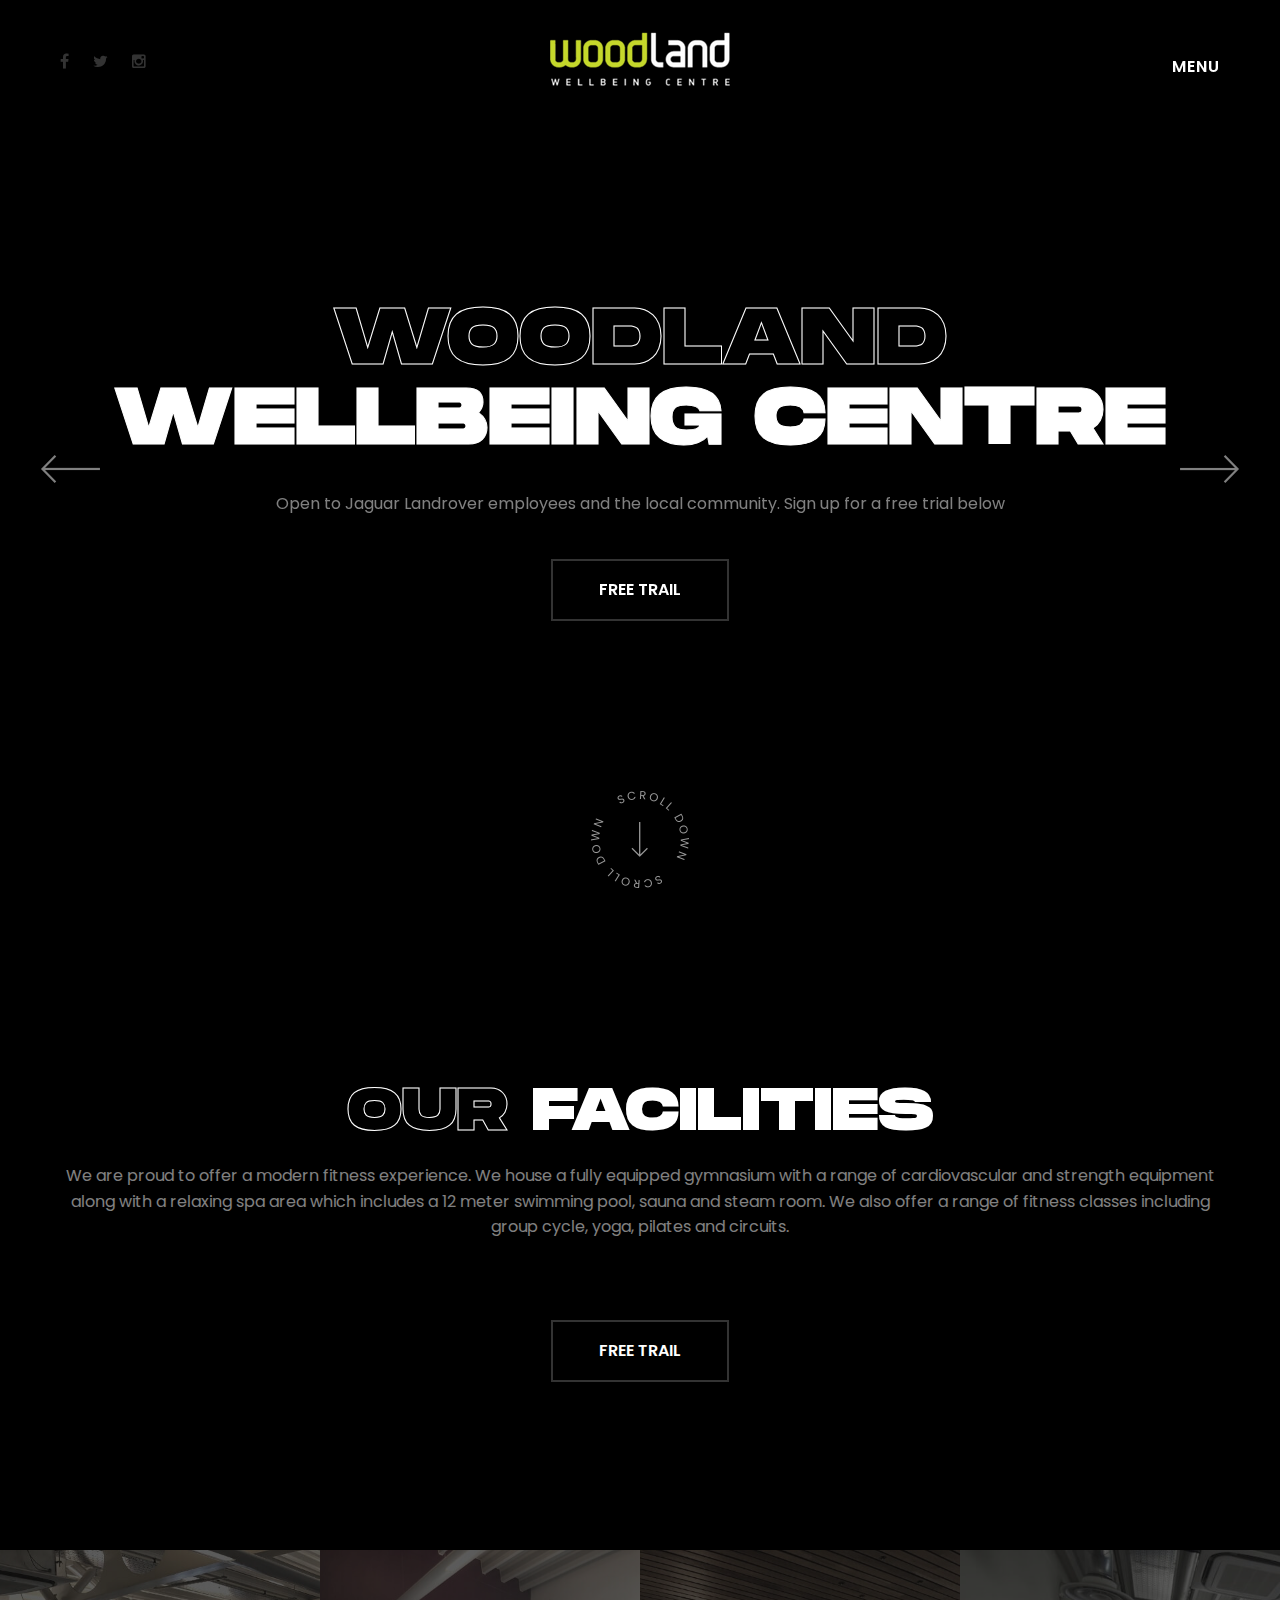
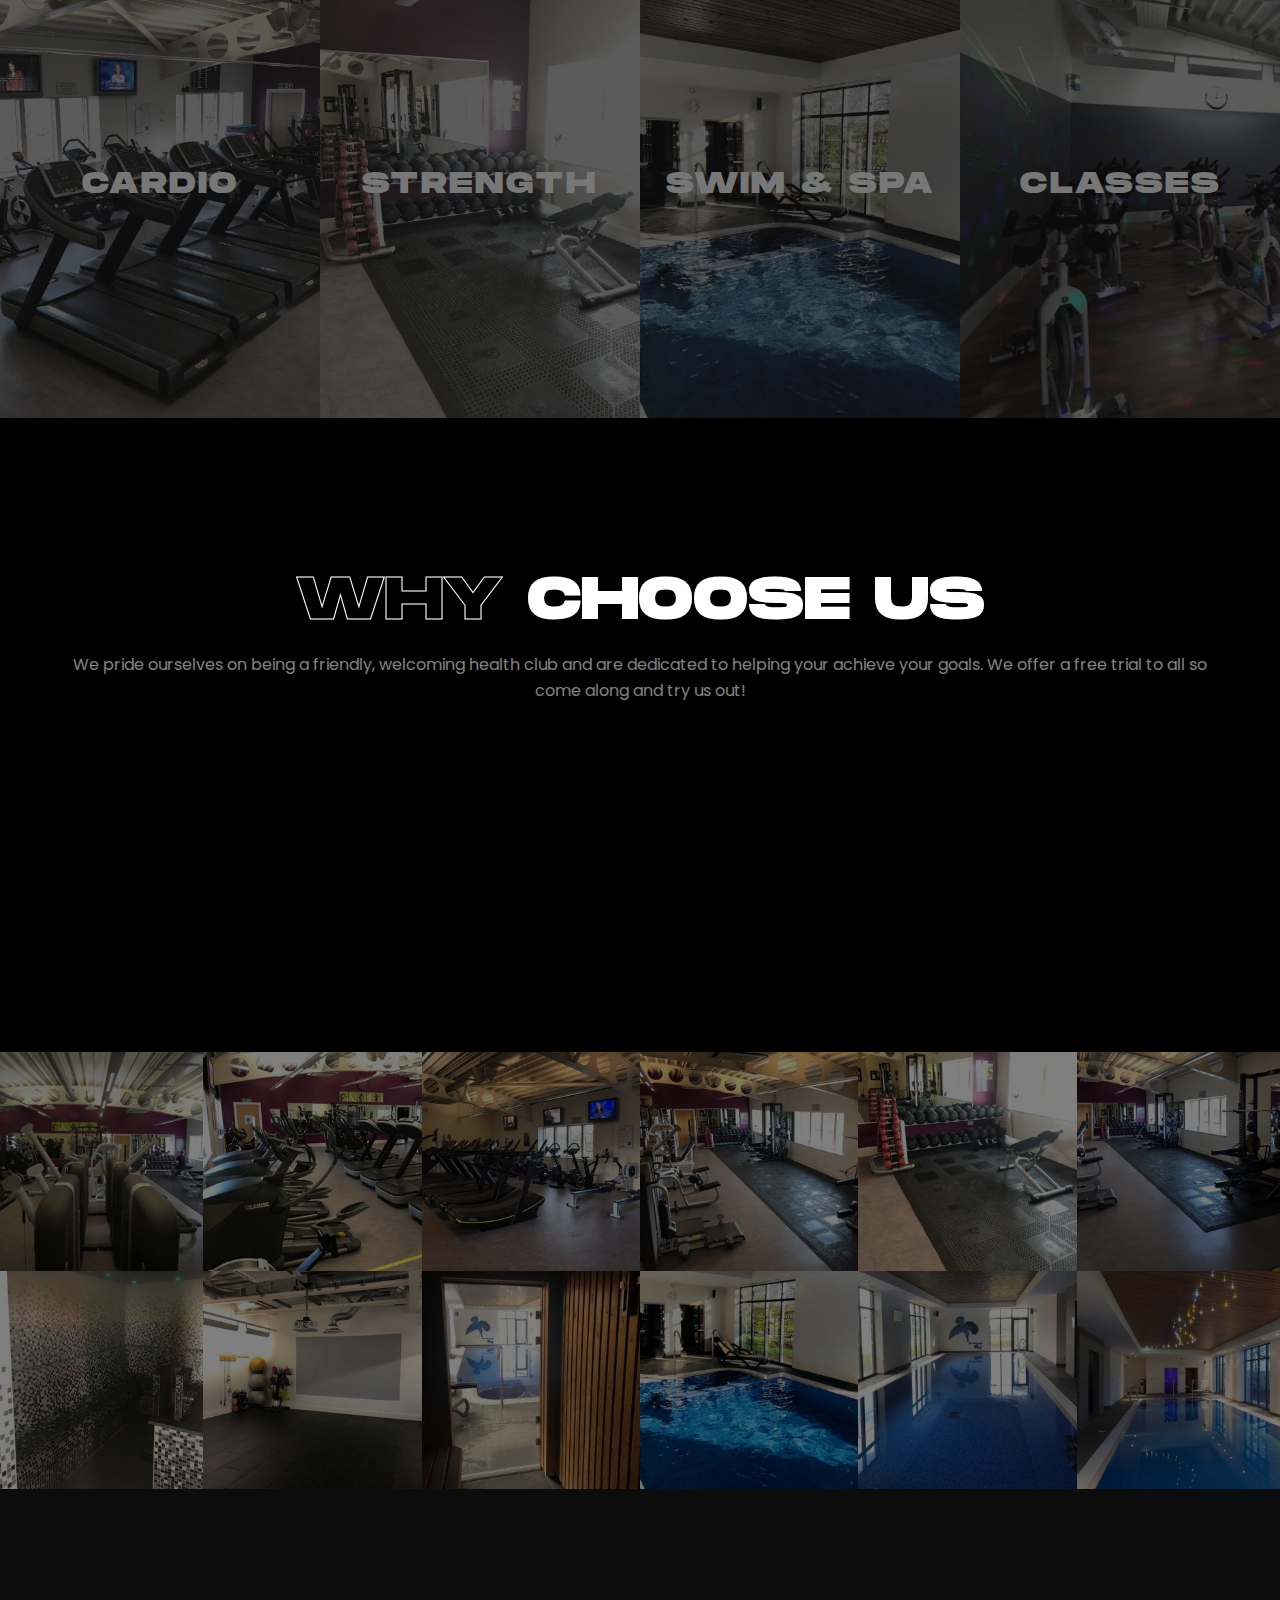
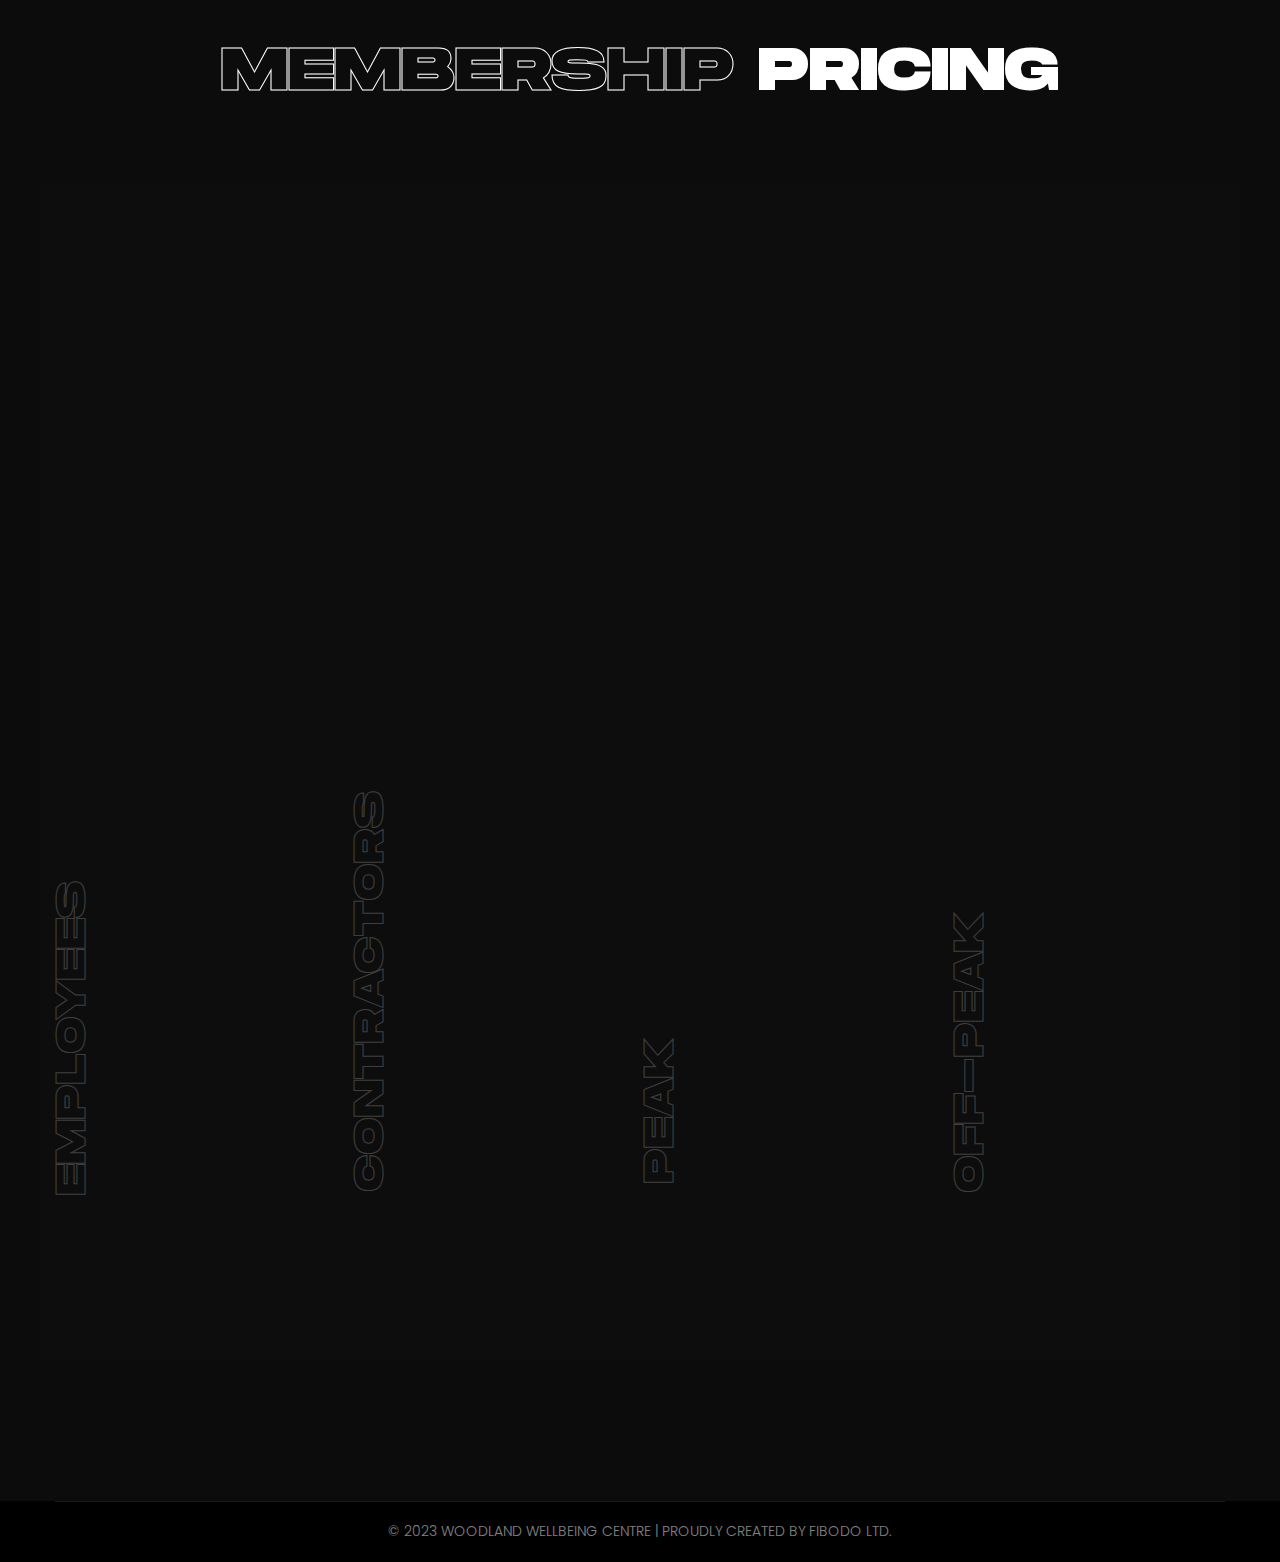
==== commit 8e580fa2: "Add styling" ====
--- a/index.html
+++ b/index.html
@@ -228,10 +228,8 @@
 								<h1>WOODLAND <span>WELLBEING CENTRE</span></h1>
 								<div class="text">Open to Jaguar Landrover employees and the local community. Sign up
 									for a free trial below</div>
-								<div class="btns-box">
-									<div class="theme-btn purchase-box-btn btn-style-one"><span class="txt">FREE
-											TRIAL</span></div>
-								</div>
+									<a href="mailto:woodland@sodexo.com" class="theme-btn btn-style-one"><span
+										class="txt">FREE TRAIL</span></a>
 							</div>
 						</div>
 					</div>
@@ -246,10 +244,8 @@
 							<div class="inner-boxed">
 								<h1>STATE OF THE <span>ART FACILITIES</span></h1>
 								<div class="text">Woodland Wellbeing Centre is has the latest cardio and strength equipment and a beautiful pool and spa area.</div>
-								<div class="btns-box">
-									<div class="theme-btn purchase-box-btn btn-style-one"><span class="txt">LET’S
-											TRAIN</span></div>
-								</div>
+								<a href="mailto:woodland@sodexo.com" class="theme-btn btn-style-one"><span
+									class="txt">LET'S TRAIN</span></a>
 							</div>
 						</div>
 					</div>
@@ -266,10 +262,8 @@
 								<div class="text">We pride ourselves on being a friendly, welcoming health club and are
 									dedicated to helping your achieve your goals. We offer a free trial to all so come
 									along and try us out!</div>
-								<div class="btns-box">
-									<div class="theme-btn purchase-box-btn btn-style-one"><span class="txt">LET’S
-											TRAIN</span></div>
-								</div>
+									<a href="mailto:woodland@sodexo.com" class="theme-btn btn-style-one"><span
+										class="txt">ENQUIRE</span></a>
 							</div>
 						</div>
 					</div>
@@ -778,9 +772,7 @@
 				</div>
 				<div class="row clearfix">
 
-					
-
-					<!-- Pricing Section -->
+		<!-- Pricing Section -->
 		<section class="pricing-section" style="background-image: url(images/pricing.jpg)">
 			<div class="auto-container">
 				
@@ -854,12 +846,11 @@
 					<!-- Pricing Block -->
 					<div class="price-block col-lg-3 col-md-3 col-sm-12">
 						<div class="side-text">PEAK</div>
-						
 						<div class="inner-box wow fadeInLeft" data-wow-delay="0ms" data-wow-duration="1500ms">
 							<div class="icon-box">
 								<span class="icon"><img src="images/icons/price-1-icon.svg" alt="" /></span>
 							</div>
-							<div class="mem-type">PEAK<br>non-employees</p></div>
+							<div class="mem-type">PEAK<br>non-employees</div>
 							
 							<ul class="price-list">
 								<li>Induction</li>
@@ -888,13 +879,13 @@
 
 					<!-- Pricing Block -->
 					<div class="price-block col-lg-3 col-md-3 col-sm-12">
-						<div class="side-text">OFF-PEAK<br>non-employees</p></div>
+						<div class="side-text">OFF-PEAK</div>
 						<div class="inner-box wow fadeInLeft" data-wow-delay="0ms" data-wow-duration="1500ms">
 							<div class="icon-box">
 								<span class="icon"><img src="images/icons/price-1-icon.svg" alt="" /></span>
 							</div>
-							<div class="mem-type">OFF-PEAK</div>
-							<p>non-employees</p>
+							<div class="mem-type">OFF-PEAK<br>non-employees</div>
+							
 							<ul class="price-list">
 								<li>Induction</li>
 								<li>Fitness Plan</li>
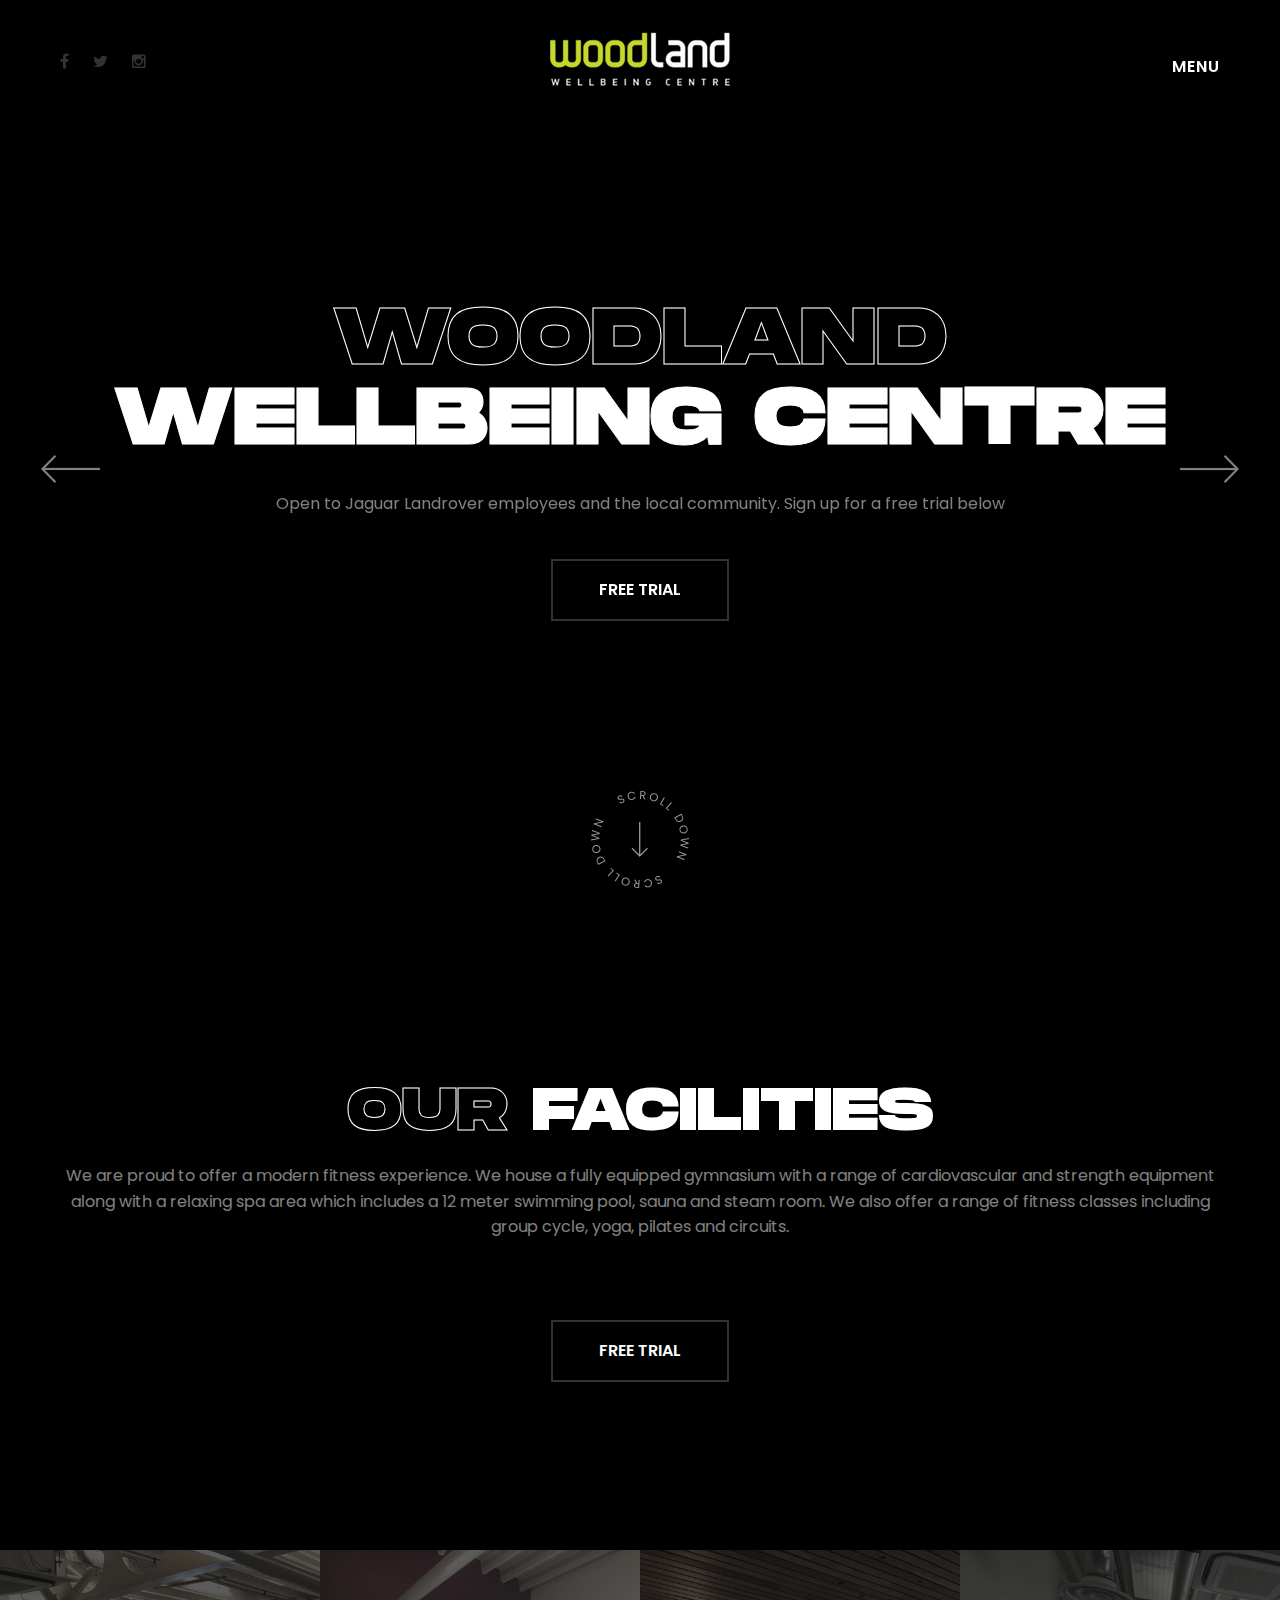
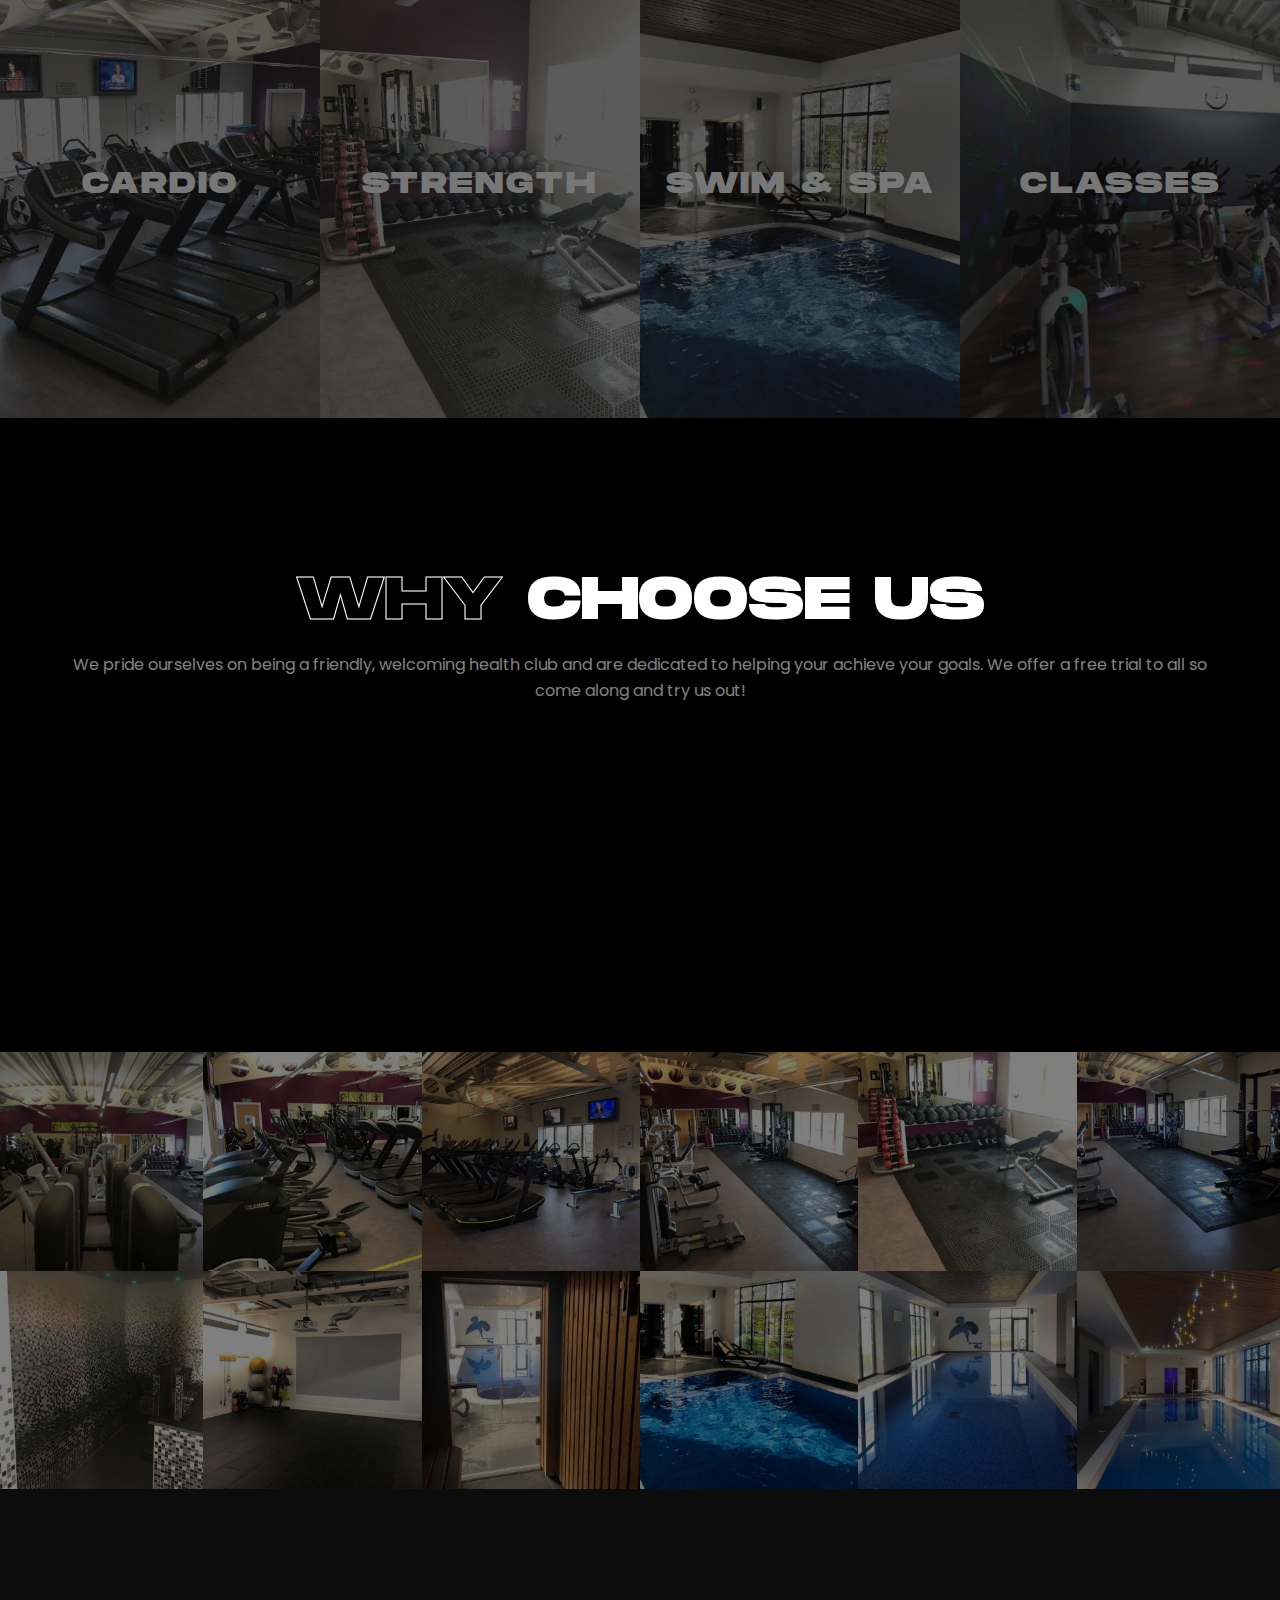
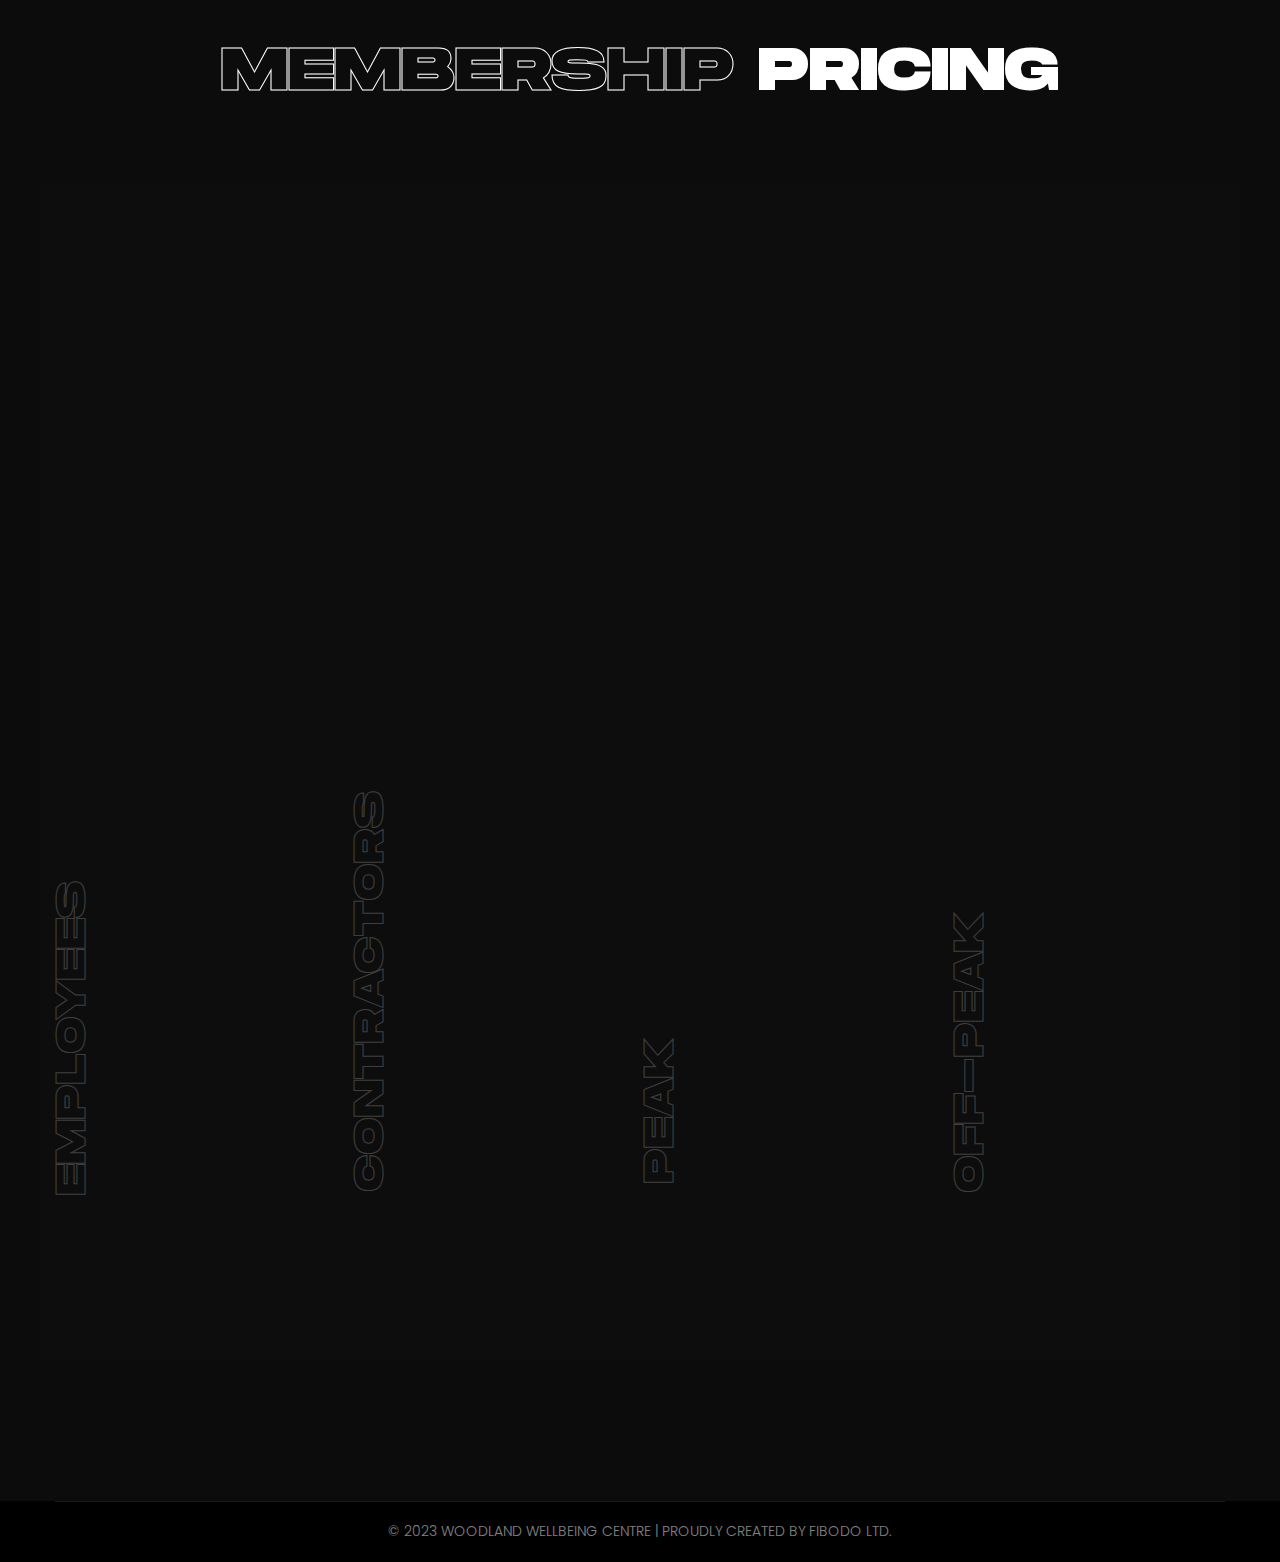
==== commit c7b937fd: "Add" ====
--- a/index.html
+++ b/index.html
@@ -229,7 +229,7 @@
 								<div class="text">Open to Jaguar Landrover employees and the local community. Sign up
 									for a free trial below</div>
 									<a href="mailto:woodland@sodexo.com" class="theme-btn btn-style-one"><span
-										class="txt">FREE TRAIL</span></a>
+										class="txt">FREE TRIAL</span></a>
 							</div>
 						</div>
 					</div>
@@ -324,7 +324,7 @@
 
 				<!-- Button Box -->
 				<div class="button-box text-center">
-					<div class="heme-btn btn-style-one purchase-box-btn"><span class="txt">FREE TRAIL</span>
+					<div class="heme-btn btn-style-one purchase-box-btn"><span class="txt">FREE TRIAL</span>
 					</div>
 				</div>
 
@@ -795,7 +795,7 @@
 
 
 							</ul>
-							<div class="price">£28<span>Per Month</span></div>
+							<div class="price">£30<span>Per Month</span></div>
 
 
 							<a href="mailto:woodland@sodexo.com" class="theme-btn btn-style-one"><span
@@ -827,7 +827,7 @@
 
 
 							</ul>
-							<div class="price">£30<span>Per Month</span></div>
+							<div class="price">£33<span>Per Month</span></div>
 
 
 							<a href="mailto:woodland@sodexo.com" class="theme-btn btn-style-one"><span
@@ -861,7 +861,7 @@
 
 
 							</ul>
-							<div class="price">£37<span>Per Month</span></div>
+							<div class="price">£39<span>Per Month</span></div>
 
 
 							<a href="mailto:woodland@sodexo.com" class="theme-btn btn-style-one"><span
@@ -894,7 +894,7 @@
 								<li>06:00 – 15.30</li>
 
 							</ul>
-							<div class="price">£29<span>Per Month</span></div>
+							<div class="price">£32<span>Per Month</span></div>
 
 
 							<a href="mailto:woodland@sodexo.com" class="theme-btn btn-style-one"><span
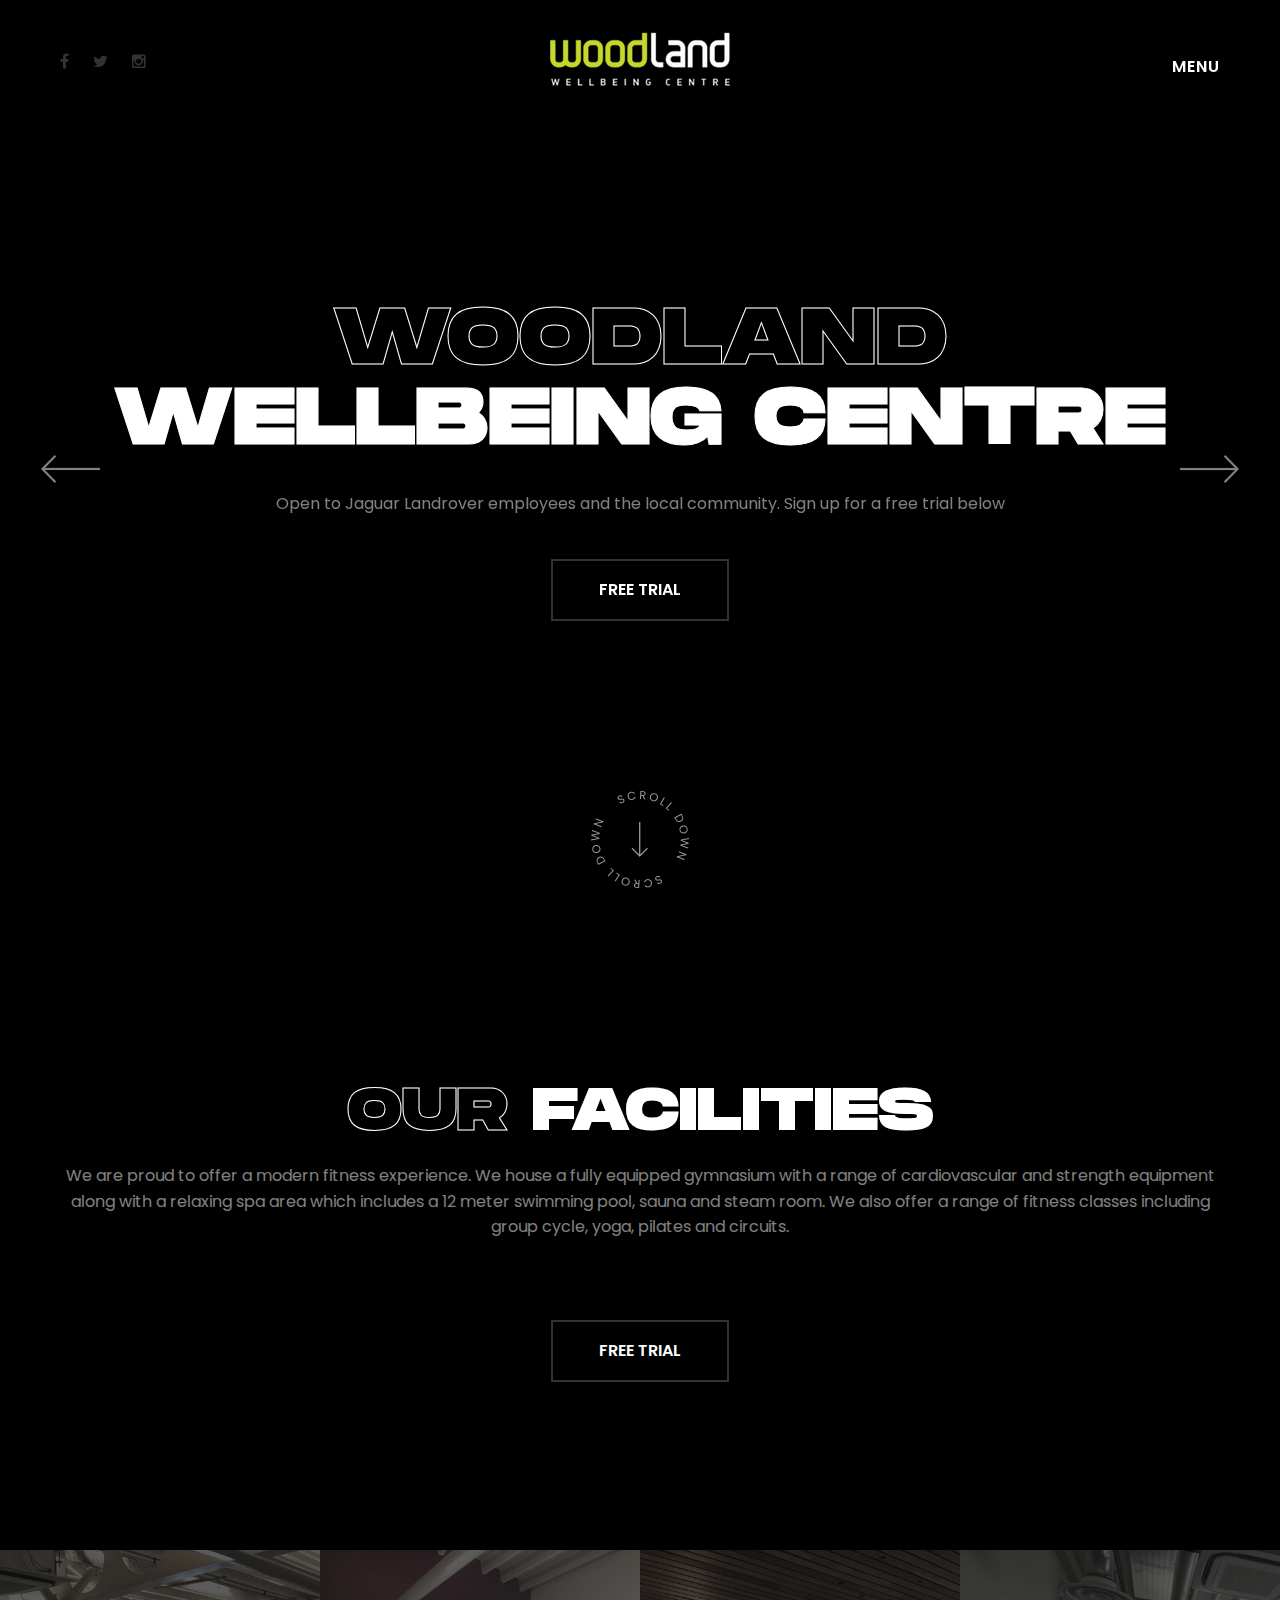
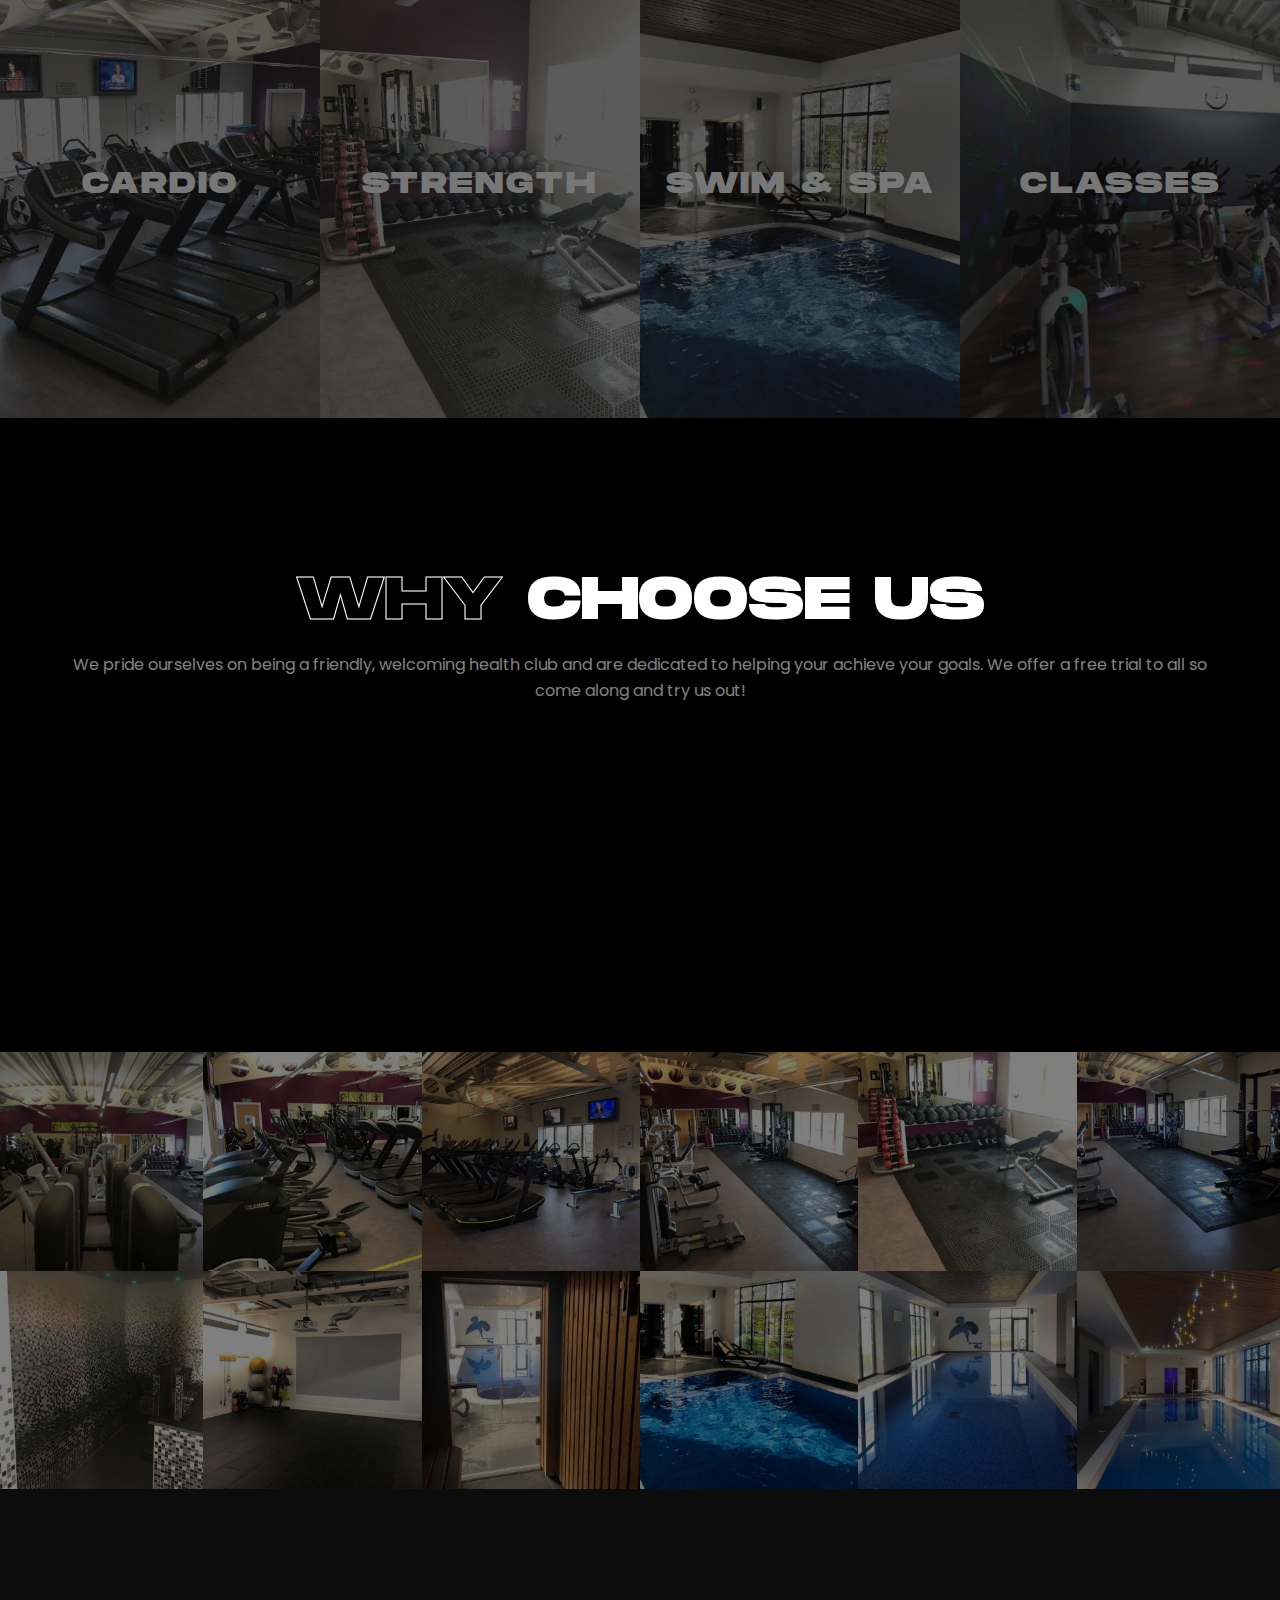
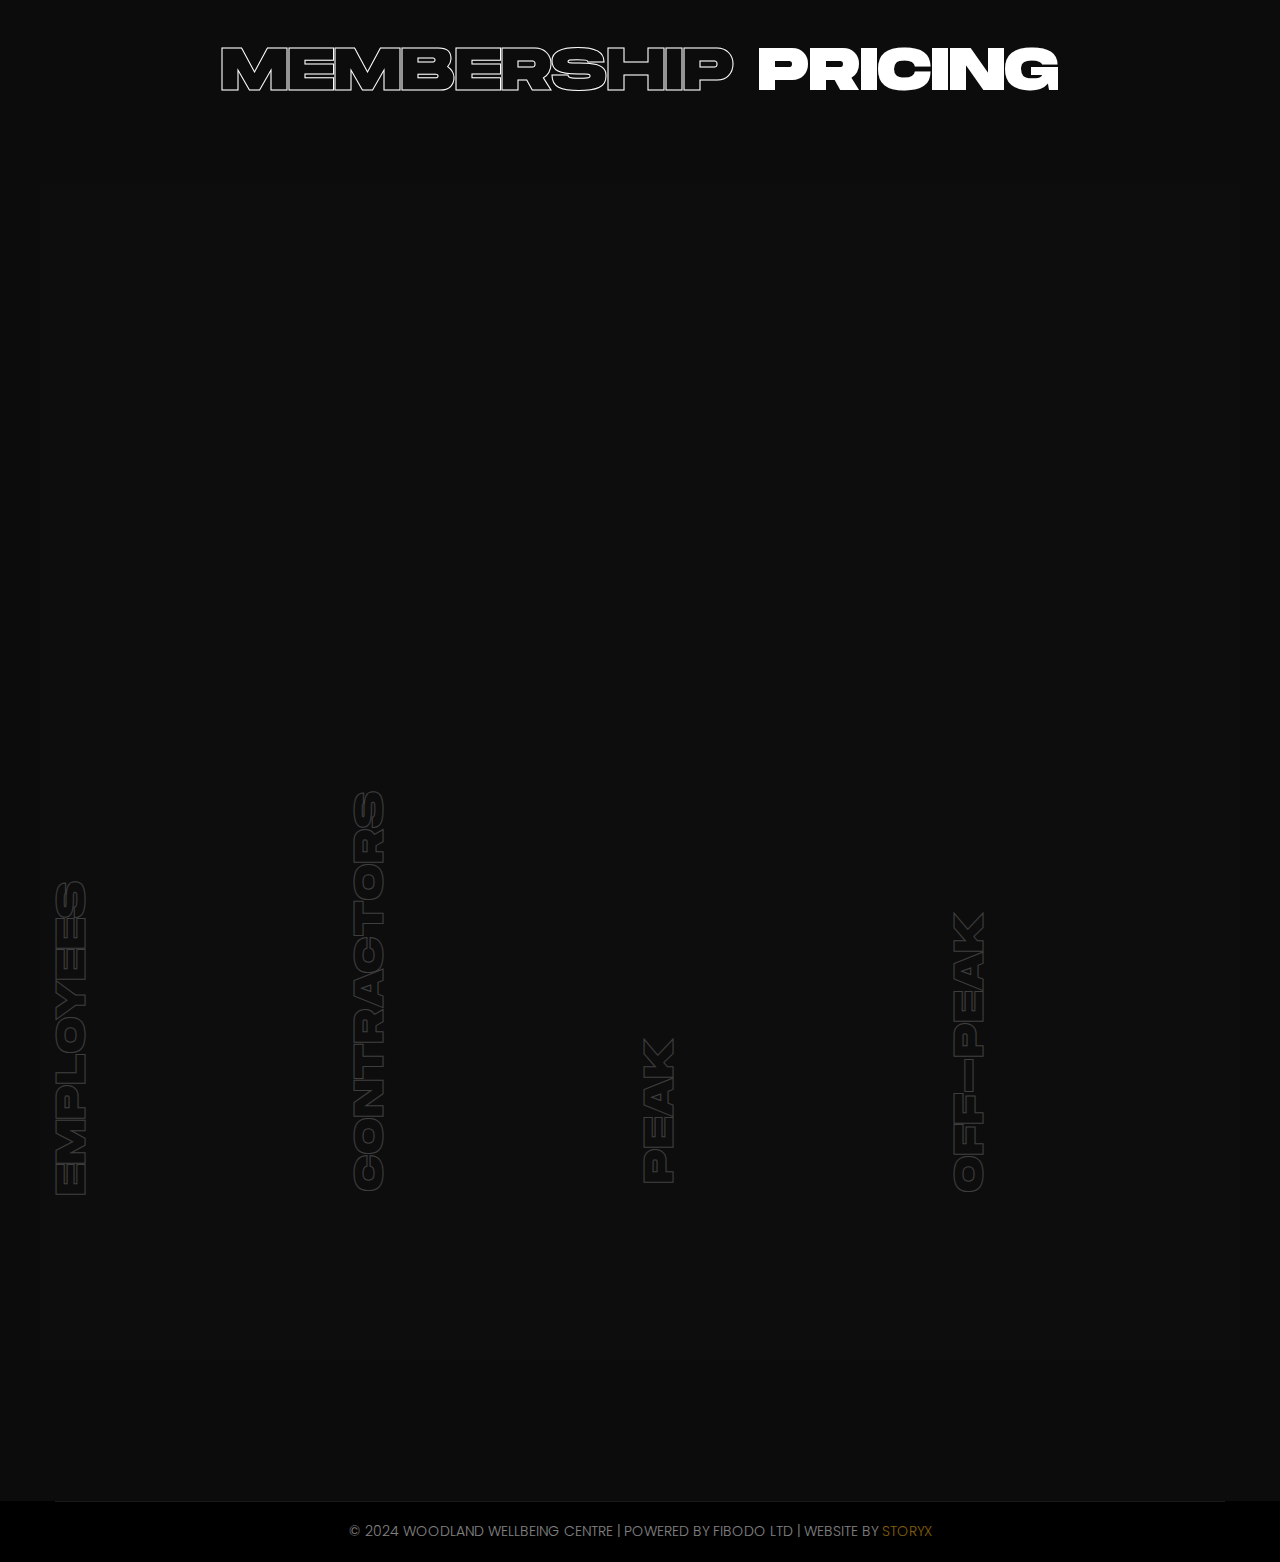
==== commit 72ad3974: "Add" ====
--- a/index.html
+++ b/index.html
@@ -112,6 +112,20 @@
 											</ul>
 										</li>
 
+										<li class="dropdown"><a href="#">Classes</a>
+											<ul>
+												<li><a href="classes.html">Yoga</a></li>
+												<li><a href="classes.html">Pilates</a></li>
+												<li><a href="classes.html">Kick, Punch and Crunch</a></li>
+												<li><a href="classes.html">Whole Body Workout</a></li>
+												<li><a href="classes.html">Zumba</a></li>
+												<li><a href="classes.html">Group Cycle</a></li>
+												<li><a href="classes.html">Circuits</a></li>
+
+												
+											</ul>
+										</li>
+
 
 										<li><a href="contact.html">Contact us</a></li>
 									</ul>
@@ -200,6 +214,20 @@
 								</ul>
 							</li>
 
+							<li class="dropdown"><a href="#">Classes</a>
+								<ul>
+									<li><a href="classes.html">Yoga</a></li>
+									<li><a href="classes.html">Pilates</a></li>
+									<li><a href="classes.html">Kick, Punch and Crunch</a></li>
+									<li><a href="classes.html">Whole Body Workout</a></li>
+									<li><a href="classes.html">Zumba</a></li>
+									<li><a href="classes.html">Group Cycle</a></li>
+									<li><a href="classes.html">Circuits</a></li>
+
+									
+								</ul>
+							</li>
+
 
 							<li><a href="contact.html">Contact us</a></li>
 						</ul>
@@ -460,7 +488,7 @@
 							<div class="inner wow fadeInLeft" data-wow-delay="0ms" data-wow-duration="1500ms">
 								<div class="content">
 									<div class="count-outer count-box">
-										<span class="count-text" data-speed="3000" data-stop="21">0</span>
+										<span class="count-text" data-speed="3000" data-stop="17">0</span>
 									</div>
 									<div class="counter-title">Weekly Classes</div>
 								</div>
@@ -472,7 +500,7 @@
 							<div class="inner wow fadeInLeft" data-wow-delay="300ms" data-wow-duration="1500ms">
 								<div class="content">
 									<div class="count-outer count-box alternate">
-										<span class="count-text" data-speed="5000" data-stop="490">0</span>
+										<span class="count-text" data-speed="5000" data-stop="670">0</span>
 									</div>
 									<div class="counter-title">Happy Members</div>
 								</div>
@@ -925,7 +953,7 @@
 
 			<!-- Footer Bottom -->
 			<div class="footer-bottom">
-				<div class="copyright">© 2023 Woodland Wellbeing Centre | Proudly created by fibodo Ltd.</div>
+				<div class="copyright">© 2024 Woodland Wellbeing Centre | Powered by fibodo Ltd | Website by <a target="_blank" href="https://story-x.co.uk/">StoryX</a></div>
 			</div>
 
 		</div>
@@ -946,8 +974,7 @@
 			<div class="purchase-form">
 				<div class="sec-title centered">
 					<h2><span>GET FREE</span> CONSULTATION</h2>
-					<div class="text">If you need of a Personal Trainer, Fitness Instructor advice, or a healthy <br>
-						living product review, please feel free to contact us</div>
+					<div class="text">Please state the date and time you would like your free 1 day pass along with whether you would like to gym and/ or swim. If you have any other enquiries including personal training or our class timetable please feel free to contact us via this form.</div>
 				</div>
 
 				<!-- Default Form -->
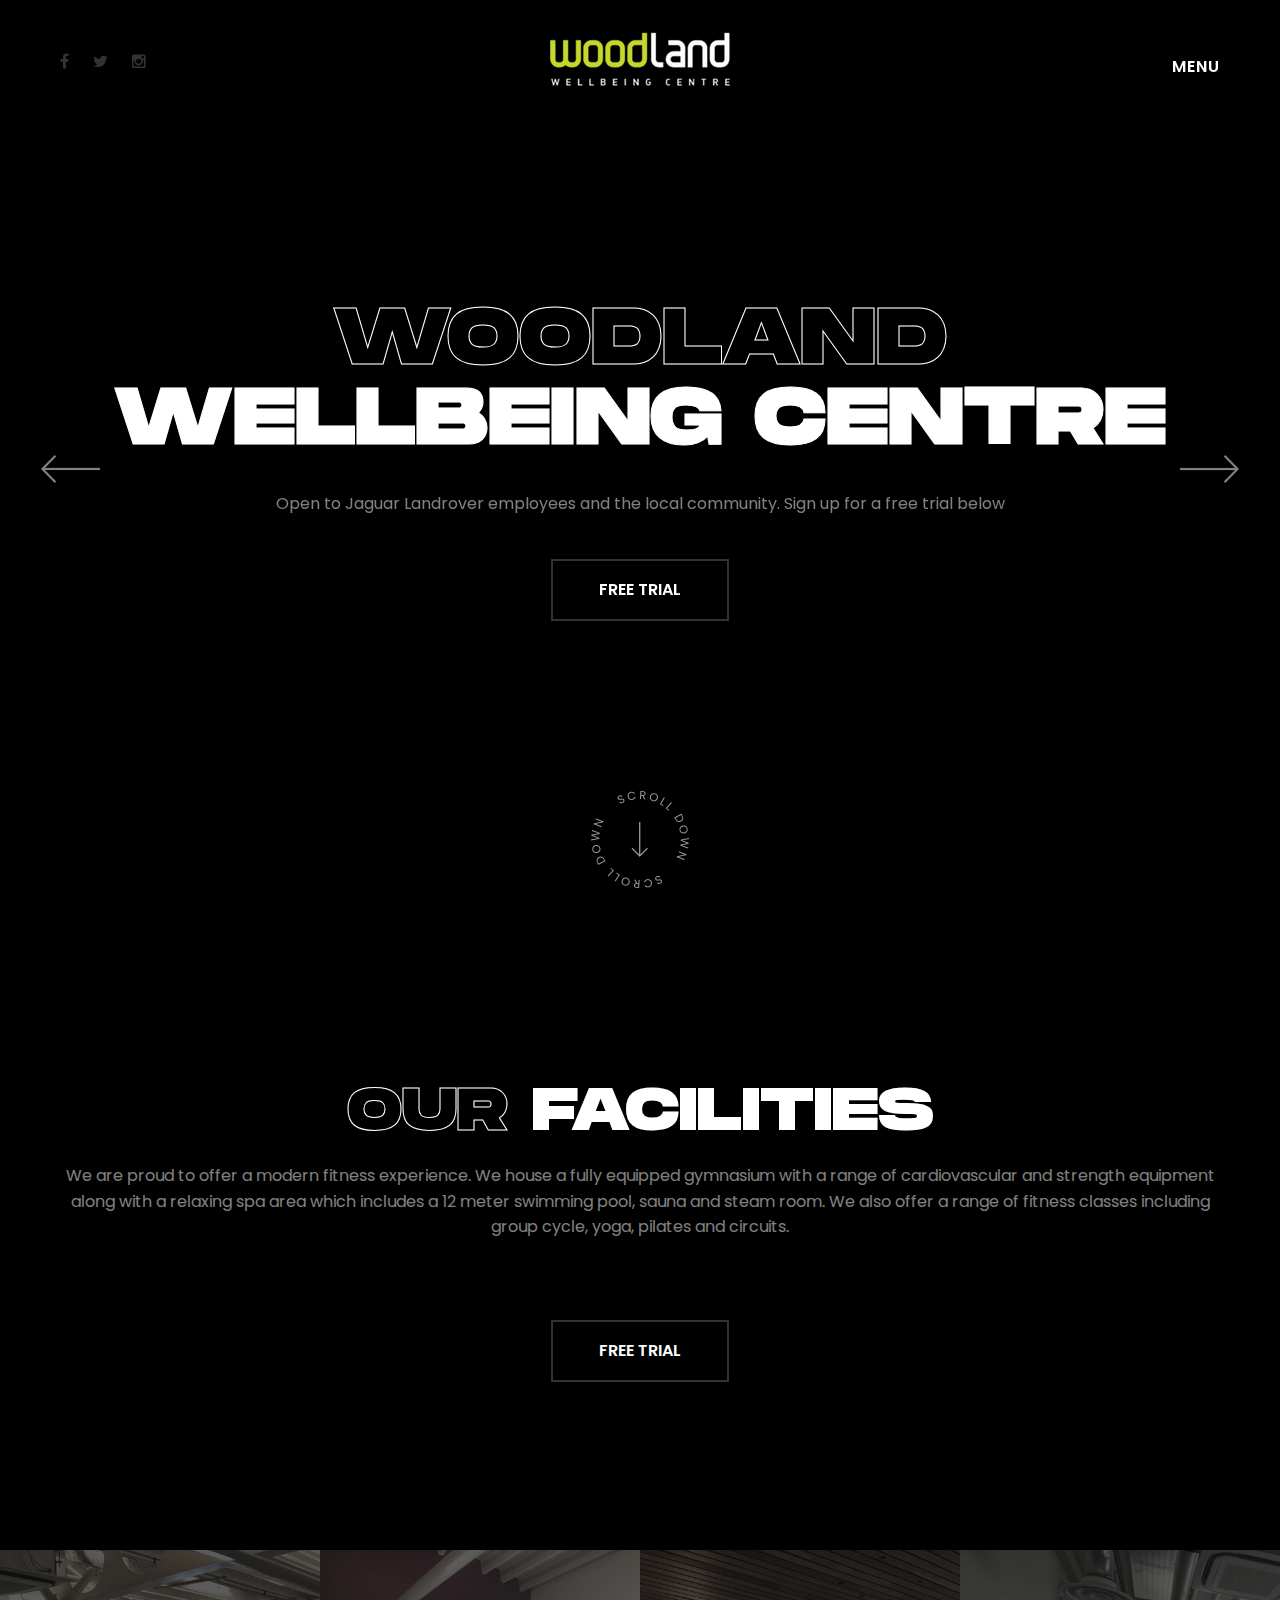
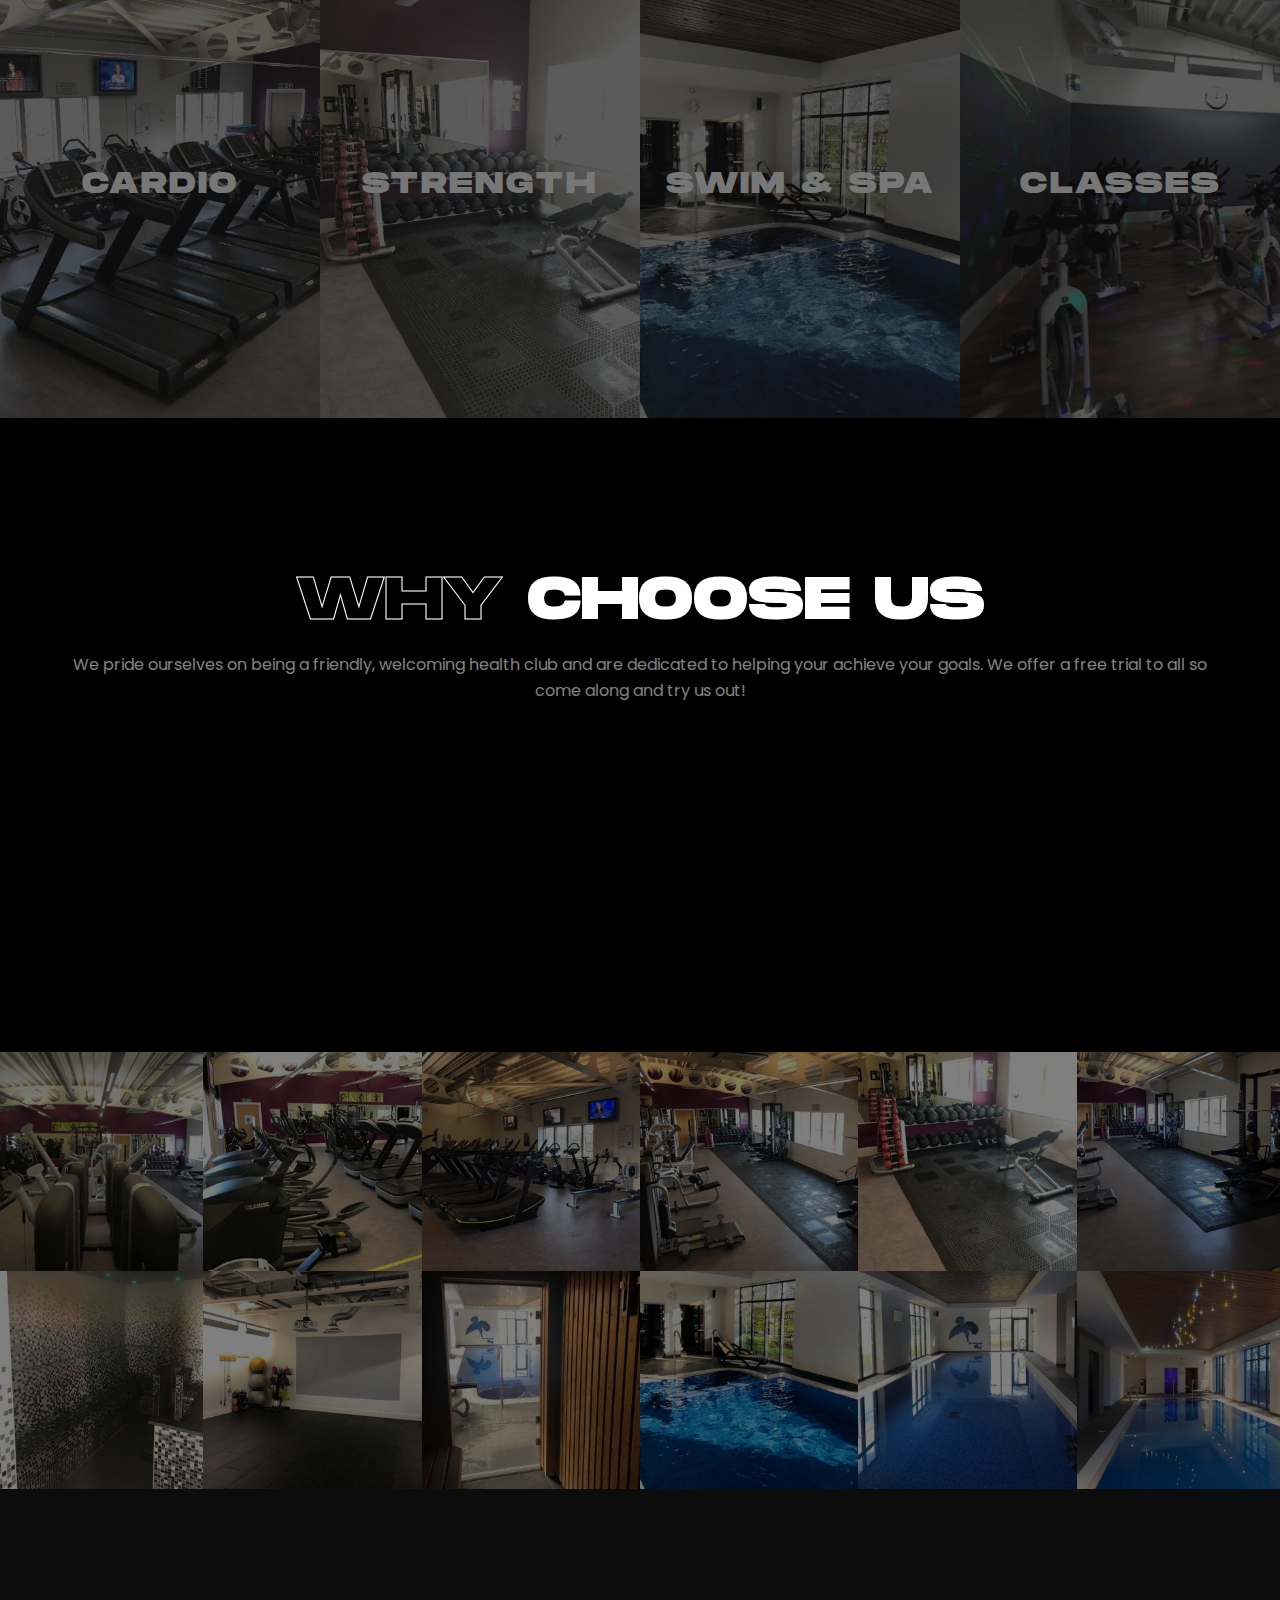
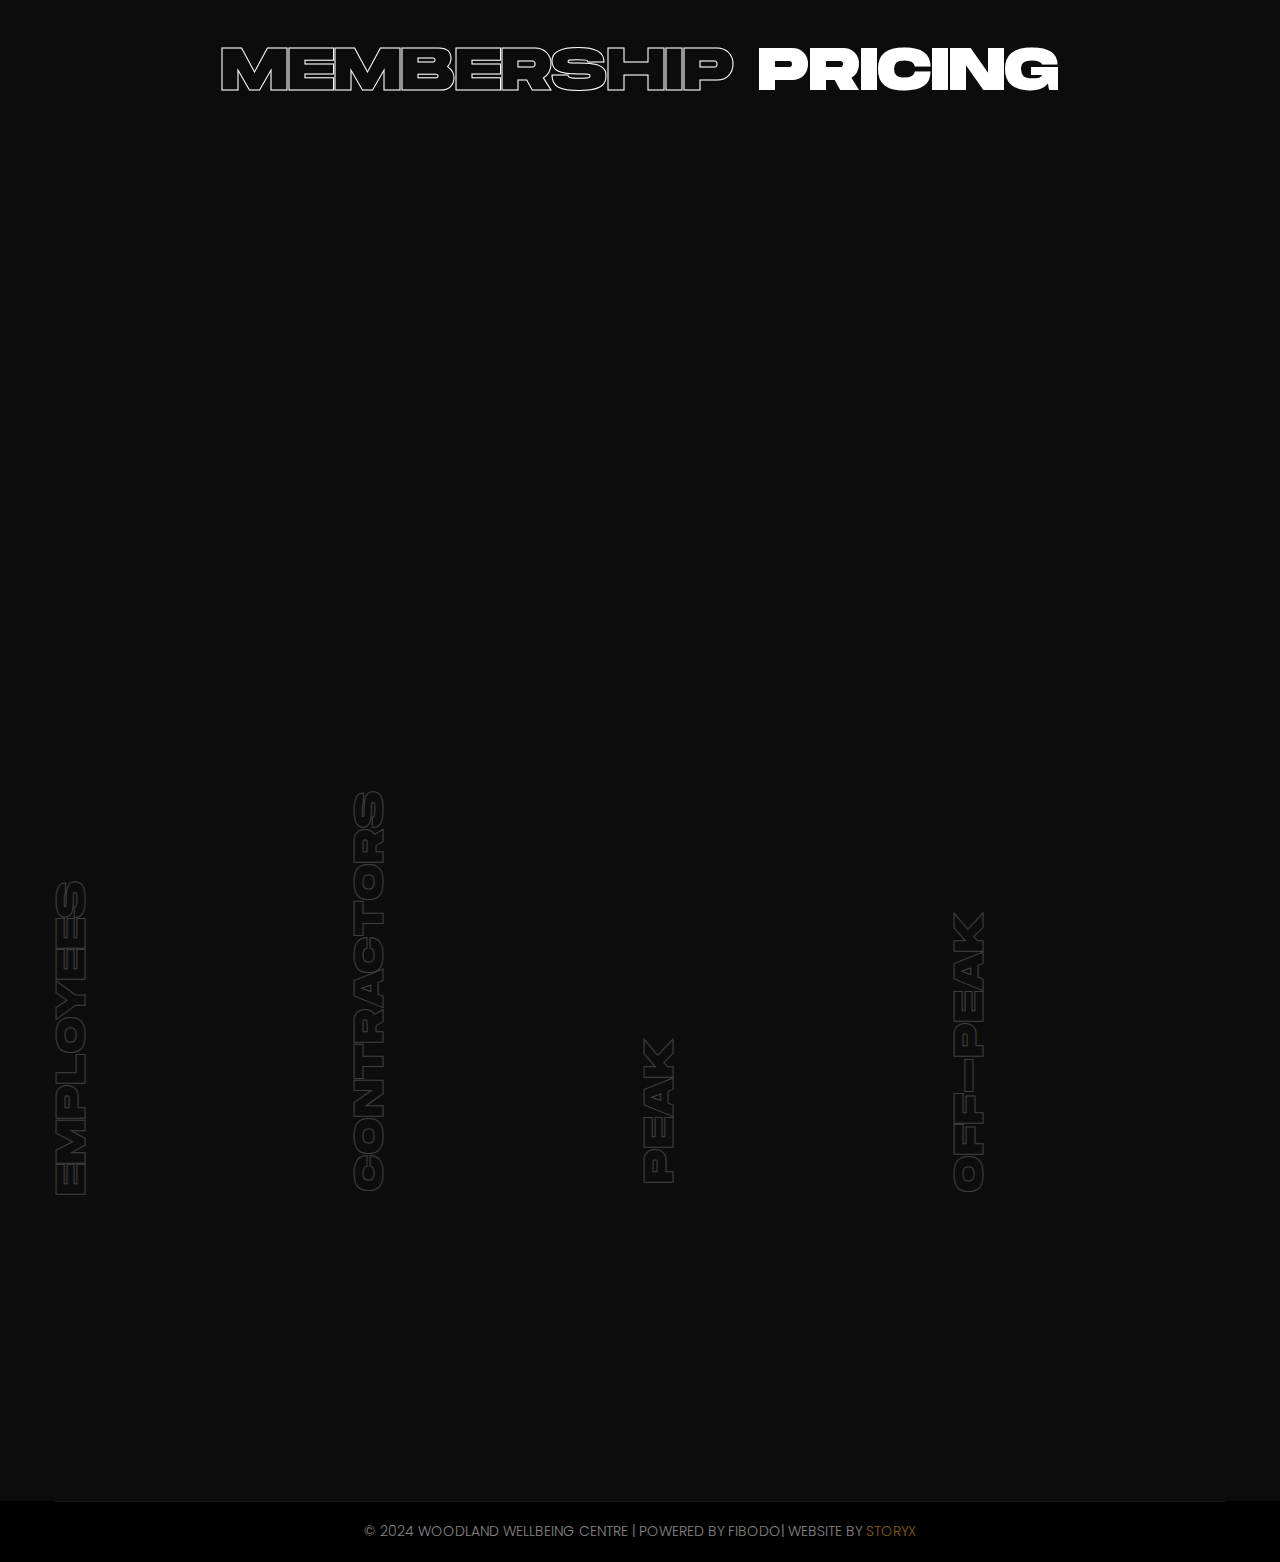
==== commit de7df982: "Add" ====
--- a/index.html
+++ b/index.html
@@ -214,6 +214,8 @@
 								</ul>
 							</li>
 
+							
+
 							<li class="dropdown"><a href="#">Classes</a>
 								<ul>
 									<li><a href="classes.html">Yoga</a></li>
@@ -953,7 +955,7 @@
 
 			<!-- Footer Bottom -->
 			<div class="footer-bottom">
-				<div class="copyright">© 2024 Woodland Wellbeing Centre | Powered by fibodo Ltd | Website by <a target="_blank" href="https://story-x.co.uk/">StoryX</a></div>
+				<div class="copyright">© 2024 Woodland Wellbeing Centre | Powered by fibodo| Website by <a target="_blank" href="https://story-x.co.uk/">StoryX</a></div>
 			</div>
 
 		</div>
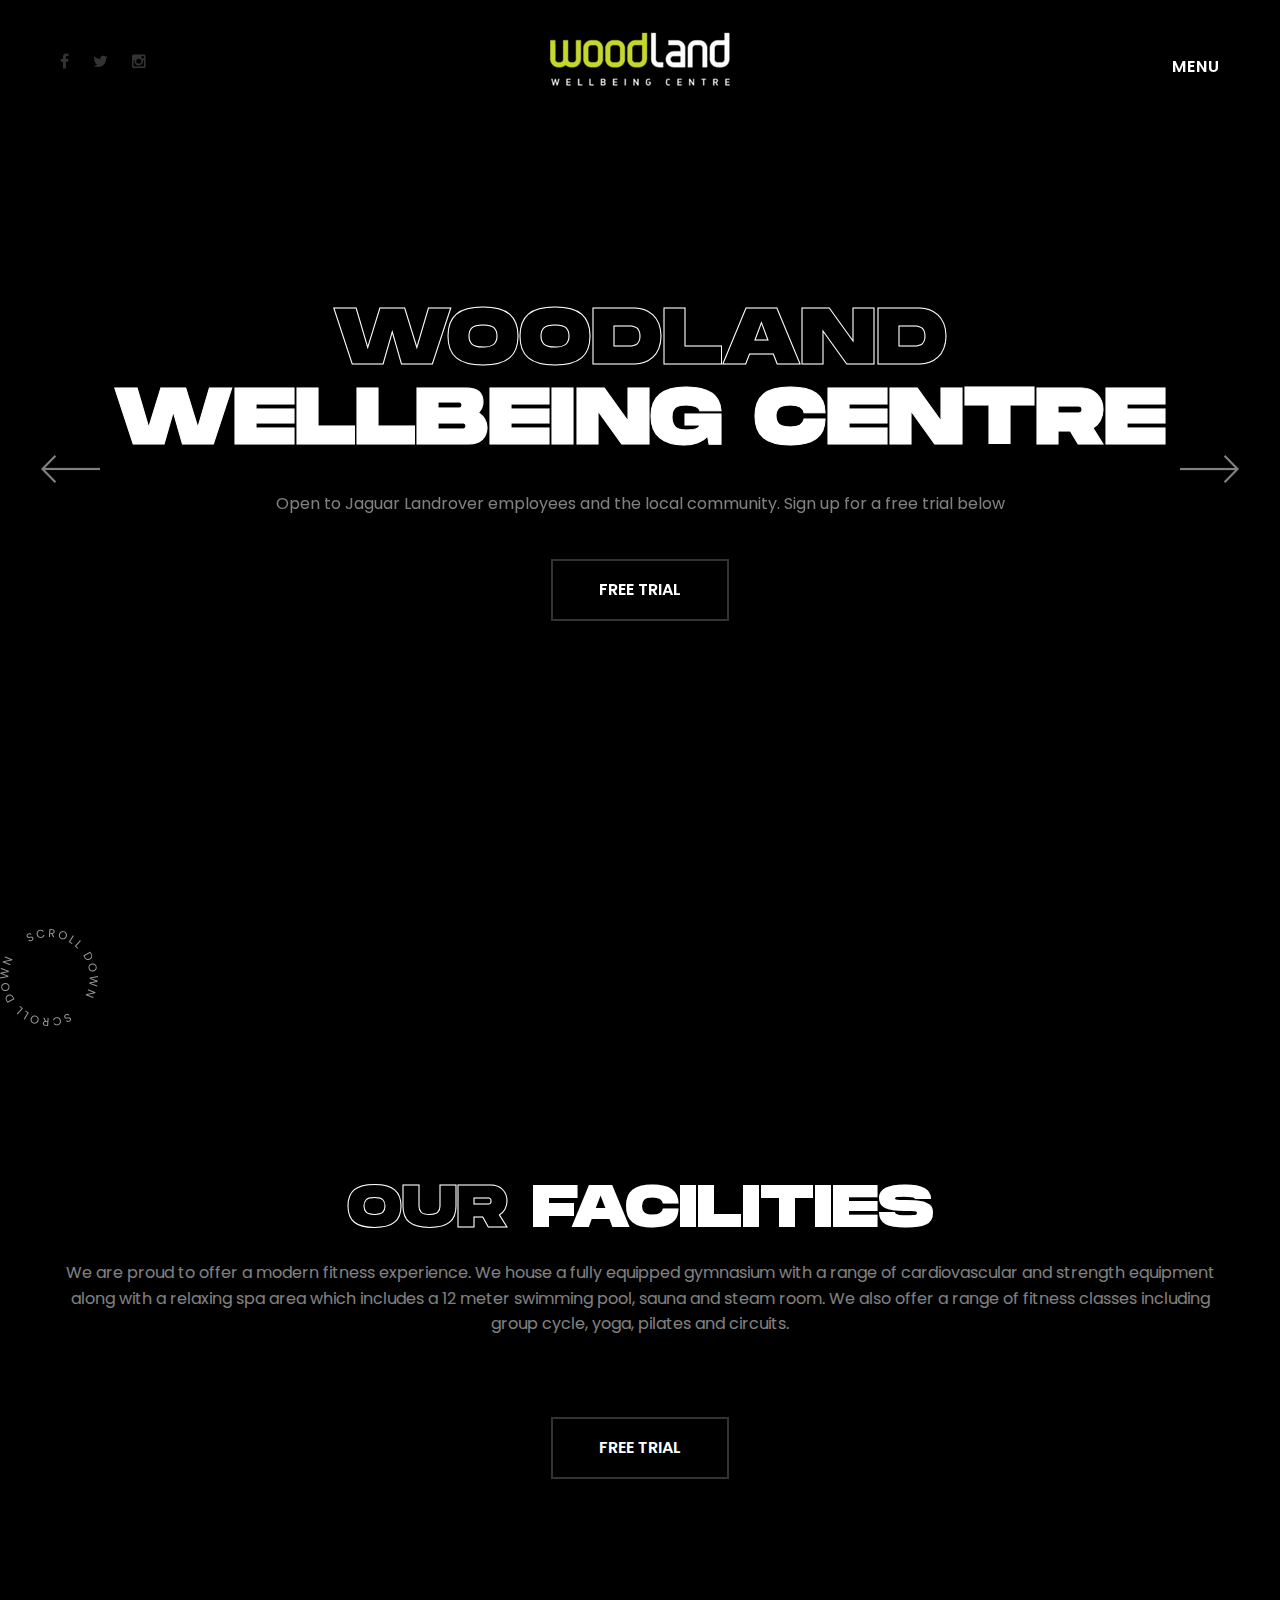
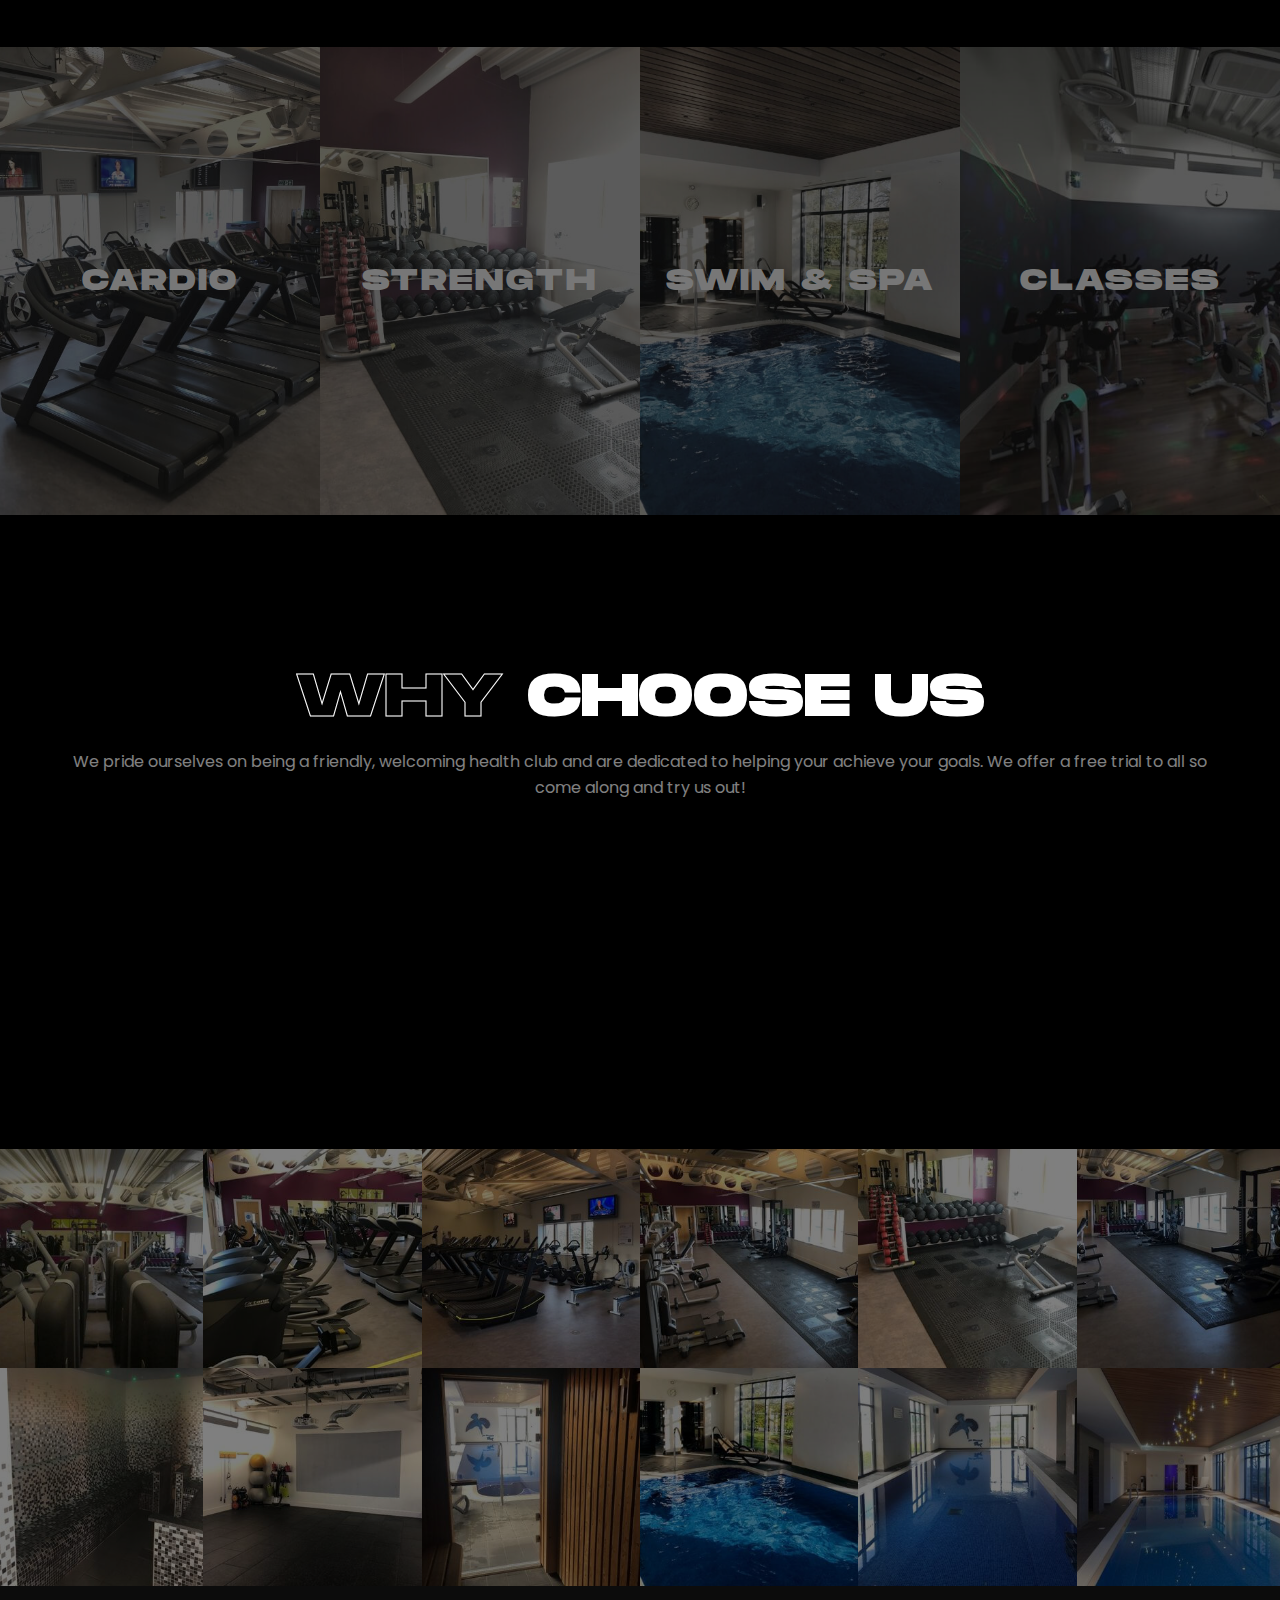
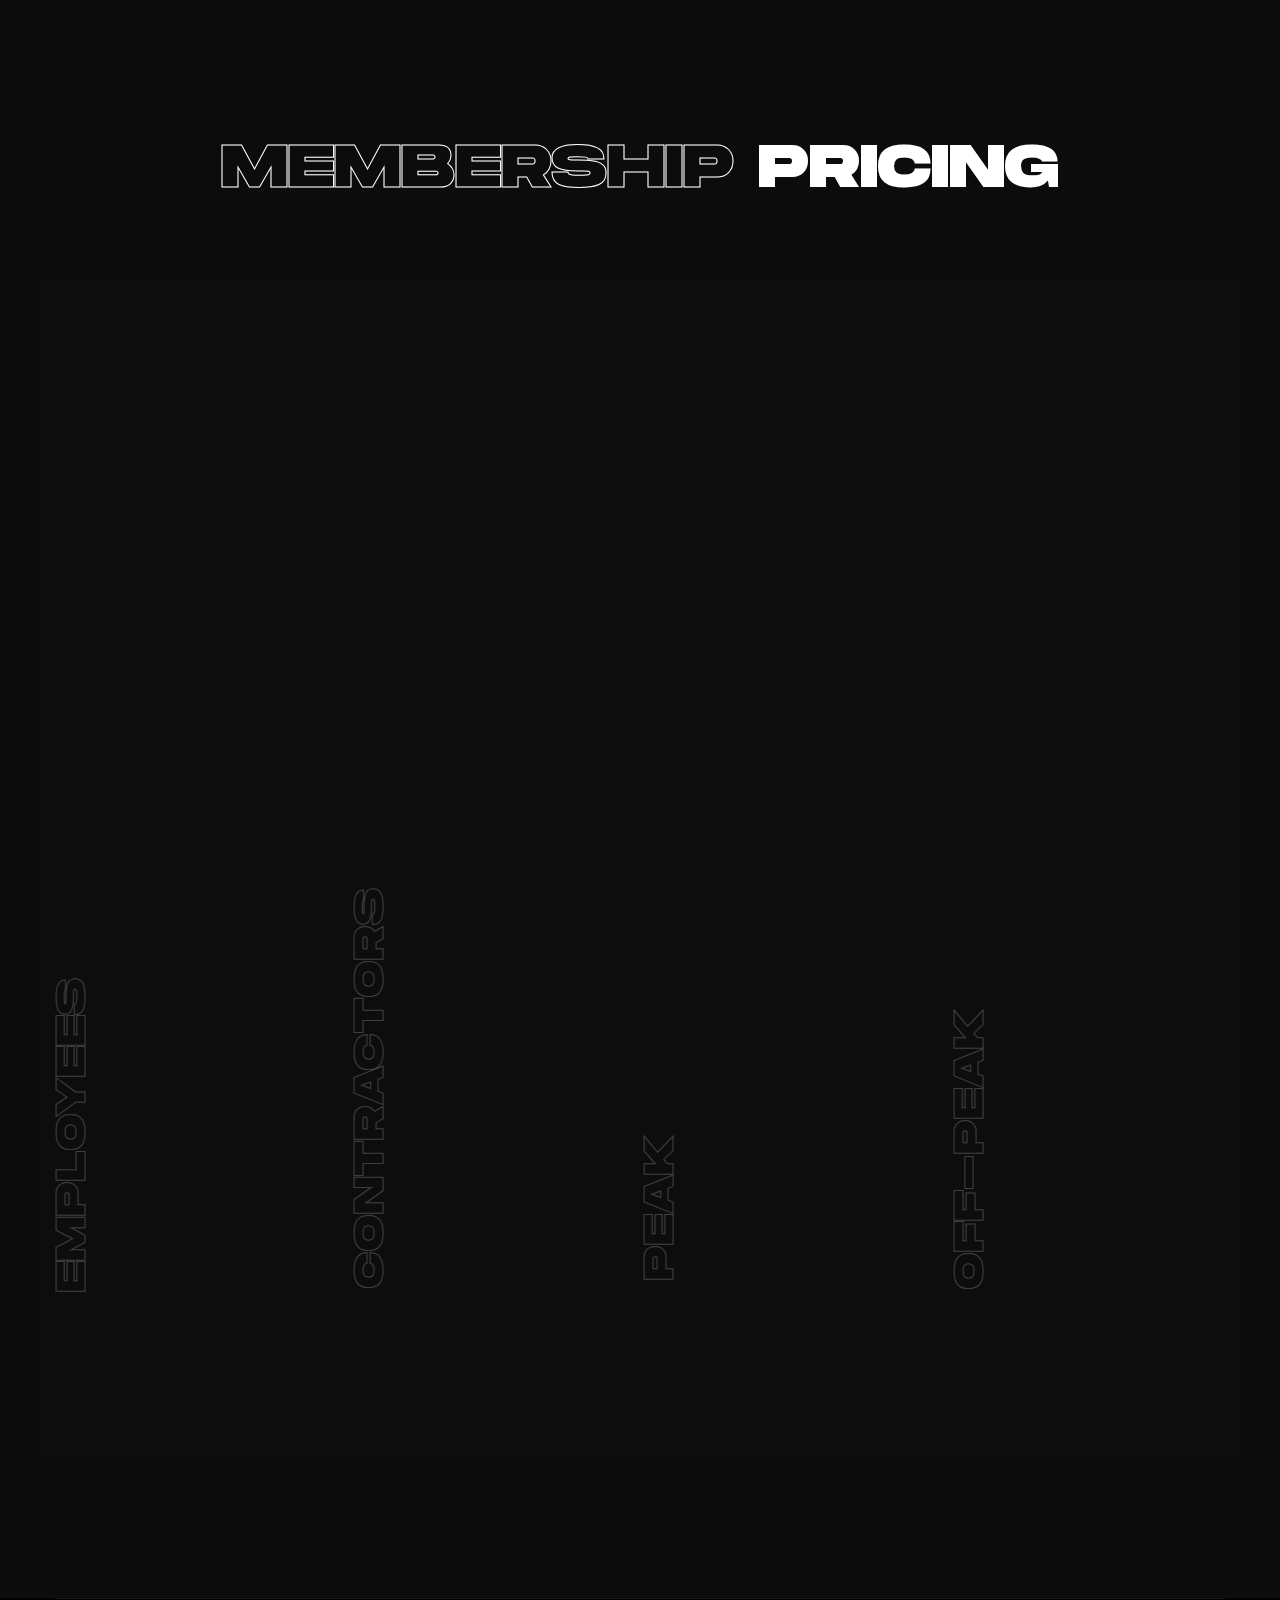
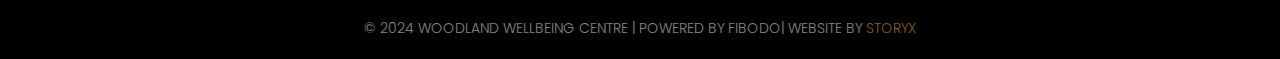
==== commit b625ac99: "Add" ====
--- a/index.html
+++ b/index.html
@@ -109,6 +109,8 @@
 												<li><a href="personal-training.html">Personal Training</a></li>
 												<li><a href="acupunture.html">Acupuncture</a></li>
 												<li><a href="inbody.html">Inbody Body Composition Testing</a></li>
+												<li><a href="chiropractic-clinc.html">Chiropractic Clinic</a></li>
+
 											</ul>
 										</li>
 
@@ -122,7 +124,7 @@
 												<li><a href="classes.html">Group Cycle</a></li>
 												<li><a href="classes.html">Circuits</a></li>
 
-												
+
 											</ul>
 										</li>
 
@@ -211,10 +213,11 @@
 									<li><a href="personal-training.html">Personal Training</a></li>
 									<li><a href="acupunture.html">Acupuncture</a></li>
 									<li><a href="inbody.html">Inbody Body Composition Testing</a></li>
+									<li><a href="chiropractic-clinc.html">Chiropractic Clinic</a></li>
 								</ul>
 							</li>
 
-							
+
 
 							<li class="dropdown"><a href="#">Classes</a>
 								<ul>
@@ -226,7 +229,7 @@
 									<li><a href="classes.html">Group Cycle</a></li>
 									<li><a href="classes.html">Circuits</a></li>
 
-									
+
 								</ul>
 							</li>
 
@@ -258,7 +261,7 @@
 								<h1>WOODLAND <span>WELLBEING CENTRE</span></h1>
 								<div class="text">Open to Jaguar Landrover employees and the local community. Sign up
 									for a free trial below</div>
-									<a href="mailto:woodland@sodexo.com" class="theme-btn btn-style-one"><span
+								<a href="mailto:woodland@sodexo.com" class="theme-btn btn-style-one"><span
 										class="txt">FREE TRIAL</span></a>
 							</div>
 						</div>
@@ -273,9 +276,10 @@
 						<div class="content-boxed">
 							<div class="inner-boxed">
 								<h1>STATE OF THE <span>ART FACILITIES</span></h1>
-								<div class="text">Woodland Wellbeing Centre is has the latest cardio and strength equipment and a beautiful pool and spa area.</div>
+								<div class="text">Woodland Wellbeing Centre is has the latest cardio and strength
+									equipment and a beautiful pool and spa area.</div>
 								<a href="mailto:woodland@sodexo.com" class="theme-btn btn-style-one"><span
-									class="txt">LET'S TRAIN</span></a>
+										class="txt">LET'S TRAIN</span></a>
 							</div>
 						</div>
 					</div>
@@ -292,7 +296,7 @@
 								<div class="text">We pride ourselves on being a friendly, welcoming health club and are
 									dedicated to helping your achieve your goals. We offer a free trial to all so come
 									along and try us out!</div>
-									<a href="mailto:woodland@sodexo.com" class="theme-btn btn-style-one"><span
+								<a href="mailto:woodland@sodexo.com" class="theme-btn btn-style-one"><span
 										class="txt">ENQUIRE</span></a>
 							</div>
 						</div>
@@ -307,10 +311,10 @@
 						<div class="content-boxed">
 							<div class="inner-boxed">
 								<h1>ACHIEVE YOUR<span>FITNESS GOALS</span></h1>
-								<div class="text">Our fully trained staff will write a personal fitness plan and offer personal training at flexible times to meet your needs.</div>
-								<div class="btns-box">
-									<div class="theme-btn purchase-box-btn btn-style-one"><span class="txt">LET’S
-											TRAIN</span></div>
+								<div class="text">Our fully trained staff will write a personal fitness plan and offer
+									personal training at flexible times to meet your needs.</div>
+									<a href="mailto:woodland@sodexo.com" class="theme-btn btn-style-one"><span
+										class="txt">Free Trial</span></a>
 								</div>
 							</div>
 						</div>
@@ -802,164 +806,169 @@
 				</div>
 				<div class="row clearfix">
 
-		<!-- Pricing Section -->
-		<section class="pricing-section" style="background-image: url(images/pricing.jpg)">
+					<!-- Pricing Section -->
+					<section class="pricing-section" style="background-image: url(images/pricing.jpg)">
+						<div class="auto-container">
+
+							<div class="row clearfix">
+
+								<!-- Pricing Block -->
+								<div class="price-block col-lg-3 col-md-3 col-sm-12">
+									<div class="side-text">EMPLOYEES</div>
+									<div class="inner-box wow fadeInLeft" data-wow-delay="0ms"
+										data-wow-duration="1500ms">
+										<div class="icon-box">
+											<span class="icon"><img src="images/icons/price-1-icon.svg" alt="" /></span>
+										</div>
+										<div class="mem-type">EMPLOYEES</div>
+										<ul class="price-list">
+											<li>Induction</li>
+											<li>Fitness Plan</li>
+											<li>All<br>Classes</li>
+											<li>Swim & Spa</li>
+											<li>06:00 - 20:00</li>
+
+
+										</ul>
+										<div class="price">£30<span>Per Month</span></div>
+
+
+										<a href="mailto:woodland@sodexo.com" class="theme-btn btn-style-one"><span
+												class="txt">ENQUIRE</span></a>
+										<ul class="price-list">
+											<li>* Joining fee of £19.95</li>
+											<li>* 1 month rolling contract</li>
+											<li>* Over 16s only</li>
+
+
+										</ul>
+									</div>
+								</div>
+
+								<!-- Pricing Block -->
+								<div class="price-block col-lg-3 col-md-3 col-sm-12">
+									<div class="side-text">CONTRACTORS</div>
+									<div class="inner-box wow fadeInLeft" data-wow-delay="0ms"
+										data-wow-duration="1500ms">
+										<div class="icon-box">
+											<span class="icon"><img src="images/icons/price-1-icon.svg" alt="" /></span>
+										</div>
+										<div class="mem-type">CONTRACTORS</div>
+										<ul class="price-list">
+											<li>Induction</li>
+											<li>Fitness Plan</li>
+											<li>All<br>Classes</li>
+											<li>Swim & Spa</li>
+											<li>06:00 - 20:00</li>
+
+
+										</ul>
+										<div class="price">£33<span>Per Month</span></div>
+
+
+										<a href="mailto:woodland@sodexo.com" class="theme-btn btn-style-one"><span
+												class="txt">ENQUIRE</span></a>
+										<ul class="price-list">
+											<li>* Joining fee of £19.95</li>
+											<li>* 1 month rolling contract</li>
+											<li>* Over 16s only</li>
+
+
+										</ul>
+
+									</div>
+								</div>
+
+								<!-- Pricing Block -->
+								<div class="price-block col-lg-3 col-md-3 col-sm-12">
+									<div class="side-text">PEAK</div>
+									<div class="inner-box wow fadeInLeft" data-wow-delay="0ms"
+										data-wow-duration="1500ms">
+										<div class="icon-box">
+											<span class="icon"><img src="images/icons/price-1-icon.svg" alt="" /></span>
+										</div>
+										<div class="mem-type">PEAK<br>non-employees</div>
+
+										<ul class="price-list">
+											<li>Induction</li>
+											<li>Fitness Plan</li>
+											<li>All<br>Classes</li>
+											<li>Swim & Spa</li>
+											<li>06:00 - 20:00</li>
+
+
+										</ul>
+										<div class="price">£39<span>Per Month</span></div>
+
+
+										<a href="mailto:woodland@sodexo.com" class="theme-btn btn-style-one"><span
+												class="txt">ENQUIRE</span></a>
+										<ul class="price-list">
+											<li>* Joining fee of £19.95</li>
+											<li>* 1 month rolling contract</li>
+											<li>* Over 16s only</li>
+
+
+										</ul>
+
+									</div>
+								</div>
+
+								<!-- Pricing Block -->
+								<div class="price-block col-lg-3 col-md-3 col-sm-12">
+									<div class="side-text">OFF-PEAK</div>
+									<div class="inner-box wow fadeInLeft" data-wow-delay="0ms"
+										data-wow-duration="1500ms">
+										<div class="icon-box">
+											<span class="icon"><img src="images/icons/price-1-icon.svg" alt="" /></span>
+										</div>
+										<div class="mem-type">OFF-PEAK<br>non-employees</div>
+
+										<ul class="price-list">
+											<li>Induction</li>
+											<li>Fitness Plan</li>
+											<li>Off-peak Classes</li>
+											<li>Swim & Spa</li>
+											<li>06:00 – 15.30</li>
+
+										</ul>
+										<div class="price">£32<span>Per Month</span></div>
+
+
+										<a href="mailto:woodland@sodexo.com" class="theme-btn btn-style-one"><span
+												class="txt">ENQUIRE</span></a>
+										<ul class="price-list">
+											<li>* Joining fee of £19.95</li>
+											<li>* 1 month rolling contract</li>
+											<li>* Over 16s only</li>
+
+
+										</ul>
+									</div>
+								</div>
+							</div>
+
+						</div>
+				</div>
+		</section>
+		<!-- End Pricing Section -->
+
+
+
+		<!-- Main Footer -->
+		<footer class="main-footer">
 			<div class="auto-container">
-				
-				<div class="row clearfix">
-
-					<!-- Pricing Block -->
-					<div class="price-block col-lg-3 col-md-3 col-sm-12">
-						<div class="side-text">EMPLOYEES</div>
-						<div class="inner-box wow fadeInLeft" data-wow-delay="0ms" data-wow-duration="1500ms">
-							<div class="icon-box">
-								<span class="icon"><img src="images/icons/price-1-icon.svg" alt="" /></span>
-							</div>
-							<div class="mem-type">EMPLOYEES</div>
-							<ul class="price-list">
-								<li>Induction</li>
-								<li>Fitness Plan</li>
-								<li>All<br>Classes</li>
-								<li>Swim & Spa</li>
-								<li>06:00 - 20:00</li>
-
-
-							</ul>
-							<div class="price">£30<span>Per Month</span></div>
-
-
-							<a href="mailto:woodland@sodexo.com" class="theme-btn btn-style-one"><span
-									class="txt">ENQUIRE</span></a>
-							<ul class="price-list">
-								<li>* Joining fee of £19.95</li>
-								<li>* 1 month rolling contract</li>
-								<li>* Over 16s only</li>
-
-
-							</ul>
-						</div>
-					</div>
-
-					<!-- Pricing Block -->
-					<div class="price-block col-lg-3 col-md-3 col-sm-12">
-						<div class="side-text">CONTRACTORS</div>
-						<div class="inner-box wow fadeInLeft" data-wow-delay="0ms" data-wow-duration="1500ms">
-							<div class="icon-box">
-								<span class="icon"><img src="images/icons/price-1-icon.svg" alt="" /></span>
-							</div>
-							<div class="mem-type">CONTRACTORS</div>
-							<ul class="price-list">
-								<li>Induction</li>
-								<li>Fitness Plan</li>
-								<li>All<br>Classes</li>
-								<li>Swim & Spa</li>
-								<li>06:00 - 20:00</li>
-
-
-							</ul>
-							<div class="price">£33<span>Per Month</span></div>
-
-
-							<a href="mailto:woodland@sodexo.com" class="theme-btn btn-style-one"><span
-									class="txt">ENQUIRE</span></a>
-							<ul class="price-list">
-								<li>* Joining fee of £19.95</li>
-								<li>* 1 month rolling contract</li>
-								<li>* Over 16s only</li>
-
-
-							</ul>
-
-						</div>
-					</div>
-
-					<!-- Pricing Block -->
-					<div class="price-block col-lg-3 col-md-3 col-sm-12">
-						<div class="side-text">PEAK</div>
-						<div class="inner-box wow fadeInLeft" data-wow-delay="0ms" data-wow-duration="1500ms">
-							<div class="icon-box">
-								<span class="icon"><img src="images/icons/price-1-icon.svg" alt="" /></span>
-							</div>
-							<div class="mem-type">PEAK<br>non-employees</div>
-							
-							<ul class="price-list">
-								<li>Induction</li>
-								<li>Fitness Plan</li>
-								<li>All<br>Classes</li>
-								<li>Swim & Spa</li>
-								<li>06:00 - 20:00</li>
-
-
-							</ul>
-							<div class="price">£39<span>Per Month</span></div>
-
-
-							<a href="mailto:woodland@sodexo.com" class="theme-btn btn-style-one"><span
-									class="txt">ENQUIRE</span></a>
-							<ul class="price-list">
-								<li>* Joining fee of £19.95</li>
-								<li>* 1 month rolling contract</li>
-								<li>* Over 16s only</li>
-
-
-							</ul>
-
-						</div>
-					</div>
-
-					<!-- Pricing Block -->
-					<div class="price-block col-lg-3 col-md-3 col-sm-12">
-						<div class="side-text">OFF-PEAK</div>
-						<div class="inner-box wow fadeInLeft" data-wow-delay="0ms" data-wow-duration="1500ms">
-							<div class="icon-box">
-								<span class="icon"><img src="images/icons/price-1-icon.svg" alt="" /></span>
-							</div>
-							<div class="mem-type">OFF-PEAK<br>non-employees</div>
-							
-							<ul class="price-list">
-								<li>Induction</li>
-								<li>Fitness Plan</li>
-								<li>Off-peak Classes</li>
-								<li>Swim & Spa</li>
-								<li>06:00 – 15.30</li>
-
-							</ul>
-							<div class="price">£32<span>Per Month</span></div>
-
-
-							<a href="mailto:woodland@sodexo.com" class="theme-btn btn-style-one"><span
-									class="txt">ENQUIRE</span></a>
-							<ul class="price-list">
-								<li>* Joining fee of £19.95</li>
-								<li>* 1 month rolling contract</li>
-								<li>* Over 16s only</li>
-
-
-							</ul>
-						</div>
-					</div>
-				</div>
-
-			</div>
-	</div>
-	</section>
-	<!-- End Pricing Section -->
-
-
-
-	<!-- Main Footer -->
-	<footer class="main-footer">
-		<div class="auto-container">
-			<!-- Widgets Section -->
-
-
-			<!-- Footer Bottom -->
-			<div class="footer-bottom">
-				<div class="copyright">© 2024 Woodland Wellbeing Centre | Powered by fibodo| Website by <a target="_blank" href="https://story-x.co.uk/">StoryX</a></div>
-			</div>
-
-		</div>
-	</footer>
+				<!-- Widgets Section -->
+
+
+				<!-- Footer Bottom -->
+				<div class="footer-bottom">
+					<div class="copyright">© 2024 Woodland Wellbeing Centre | Powered by fibodo| Website by <a
+							target="_blank" href="https://story-x.co.uk/">StoryX</a></div>
+				</div>
+
+			</div>
+		</footer>
 
 	</div>
 	<!--End pagewrapper-->
@@ -976,7 +985,9 @@
 			<div class="purchase-form">
 				<div class="sec-title centered">
 					<h2><span>GET FREE</span> CONSULTATION</h2>
-					<div class="text">Please state the date and time you would like your free 1 day pass along with whether you would like to gym and/ or swim. If you have any other enquiries including personal training or our class timetable please feel free to contact us via this form.</div>
+					<div class="text">Please state the date and time you would like your free 1 day pass along with
+						whether you would like to gym and/ or swim. If you have any other enquiries including personal
+						training or our class timetable please feel free to contact us via this form.</div>
 				</div>
 
 				<!-- Default Form -->
